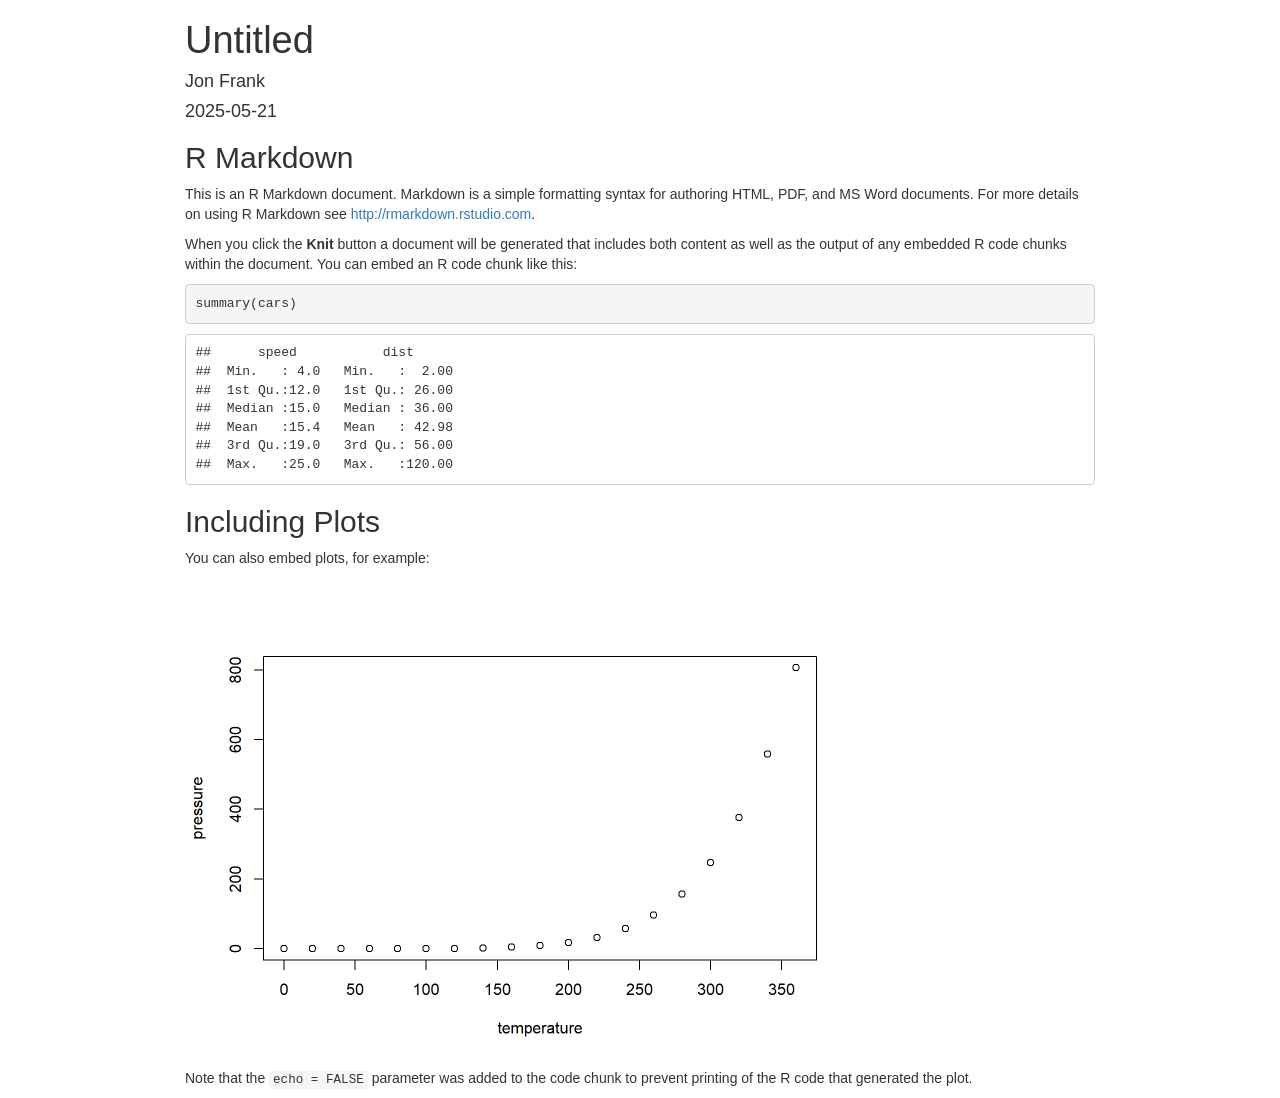
==== docs/index.html @ 38a83220 "Diverse uppdateringar" ====
<!DOCTYPE html>

<html>

<head>

<meta charset="utf-8" />
<meta name="generator" content="pandoc" />
<meta http-equiv="X-UA-Compatible" content="IE=EDGE" />


<meta name="author" content="Jon Frank" />

<meta name="date" content="2025-05-21" />

<title>Untitled</title>

<script>// Pandoc 2.9 adds attributes on both header and div. We remove the former (to
// be compatible with the behavior of Pandoc < 2.8).
document.addEventListener('DOMContentLoaded', function(e) {
  var hs = document.querySelectorAll("div.section[class*='level'] > :first-child");
  var i, h, a;
  for (i = 0; i < hs.length; i++) {
    h = hs[i];
    if (!/^h[1-6]$/i.test(h.tagName)) continue;  // it should be a header h1-h6
    a = h.attributes;
    while (a.length > 0) h.removeAttribute(a[0].name);
  }
});
</script>
<script>/*! jQuery v3.6.0 | (c) OpenJS Foundation and other contributors | jquery.org/license */
!function(e,t){"use strict";"object"==typeof module&&"object"==typeof module.exports?module.exports=e.document?t(e,!0):function(e){if(!e.document)throw new Error("jQuery requires a window with a document");return t(e)}:t(e)}("undefined"!=typeof window?window:this,function(C,e){"use strict";var t=[],r=Object.getPrototypeOf,s=t.slice,g=t.flat?function(e){return t.flat.call(e)}:function(e){return t.concat.apply([],e)},u=t.push,i=t.indexOf,n={},o=n.toString,v=n.hasOwnProperty,a=v.toString,l=a.call(Object),y={},m=function(e){return"function"==typeof e&&"number"!=typeof e.nodeType&&"function"!=typeof e.item},x=function(e){return null!=e&&e===e.window},E=C.document,c={type:!0,src:!0,nonce:!0,noModule:!0};function b(e,t,n){var r,i,o=(n=n||E).createElement("script");if(o.text=e,t)for(r in c)(i=t[r]||t.getAttribute&&t.getAttribute(r))&&o.setAttribute(r,i);n.head.appendChild(o).parentNode.removeChild(o)}function w(e){return null==e?e+"":"object"==typeof e||"function"==typeof e?n[o.call(e)]||"object":typeof e}var f="3.6.0",S=function(e,t){return new S.fn.init(e,t)};function p(e){var t=!!e&&"length"in e&&e.length,n=w(e);return!m(e)&&!x(e)&&("array"===n||0===t||"number"==typeof t&&0<t&&t-1 in e)}S.fn=S.prototype={jquery:f,constructor:S,length:0,toArray:function(){return s.call(this)},get:function(e){return null==e?s.call(this):e<0?this[e+this.length]:this[e]},pushStack:function(e){var t=S.merge(this.constructor(),e);return t.prevObject=this,t},each:function(e){return S.each(this,e)},map:function(n){return this.pushStack(S.map(this,function(e,t){return n.call(e,t,e)}))},slice:function(){return this.pushStack(s.apply(this,arguments))},first:function(){return this.eq(0)},last:function(){return this.eq(-1)},even:function(){return this.pushStack(S.grep(this,function(e,t){return(t+1)%2}))},odd:function(){return this.pushStack(S.grep(this,function(e,t){return t%2}))},eq:function(e){var t=this.length,n=+e+(e<0?t:0);return this.pushStack(0<=n&&n<t?[this[n]]:[])},end:function(){return this.prevObject||this.constructor()},push:u,sort:t.sort,splice:t.splice},S.extend=S.fn.extend=function(){var e,t,n,r,i,o,a=arguments[0]||{},s=1,u=arguments.length,l=!1;for("boolean"==typeof a&&(l=a,a=arguments[s]||{},s++),"object"==typeof a||m(a)||(a={}),s===u&&(a=this,s--);s<u;s++)if(null!=(e=arguments[s]))for(t in e)r=e[t],"__proto__"!==t&&a!==r&&(l&&r&&(S.isPlainObject(r)||(i=Array.isArray(r)))?(n=a[t],o=i&&!Array.isArray(n)?[]:i||S.isPlainObject(n)?n:{},i=!1,a[t]=S.extend(l,o,r)):void 0!==r&&(a[t]=r));return a},S.extend({expando:"jQuery"+(f+Math.random()).replace(/\D/g,""),isReady:!0,error:function(e){throw new Error(e)},noop:function(){},isPlainObject:function(e){var t,n;return!(!e||"[object Object]"!==o.call(e))&&(!(t=r(e))||"function"==typeof(n=v.call(t,"constructor")&&t.constructor)&&a.call(n)===l)},isEmptyObject:function(e){var t;for(t in e)return!1;return!0},globalEval:function(e,t,n){b(e,{nonce:t&&t.nonce},n)},each:function(e,t){var n,r=0;if(p(e)){for(n=e.length;r<n;r++)if(!1===t.call(e[r],r,e[r]))break}else for(r in e)if(!1===t.call(e[r],r,e[r]))break;return e},makeArray:function(e,t){var n=t||[];return null!=e&&(p(Object(e))?S.merge(n,"string"==typeof e?[e]:e):u.call(n,e)),n},inArray:function(e,t,n){return null==t?-1:i.call(t,e,n)},merge:function(e,t){for(var n=+t.length,r=0,i=e.length;r<n;r++)e[i++]=t[r];return e.length=i,e},grep:function(e,t,n){for(var r=[],i=0,o=e.length,a=!n;i<o;i++)!t(e[i],i)!==a&&r.push(e[i]);return r},map:function(e,t,n){var r,i,o=0,a=[];if(p(e))for(r=e.length;o<r;o++)null!=(i=t(e[o],o,n))&&a.push(i);else for(o in e)null!=(i=t(e[o],o,n))&&a.push(i);return g(a)},guid:1,support:y}),"function"==typeof Symbol&&(S.fn[Symbol.iterator]=t[Symbol.iterator]),S.each("Boolean Number String Function Array Date RegExp Object Error Symbol".split(" "),function(e,t){n["[object "+t+"]"]=t.toLowerCase()});var d=function(n){var e,d,b,o,i,h,f,g,w,u,l,T,C,a,E,v,s,c,y,S="sizzle"+1*new Date,p=n.document,k=0,r=0,m=ue(),x=ue(),A=ue(),N=ue(),j=function(e,t){return e===t&&(l=!0),0},D={}.hasOwnProperty,t=[],q=t.pop,L=t.push,H=t.push,O=t.slice,P=function(e,t){for(var n=0,r=e.length;n<r;n++)if(e[n]===t)return n;return-1},R="checked|selected|async|autofocus|autoplay|controls|defer|disabled|hidden|ismap|loop|multiple|open|readonly|required|scoped",M="[\\x20\\t\\r\\n\\f]",I="(?:\\\\[\\da-fA-F]{1,6}"+M+"?|\\\\[^\\r\\n\\f]|[\\w-]|[^\0-\\x7f])+",W="\\["+M+"*("+I+")(?:"+M+"*([*^$|!~]?=)"+M+"*(?:'((?:\\\\.|[^\\\\'])*)'|\"((?:\\\\.|[^\\\\\"])*)\"|("+I+"))|)"+M+"*\\]",F=":("+I+")(?:\\((('((?:\\\\.|[^\\\\'])*)'|\"((?:\\\\.|[^\\\\\"])*)\")|((?:\\\\.|[^\\\\()[\\]]|"+W+")*)|.*)\\)|)",B=new RegExp(M+"+","g"),$=new RegExp("^"+M+"+|((?:^|[^\\\\])(?:\\\\.)*)"+M+"+$","g"),_=new RegExp("^"+M+"*,"+M+"*"),z=new RegExp("^"+M+"*([>+~]|"+M+")"+M+"*"),U=new RegExp(M+"|>"),X=new RegExp(F),V=new RegExp("^"+I+"$"),G={ID:new RegExp("^#("+I+")"),CLASS:new RegExp("^\\.("+I+")"),TAG:new RegExp("^("+I+"|[*])"),ATTR:new RegExp("^"+W),PSEUDO:new RegExp("^"+F),CHILD:new RegExp("^:(only|first|last|nth|nth-last)-(child|of-type)(?:\\("+M+"*(even|odd|(([+-]|)(\\d*)n|)"+M+"*(?:([+-]|)"+M+"*(\\d+)|))"+M+"*\\)|)","i"),bool:new RegExp("^(?:"+R+")$","i"),needsContext:new RegExp("^"+M+"*[>+~]|:(even|odd|eq|gt|lt|nth|first|last)(?:\\("+M+"*((?:-\\d)?\\d*)"+M+"*\\)|)(?=[^-]|$)","i")},Y=/HTML$/i,Q=/^(?:input|select|textarea|button)$/i,J=/^h\d$/i,K=/^[^{]+\{\s*\[native \w/,Z=/^(?:#([\w-]+)|(\w+)|\.([\w-]+))$/,ee=/[+~]/,te=new RegExp("\\\\[\\da-fA-F]{1,6}"+M+"?|\\\\([^\\r\\n\\f])","g"),ne=function(e,t){var n="0x"+e.slice(1)-65536;return t||(n<0?String.fromCharCode(n+65536):String.fromCharCode(n>>10|55296,1023&n|56320))},re=/([\0-\x1f\x7f]|^-?\d)|^-$|[^\0-\x1f\x7f-\uFFFF\w-]/g,ie=function(e,t){return t?"\0"===e?"\ufffd":e.slice(0,-1)+"\\"+e.charCodeAt(e.length-1).toString(16)+" ":"\\"+e},oe=function(){T()},ae=be(function(e){return!0===e.disabled&&"fieldset"===e.nodeName.toLowerCase()},{dir:"parentNode",next:"legend"});try{H.apply(t=O.call(p.childNodes),p.childNodes),t[p.childNodes.length].nodeType}catch(e){H={apply:t.length?function(e,t){L.apply(e,O.call(t))}:function(e,t){var n=e.length,r=0;while(e[n++]=t[r++]);e.length=n-1}}}function se(t,e,n,r){var i,o,a,s,u,l,c,f=e&&e.ownerDocument,p=e?e.nodeType:9;if(n=n||[],"string"!=typeof t||!t||1!==p&&9!==p&&11!==p)return n;if(!r&&(T(e),e=e||C,E)){if(11!==p&&(u=Z.exec(t)))if(i=u[1]){if(9===p){if(!(a=e.getElementById(i)))return n;if(a.id===i)return n.push(a),n}else if(f&&(a=f.getElementById(i))&&y(e,a)&&a.id===i)return n.push(a),n}else{if(u[2])return H.apply(n,e.getElementsByTagName(t)),n;if((i=u[3])&&d.getElementsByClassName&&e.getElementsByClassName)return H.apply(n,e.getElementsByClassName(i)),n}if(d.qsa&&!N[t+" "]&&(!v||!v.test(t))&&(1!==p||"object"!==e.nodeName.toLowerCase())){if(c=t,f=e,1===p&&(U.test(t)||z.test(t))){(f=ee.test(t)&&ye(e.parentNode)||e)===e&&d.scope||((s=e.getAttribute("id"))?s=s.replace(re,ie):e.setAttribute("id",s=S)),o=(l=h(t)).length;while(o--)l[o]=(s?"#"+s:":scope")+" "+xe(l[o]);c=l.join(",")}try{return H.apply(n,f.querySelectorAll(c)),n}catch(e){N(t,!0)}finally{s===S&&e.removeAttribute("id")}}}return g(t.replace($,"$1"),e,n,r)}function ue(){var r=[];return function e(t,n){return r.push(t+" ")>b.cacheLength&&delete e[r.shift()],e[t+" "]=n}}function le(e){return e[S]=!0,e}function ce(e){var t=C.createElement("fieldset");try{return!!e(t)}catch(e){return!1}finally{t.parentNode&&t.parentNode.removeChild(t),t=null}}function fe(e,t){var n=e.split("|"),r=n.length;while(r--)b.attrHandle[n[r]]=t}function pe(e,t){var n=t&&e,r=n&&1===e.nodeType&&1===t.nodeType&&e.sourceIndex-t.sourceIndex;if(r)return r;if(n)while(n=n.nextSibling)if(n===t)return-1;return e?1:-1}function de(t){return function(e){return"input"===e.nodeName.toLowerCase()&&e.type===t}}function he(n){return function(e){var t=e.nodeName.toLowerCase();return("input"===t||"button"===t)&&e.type===n}}function ge(t){return function(e){return"form"in e?e.parentNode&&!1===e.disabled?"label"in e?"label"in e.parentNode?e.parentNode.disabled===t:e.disabled===t:e.isDisabled===t||e.isDisabled!==!t&&ae(e)===t:e.disabled===t:"label"in e&&e.disabled===t}}function ve(a){return le(function(o){return o=+o,le(function(e,t){var n,r=a([],e.length,o),i=r.length;while(i--)e[n=r[i]]&&(e[n]=!(t[n]=e[n]))})})}function ye(e){return e&&"undefined"!=typeof e.getElementsByTagName&&e}for(e in d=se.support={},i=se.isXML=function(e){var t=e&&e.namespaceURI,n=e&&(e.ownerDocument||e).documentElement;return!Y.test(t||n&&n.nodeName||"HTML")},T=se.setDocument=function(e){var t,n,r=e?e.ownerDocument||e:p;return r!=C&&9===r.nodeType&&r.documentElement&&(a=(C=r).documentElement,E=!i(C),p!=C&&(n=C.defaultView)&&n.top!==n&&(n.addEventListener?n.addEventListener("unload",oe,!1):n.attachEvent&&n.attachEvent("onunload",oe)),d.scope=ce(function(e){return a.appendChild(e).appendChild(C.createElement("div")),"undefined"!=typeof e.querySelectorAll&&!e.querySelectorAll(":scope fieldset div").length}),d.attributes=ce(function(e){return e.className="i",!e.getAttribute("className")}),d.getElementsByTagName=ce(function(e){return e.appendChild(C.createComment("")),!e.getElementsByTagName("*").length}),d.getElementsByClassName=K.test(C.getElementsByClassName),d.getById=ce(function(e){return a.appendChild(e).id=S,!C.getElementsByName||!C.getElementsByName(S).length}),d.getById?(b.filter.ID=function(e){var t=e.replace(te,ne);return function(e){return e.getAttribute("id")===t}},b.find.ID=function(e,t){if("undefined"!=typeof t.getElementById&&E){var n=t.getElementById(e);return n?[n]:[]}}):(b.filter.ID=function(e){var n=e.replace(te,ne);return function(e){var t="undefined"!=typeof e.getAttributeNode&&e.getAttributeNode("id");return t&&t.value===n}},b.find.ID=function(e,t){if("undefined"!=typeof t.getElementById&&E){var n,r,i,o=t.getElementById(e);if(o){if((n=o.getAttributeNode("id"))&&n.value===e)return[o];i=t.getElementsByName(e),r=0;while(o=i[r++])if((n=o.getAttributeNode("id"))&&n.value===e)return[o]}return[]}}),b.find.TAG=d.getElementsByTagName?function(e,t){return"undefined"!=typeof t.getElementsByTagName?t.getElementsByTagName(e):d.qsa?t.querySelectorAll(e):void 0}:function(e,t){var n,r=[],i=0,o=t.getElementsByTagName(e);if("*"===e){while(n=o[i++])1===n.nodeType&&r.push(n);return r}return o},b.find.CLASS=d.getElementsByClassName&&function(e,t){if("undefined"!=typeof t.getElementsByClassName&&E)return t.getElementsByClassName(e)},s=[],v=[],(d.qsa=K.test(C.querySelectorAll))&&(ce(function(e){var t;a.appendChild(e).innerHTML="<a id='"+S+"'></a><select id='"+S+"-\r\\' msallowcapture=''><option selected=''></option></select>",e.querySelectorAll("[msallowcapture^='']").length&&v.push("[*^$]="+M+"*(?:''|\"\")"),e.querySelectorAll("[selected]").length||v.push("\\["+M+"*(?:value|"+R+")"),e.querySelectorAll("[id~="+S+"-]").length||v.push("~="),(t=C.createElement("input")).setAttribute("name",""),e.appendChild(t),e.querySelectorAll("[name='']").length||v.push("\\["+M+"*name"+M+"*="+M+"*(?:''|\"\")"),e.querySelectorAll(":checked").length||v.push(":checked"),e.querySelectorAll("a#"+S+"+*").length||v.push(".#.+[+~]"),e.querySelectorAll("\\\f"),v.push("[\\r\\n\\f]")}),ce(function(e){e.innerHTML="<a href='' disabled='disabled'></a><select disabled='disabled'><option/></select>";var t=C.createElement("input");t.setAttribute("type","hidden"),e.appendChild(t).setAttribute("name","D"),e.querySelectorAll("[name=d]").length&&v.push("name"+M+"*[*^$|!~]?="),2!==e.querySelectorAll(":enabled").length&&v.push(":enabled",":disabled"),a.appendChild(e).disabled=!0,2!==e.querySelectorAll(":disabled").length&&v.push(":enabled",":disabled"),e.querySelectorAll("*,:x"),v.push(",.*:")})),(d.matchesSelector=K.test(c=a.matches||a.webkitMatchesSelector||a.mozMatchesSelector||a.oMatchesSelector||a.msMatchesSelector))&&ce(function(e){d.disconnectedMatch=c.call(e,"*"),c.call(e,"[s!='']:x"),s.push("!=",F)}),v=v.length&&new RegExp(v.join("|")),s=s.length&&new RegExp(s.join("|")),t=K.test(a.compareDocumentPosition),y=t||K.test(a.contains)?function(e,t){var n=9===e.nodeType?e.documentElement:e,r=t&&t.parentNode;return e===r||!(!r||1!==r.nodeType||!(n.contains?n.contains(r):e.compareDocumentPosition&&16&e.compareDocumentPosition(r)))}:function(e,t){if(t)while(t=t.parentNode)if(t===e)return!0;return!1},j=t?function(e,t){if(e===t)return l=!0,0;var n=!e.compareDocumentPosition-!t.compareDocumentPosition;return n||(1&(n=(e.ownerDocument||e)==(t.ownerDocument||t)?e.compareDocumentPosition(t):1)||!d.sortDetached&&t.compareDocumentPosition(e)===n?e==C||e.ownerDocument==p&&y(p,e)?-1:t==C||t.ownerDocument==p&&y(p,t)?1:u?P(u,e)-P(u,t):0:4&n?-1:1)}:function(e,t){if(e===t)return l=!0,0;var n,r=0,i=e.parentNode,o=t.parentNode,a=[e],s=[t];if(!i||!o)return e==C?-1:t==C?1:i?-1:o?1:u?P(u,e)-P(u,t):0;if(i===o)return pe(e,t);n=e;while(n=n.parentNode)a.unshift(n);n=t;while(n=n.parentNode)s.unshift(n);while(a[r]===s[r])r++;return r?pe(a[r],s[r]):a[r]==p?-1:s[r]==p?1:0}),C},se.matches=function(e,t){return se(e,null,null,t)},se.matchesSelector=function(e,t){if(T(e),d.matchesSelector&&E&&!N[t+" "]&&(!s||!s.test(t))&&(!v||!v.test(t)))try{var n=c.call(e,t);if(n||d.disconnectedMatch||e.document&&11!==e.document.nodeType)return n}catch(e){N(t,!0)}return 0<se(t,C,null,[e]).length},se.contains=function(e,t){return(e.ownerDocument||e)!=C&&T(e),y(e,t)},se.attr=function(e,t){(e.ownerDocument||e)!=C&&T(e);var n=b.attrHandle[t.toLowerCase()],r=n&&D.call(b.attrHandle,t.toLowerCase())?n(e,t,!E):void 0;return void 0!==r?r:d.attributes||!E?e.getAttribute(t):(r=e.getAttributeNode(t))&&r.specified?r.value:null},se.escape=function(e){return(e+"").replace(re,ie)},se.error=function(e){throw new Error("Syntax error, unrecognized expression: "+e)},se.uniqueSort=function(e){var t,n=[],r=0,i=0;if(l=!d.detectDuplicates,u=!d.sortStable&&e.slice(0),e.sort(j),l){while(t=e[i++])t===e[i]&&(r=n.push(i));while(r--)e.splice(n[r],1)}return u=null,e},o=se.getText=function(e){var t,n="",r=0,i=e.nodeType;if(i){if(1===i||9===i||11===i){if("string"==typeof e.textContent)return e.textContent;for(e=e.firstChild;e;e=e.nextSibling)n+=o(e)}else if(3===i||4===i)return e.nodeValue}else while(t=e[r++])n+=o(t);return n},(b=se.selectors={cacheLength:50,createPseudo:le,match:G,attrHandle:{},find:{},relative:{">":{dir:"parentNode",first:!0}," ":{dir:"parentNode"},"+":{dir:"previousSibling",first:!0},"~":{dir:"previousSibling"}},preFilter:{ATTR:function(e){return e[1]=e[1].replace(te,ne),e[3]=(e[3]||e[4]||e[5]||"").replace(te,ne),"~="===e[2]&&(e[3]=" "+e[3]+" "),e.slice(0,4)},CHILD:function(e){return e[1]=e[1].toLowerCase(),"nth"===e[1].slice(0,3)?(e[3]||se.error(e[0]),e[4]=+(e[4]?e[5]+(e[6]||1):2*("even"===e[3]||"odd"===e[3])),e[5]=+(e[7]+e[8]||"odd"===e[3])):e[3]&&se.error(e[0]),e},PSEUDO:function(e){var t,n=!e[6]&&e[2];return G.CHILD.test(e[0])?null:(e[3]?e[2]=e[4]||e[5]||"":n&&X.test(n)&&(t=h(n,!0))&&(t=n.indexOf(")",n.length-t)-n.length)&&(e[0]=e[0].slice(0,t),e[2]=n.slice(0,t)),e.slice(0,3))}},filter:{TAG:function(e){var t=e.replace(te,ne).toLowerCase();return"*"===e?function(){return!0}:function(e){return e.nodeName&&e.nodeName.toLowerCase()===t}},CLASS:function(e){var t=m[e+" "];return t||(t=new RegExp("(^|"+M+")"+e+"("+M+"|$)"))&&m(e,function(e){return t.test("string"==typeof e.className&&e.className||"undefined"!=typeof e.getAttribute&&e.getAttribute("class")||"")})},ATTR:function(n,r,i){return function(e){var t=se.attr(e,n);return null==t?"!="===r:!r||(t+="","="===r?t===i:"!="===r?t!==i:"^="===r?i&&0===t.indexOf(i):"*="===r?i&&-1<t.indexOf(i):"$="===r?i&&t.slice(-i.length)===i:"~="===r?-1<(" "+t.replace(B," ")+" ").indexOf(i):"|="===r&&(t===i||t.slice(0,i.length+1)===i+"-"))}},CHILD:function(h,e,t,g,v){var y="nth"!==h.slice(0,3),m="last"!==h.slice(-4),x="of-type"===e;return 1===g&&0===v?function(e){return!!e.parentNode}:function(e,t,n){var r,i,o,a,s,u,l=y!==m?"nextSibling":"previousSibling",c=e.parentNode,f=x&&e.nodeName.toLowerCase(),p=!n&&!x,d=!1;if(c){if(y){while(l){a=e;while(a=a[l])if(x?a.nodeName.toLowerCase()===f:1===a.nodeType)return!1;u=l="only"===h&&!u&&"nextSibling"}return!0}if(u=[m?c.firstChild:c.lastChild],m&&p){d=(s=(r=(i=(o=(a=c)[S]||(a[S]={}))[a.uniqueID]||(o[a.uniqueID]={}))[h]||[])[0]===k&&r[1])&&r[2],a=s&&c.childNodes[s];while(a=++s&&a&&a[l]||(d=s=0)||u.pop())if(1===a.nodeType&&++d&&a===e){i[h]=[k,s,d];break}}else if(p&&(d=s=(r=(i=(o=(a=e)[S]||(a[S]={}))[a.uniqueID]||(o[a.uniqueID]={}))[h]||[])[0]===k&&r[1]),!1===d)while(a=++s&&a&&a[l]||(d=s=0)||u.pop())if((x?a.nodeName.toLowerCase()===f:1===a.nodeType)&&++d&&(p&&((i=(o=a[S]||(a[S]={}))[a.uniqueID]||(o[a.uniqueID]={}))[h]=[k,d]),a===e))break;return(d-=v)===g||d%g==0&&0<=d/g}}},PSEUDO:function(e,o){var t,a=b.pseudos[e]||b.setFilters[e.toLowerCase()]||se.error("unsupported pseudo: "+e);return a[S]?a(o):1<a.length?(t=[e,e,"",o],b.setFilters.hasOwnProperty(e.toLowerCase())?le(function(e,t){var n,r=a(e,o),i=r.length;while(i--)e[n=P(e,r[i])]=!(t[n]=r[i])}):function(e){return a(e,0,t)}):a}},pseudos:{not:le(function(e){var r=[],i=[],s=f(e.replace($,"$1"));return s[S]?le(function(e,t,n,r){var i,o=s(e,null,r,[]),a=e.length;while(a--)(i=o[a])&&(e[a]=!(t[a]=i))}):function(e,t,n){return r[0]=e,s(r,null,n,i),r[0]=null,!i.pop()}}),has:le(function(t){return function(e){return 0<se(t,e).length}}),contains:le(function(t){return t=t.replace(te,ne),function(e){return-1<(e.textContent||o(e)).indexOf(t)}}),lang:le(function(n){return V.test(n||"")||se.error("unsupported lang: "+n),n=n.replace(te,ne).toLowerCase(),function(e){var t;do{if(t=E?e.lang:e.getAttribute("xml:lang")||e.getAttribute("lang"))return(t=t.toLowerCase())===n||0===t.indexOf(n+"-")}while((e=e.parentNode)&&1===e.nodeType);return!1}}),target:function(e){var t=n.location&&n.location.hash;return t&&t.slice(1)===e.id},root:function(e){return e===a},focus:function(e){return e===C.activeElement&&(!C.hasFocus||C.hasFocus())&&!!(e.type||e.href||~e.tabIndex)},enabled:ge(!1),disabled:ge(!0),checked:function(e){var t=e.nodeName.toLowerCase();return"input"===t&&!!e.checked||"option"===t&&!!e.selected},selected:function(e){return e.parentNode&&e.parentNode.selectedIndex,!0===e.selected},empty:function(e){for(e=e.firstChild;e;e=e.nextSibling)if(e.nodeType<6)return!1;return!0},parent:function(e){return!b.pseudos.empty(e)},header:function(e){return J.test(e.nodeName)},input:function(e){return Q.test(e.nodeName)},button:function(e){var t=e.nodeName.toLowerCase();return"input"===t&&"button"===e.type||"button"===t},text:function(e){var t;return"input"===e.nodeName.toLowerCase()&&"text"===e.type&&(null==(t=e.getAttribute("type"))||"text"===t.toLowerCase())},first:ve(function(){return[0]}),last:ve(function(e,t){return[t-1]}),eq:ve(function(e,t,n){return[n<0?n+t:n]}),even:ve(function(e,t){for(var n=0;n<t;n+=2)e.push(n);return e}),odd:ve(function(e,t){for(var n=1;n<t;n+=2)e.push(n);return e}),lt:ve(function(e,t,n){for(var r=n<0?n+t:t<n?t:n;0<=--r;)e.push(r);return e}),gt:ve(function(e,t,n){for(var r=n<0?n+t:n;++r<t;)e.push(r);return e})}}).pseudos.nth=b.pseudos.eq,{radio:!0,checkbox:!0,file:!0,password:!0,image:!0})b.pseudos[e]=de(e);for(e in{submit:!0,reset:!0})b.pseudos[e]=he(e);function me(){}function xe(e){for(var t=0,n=e.length,r="";t<n;t++)r+=e[t].value;return r}function be(s,e,t){var u=e.dir,l=e.next,c=l||u,f=t&&"parentNode"===c,p=r++;return e.first?function(e,t,n){while(e=e[u])if(1===e.nodeType||f)return s(e,t,n);return!1}:function(e,t,n){var r,i,o,a=[k,p];if(n){while(e=e[u])if((1===e.nodeType||f)&&s(e,t,n))return!0}else while(e=e[u])if(1===e.nodeType||f)if(i=(o=e[S]||(e[S]={}))[e.uniqueID]||(o[e.uniqueID]={}),l&&l===e.nodeName.toLowerCase())e=e[u]||e;else{if((r=i[c])&&r[0]===k&&r[1]===p)return a[2]=r[2];if((i[c]=a)[2]=s(e,t,n))return!0}return!1}}function we(i){return 1<i.length?function(e,t,n){var r=i.length;while(r--)if(!i[r](e,t,n))return!1;return!0}:i[0]}function Te(e,t,n,r,i){for(var o,a=[],s=0,u=e.length,l=null!=t;s<u;s++)(o=e[s])&&(n&&!n(o,r,i)||(a.push(o),l&&t.push(s)));return a}function Ce(d,h,g,v,y,e){return v&&!v[S]&&(v=Ce(v)),y&&!y[S]&&(y=Ce(y,e)),le(function(e,t,n,r){var i,o,a,s=[],u=[],l=t.length,c=e||function(e,t,n){for(var r=0,i=t.length;r<i;r++)se(e,t[r],n);return n}(h||"*",n.nodeType?[n]:n,[]),f=!d||!e&&h?c:Te(c,s,d,n,r),p=g?y||(e?d:l||v)?[]:t:f;if(g&&g(f,p,n,r),v){i=Te(p,u),v(i,[],n,r),o=i.length;while(o--)(a=i[o])&&(p[u[o]]=!(f[u[o]]=a))}if(e){if(y||d){if(y){i=[],o=p.length;while(o--)(a=p[o])&&i.push(f[o]=a);y(null,p=[],i,r)}o=p.length;while(o--)(a=p[o])&&-1<(i=y?P(e,a):s[o])&&(e[i]=!(t[i]=a))}}else p=Te(p===t?p.splice(l,p.length):p),y?y(null,t,p,r):H.apply(t,p)})}function Ee(e){for(var i,t,n,r=e.length,o=b.relative[e[0].type],a=o||b.relative[" "],s=o?1:0,u=be(function(e){return e===i},a,!0),l=be(function(e){return-1<P(i,e)},a,!0),c=[function(e,t,n){var r=!o&&(n||t!==w)||((i=t).nodeType?u(e,t,n):l(e,t,n));return i=null,r}];s<r;s++)if(t=b.relative[e[s].type])c=[be(we(c),t)];else{if((t=b.filter[e[s].type].apply(null,e[s].matches))[S]){for(n=++s;n<r;n++)if(b.relative[e[n].type])break;return Ce(1<s&&we(c),1<s&&xe(e.slice(0,s-1).concat({value:" "===e[s-2].type?"*":""})).replace($,"$1"),t,s<n&&Ee(e.slice(s,n)),n<r&&Ee(e=e.slice(n)),n<r&&xe(e))}c.push(t)}return we(c)}return me.prototype=b.filters=b.pseudos,b.setFilters=new me,h=se.tokenize=function(e,t){var n,r,i,o,a,s,u,l=x[e+" "];if(l)return t?0:l.slice(0);a=e,s=[],u=b.preFilter;while(a){for(o in n&&!(r=_.exec(a))||(r&&(a=a.slice(r[0].length)||a),s.push(i=[])),n=!1,(r=z.exec(a))&&(n=r.shift(),i.push({value:n,type:r[0].replace($," ")}),a=a.slice(n.length)),b.filter)!(r=G[o].exec(a))||u[o]&&!(r=u[o](r))||(n=r.shift(),i.push({value:n,type:o,matches:r}),a=a.slice(n.length));if(!n)break}return t?a.length:a?se.error(e):x(e,s).slice(0)},f=se.compile=function(e,t){var n,v,y,m,x,r,i=[],o=[],a=A[e+" "];if(!a){t||(t=h(e)),n=t.length;while(n--)(a=Ee(t[n]))[S]?i.push(a):o.push(a);(a=A(e,(v=o,m=0<(y=i).length,x=0<v.length,r=function(e,t,n,r,i){var o,a,s,u=0,l="0",c=e&&[],f=[],p=w,d=e||x&&b.find.TAG("*",i),h=k+=null==p?1:Math.random()||.1,g=d.length;for(i&&(w=t==C||t||i);l!==g&&null!=(o=d[l]);l++){if(x&&o){a=0,t||o.ownerDocument==C||(T(o),n=!E);while(s=v[a++])if(s(o,t||C,n)){r.push(o);break}i&&(k=h)}m&&((o=!s&&o)&&u--,e&&c.push(o))}if(u+=l,m&&l!==u){a=0;while(s=y[a++])s(c,f,t,n);if(e){if(0<u)while(l--)c[l]||f[l]||(f[l]=q.call(r));f=Te(f)}H.apply(r,f),i&&!e&&0<f.length&&1<u+y.length&&se.uniqueSort(r)}return i&&(k=h,w=p),c},m?le(r):r))).selector=e}return a},g=se.select=function(e,t,n,r){var i,o,a,s,u,l="function"==typeof e&&e,c=!r&&h(e=l.selector||e);if(n=n||[],1===c.length){if(2<(o=c[0]=c[0].slice(0)).length&&"ID"===(a=o[0]).type&&9===t.nodeType&&E&&b.relative[o[1].type]){if(!(t=(b.find.ID(a.matches[0].replace(te,ne),t)||[])[0]))return n;l&&(t=t.parentNode),e=e.slice(o.shift().value.length)}i=G.needsContext.test(e)?0:o.length;while(i--){if(a=o[i],b.relative[s=a.type])break;if((u=b.find[s])&&(r=u(a.matches[0].replace(te,ne),ee.test(o[0].type)&&ye(t.parentNode)||t))){if(o.splice(i,1),!(e=r.length&&xe(o)))return H.apply(n,r),n;break}}}return(l||f(e,c))(r,t,!E,n,!t||ee.test(e)&&ye(t.parentNode)||t),n},d.sortStable=S.split("").sort(j).join("")===S,d.detectDuplicates=!!l,T(),d.sortDetached=ce(function(e){return 1&e.compareDocumentPosition(C.createElement("fieldset"))}),ce(function(e){return e.innerHTML="<a href='#'></a>","#"===e.firstChild.getAttribute("href")})||fe("type|href|height|width",function(e,t,n){if(!n)return e.getAttribute(t,"type"===t.toLowerCase()?1:2)}),d.attributes&&ce(function(e){return e.innerHTML="<input/>",e.firstChild.setAttribute("value",""),""===e.firstChild.getAttribute("value")})||fe("value",function(e,t,n){if(!n&&"input"===e.nodeName.toLowerCase())return e.defaultValue}),ce(function(e){return null==e.getAttribute("disabled")})||fe(R,function(e,t,n){var r;if(!n)return!0===e[t]?t.toLowerCase():(r=e.getAttributeNode(t))&&r.specified?r.value:null}),se}(C);S.find=d,S.expr=d.selectors,S.expr[":"]=S.expr.pseudos,S.uniqueSort=S.unique=d.uniqueSort,S.text=d.getText,S.isXMLDoc=d.isXML,S.contains=d.contains,S.escapeSelector=d.escape;var h=function(e,t,n){var r=[],i=void 0!==n;while((e=e[t])&&9!==e.nodeType)if(1===e.nodeType){if(i&&S(e).is(n))break;r.push(e)}return r},T=function(e,t){for(var n=[];e;e=e.nextSibling)1===e.nodeType&&e!==t&&n.push(e);return n},k=S.expr.match.needsContext;function A(e,t){return e.nodeName&&e.nodeName.toLowerCase()===t.toLowerCase()}var N=/^<([a-z][^\/\0>:\x20\t\r\n\f]*)[\x20\t\r\n\f]*\/?>(?:<\/\1>|)$/i;function j(e,n,r){return m(n)?S.grep(e,function(e,t){return!!n.call(e,t,e)!==r}):n.nodeType?S.grep(e,function(e){return e===n!==r}):"string"!=typeof n?S.grep(e,function(e){return-1<i.call(n,e)!==r}):S.filter(n,e,r)}S.filter=function(e,t,n){var r=t[0];return n&&(e=":not("+e+")"),1===t.length&&1===r.nodeType?S.find.matchesSelector(r,e)?[r]:[]:S.find.matches(e,S.grep(t,function(e){return 1===e.nodeType}))},S.fn.extend({find:function(e){var t,n,r=this.length,i=this;if("string"!=typeof e)return this.pushStack(S(e).filter(function(){for(t=0;t<r;t++)if(S.contains(i[t],this))return!0}));for(n=this.pushStack([]),t=0;t<r;t++)S.find(e,i[t],n);return 1<r?S.uniqueSort(n):n},filter:function(e){return this.pushStack(j(this,e||[],!1))},not:function(e){return this.pushStack(j(this,e||[],!0))},is:function(e){return!!j(this,"string"==typeof e&&k.test(e)?S(e):e||[],!1).length}});var D,q=/^(?:\s*(<[\w\W]+>)[^>]*|#([\w-]+))$/;(S.fn.init=function(e,t,n){var r,i;if(!e)return this;if(n=n||D,"string"==typeof e){if(!(r="<"===e[0]&&">"===e[e.length-1]&&3<=e.length?[null,e,null]:q.exec(e))||!r[1]&&t)return!t||t.jquery?(t||n).find(e):this.constructor(t).find(e);if(r[1]){if(t=t instanceof S?t[0]:t,S.merge(this,S.parseHTML(r[1],t&&t.nodeType?t.ownerDocument||t:E,!0)),N.test(r[1])&&S.isPlainObject(t))for(r in t)m(this[r])?this[r](t[r]):this.attr(r,t[r]);return this}return(i=E.getElementById(r[2]))&&(this[0]=i,this.length=1),this}return e.nodeType?(this[0]=e,this.length=1,this):m(e)?void 0!==n.ready?n.ready(e):e(S):S.makeArray(e,this)}).prototype=S.fn,D=S(E);var L=/^(?:parents|prev(?:Until|All))/,H={children:!0,contents:!0,next:!0,prev:!0};function O(e,t){while((e=e[t])&&1!==e.nodeType);return e}S.fn.extend({has:function(e){var t=S(e,this),n=t.length;return this.filter(function(){for(var e=0;e<n;e++)if(S.contains(this,t[e]))return!0})},closest:function(e,t){var n,r=0,i=this.length,o=[],a="string"!=typeof e&&S(e);if(!k.test(e))for(;r<i;r++)for(n=this[r];n&&n!==t;n=n.parentNode)if(n.nodeType<11&&(a?-1<a.index(n):1===n.nodeType&&S.find.matchesSelector(n,e))){o.push(n);break}return this.pushStack(1<o.length?S.uniqueSort(o):o)},index:function(e){return e?"string"==typeof e?i.call(S(e),this[0]):i.call(this,e.jquery?e[0]:e):this[0]&&this[0].parentNode?this.first().prevAll().length:-1},add:function(e,t){return this.pushStack(S.uniqueSort(S.merge(this.get(),S(e,t))))},addBack:function(e){return this.add(null==e?this.prevObject:this.prevObject.filter(e))}}),S.each({parent:function(e){var t=e.parentNode;return t&&11!==t.nodeType?t:null},parents:function(e){return h(e,"parentNode")},parentsUntil:function(e,t,n){return h(e,"parentNode",n)},next:function(e){return O(e,"nextSibling")},prev:function(e){return O(e,"previousSibling")},nextAll:function(e){return h(e,"nextSibling")},prevAll:function(e){return h(e,"previousSibling")},nextUntil:function(e,t,n){return h(e,"nextSibling",n)},prevUntil:function(e,t,n){return h(e,"previousSibling",n)},siblings:function(e){return T((e.parentNode||{}).firstChild,e)},children:function(e){return T(e.firstChild)},contents:function(e){return null!=e.contentDocument&&r(e.contentDocument)?e.contentDocument:(A(e,"template")&&(e=e.content||e),S.merge([],e.childNodes))}},function(r,i){S.fn[r]=function(e,t){var n=S.map(this,i,e);return"Until"!==r.slice(-5)&&(t=e),t&&"string"==typeof t&&(n=S.filter(t,n)),1<this.length&&(H[r]||S.uniqueSort(n),L.test(r)&&n.reverse()),this.pushStack(n)}});var P=/[^\x20\t\r\n\f]+/g;function R(e){return e}function M(e){throw e}function I(e,t,n,r){var i;try{e&&m(i=e.promise)?i.call(e).done(t).fail(n):e&&m(i=e.then)?i.call(e,t,n):t.apply(void 0,[e].slice(r))}catch(e){n.apply(void 0,[e])}}S.Callbacks=function(r){var e,n;r="string"==typeof r?(e=r,n={},S.each(e.match(P)||[],function(e,t){n[t]=!0}),n):S.extend({},r);var i,t,o,a,s=[],u=[],l=-1,c=function(){for(a=a||r.once,o=i=!0;u.length;l=-1){t=u.shift();while(++l<s.length)!1===s[l].apply(t[0],t[1])&&r.stopOnFalse&&(l=s.length,t=!1)}r.memory||(t=!1),i=!1,a&&(s=t?[]:"")},f={add:function(){return s&&(t&&!i&&(l=s.length-1,u.push(t)),function n(e){S.each(e,function(e,t){m(t)?r.unique&&f.has(t)||s.push(t):t&&t.length&&"string"!==w(t)&&n(t)})}(arguments),t&&!i&&c()),this},remove:function(){return S.each(arguments,function(e,t){var n;while(-1<(n=S.inArray(t,s,n)))s.splice(n,1),n<=l&&l--}),this},has:function(e){return e?-1<S.inArray(e,s):0<s.length},empty:function(){return s&&(s=[]),this},disable:function(){return a=u=[],s=t="",this},disabled:function(){return!s},lock:function(){return a=u=[],t||i||(s=t=""),this},locked:function(){return!!a},fireWith:function(e,t){return a||(t=[e,(t=t||[]).slice?t.slice():t],u.push(t),i||c()),this},fire:function(){return f.fireWith(this,arguments),this},fired:function(){return!!o}};return f},S.extend({Deferred:function(e){var o=[["notify","progress",S.Callbacks("memory"),S.Callbacks("memory"),2],["resolve","done",S.Callbacks("once memory"),S.Callbacks("once memory"),0,"resolved"],["reject","fail",S.Callbacks("once memory"),S.Callbacks("once memory"),1,"rejected"]],i="pending",a={state:function(){return i},always:function(){return s.done(arguments).fail(arguments),this},"catch":function(e){return a.then(null,e)},pipe:function(){var i=arguments;return S.Deferred(function(r){S.each(o,function(e,t){var n=m(i[t[4]])&&i[t[4]];s[t[1]](function(){var e=n&&n.apply(this,arguments);e&&m(e.promise)?e.promise().progress(r.notify).done(r.resolve).fail(r.reject):r[t[0]+"With"](this,n?[e]:arguments)})}),i=null}).promise()},then:function(t,n,r){var u=0;function l(i,o,a,s){return function(){var n=this,r=arguments,e=function(){var e,t;if(!(i<u)){if((e=a.apply(n,r))===o.promise())throw new TypeError("Thenable self-resolution");t=e&&("object"==typeof e||"function"==typeof e)&&e.then,m(t)?s?t.call(e,l(u,o,R,s),l(u,o,M,s)):(u++,t.call(e,l(u,o,R,s),l(u,o,M,s),l(u,o,R,o.notifyWith))):(a!==R&&(n=void 0,r=[e]),(s||o.resolveWith)(n,r))}},t=s?e:function(){try{e()}catch(e){S.Deferred.exceptionHook&&S.Deferred.exceptionHook(e,t.stackTrace),u<=i+1&&(a!==M&&(n=void 0,r=[e]),o.rejectWith(n,r))}};i?t():(S.Deferred.getStackHook&&(t.stackTrace=S.Deferred.getStackHook()),C.setTimeout(t))}}return S.Deferred(function(e){o[0][3].add(l(0,e,m(r)?r:R,e.notifyWith)),o[1][3].add(l(0,e,m(t)?t:R)),o[2][3].add(l(0,e,m(n)?n:M))}).promise()},promise:function(e){return null!=e?S.extend(e,a):a}},s={};return S.each(o,function(e,t){var n=t[2],r=t[5];a[t[1]]=n.add,r&&n.add(function(){i=r},o[3-e][2].disable,o[3-e][3].disable,o[0][2].lock,o[0][3].lock),n.add(t[3].fire),s[t[0]]=function(){return s[t[0]+"With"](this===s?void 0:this,arguments),this},s[t[0]+"With"]=n.fireWith}),a.promise(s),e&&e.call(s,s),s},when:function(e){var n=arguments.length,t=n,r=Array(t),i=s.call(arguments),o=S.Deferred(),a=function(t){return function(e){r[t]=this,i[t]=1<arguments.length?s.call(arguments):e,--n||o.resolveWith(r,i)}};if(n<=1&&(I(e,o.done(a(t)).resolve,o.reject,!n),"pending"===o.state()||m(i[t]&&i[t].then)))return o.then();while(t--)I(i[t],a(t),o.reject);return o.promise()}});var W=/^(Eval|Internal|Range|Reference|Syntax|Type|URI)Error$/;S.Deferred.exceptionHook=function(e,t){C.console&&C.console.warn&&e&&W.test(e.name)&&C.console.warn("jQuery.Deferred exception: "+e.message,e.stack,t)},S.readyException=function(e){C.setTimeout(function(){throw e})};var F=S.Deferred();function B(){E.removeEventListener("DOMContentLoaded",B),C.removeEventListener("load",B),S.ready()}S.fn.ready=function(e){return F.then(e)["catch"](function(e){S.readyException(e)}),this},S.extend({isReady:!1,readyWait:1,ready:function(e){(!0===e?--S.readyWait:S.isReady)||(S.isReady=!0)!==e&&0<--S.readyWait||F.resolveWith(E,[S])}}),S.ready.then=F.then,"complete"===E.readyState||"loading"!==E.readyState&&!E.documentElement.doScroll?C.setTimeout(S.ready):(E.addEventListener("DOMContentLoaded",B),C.addEventListener("load",B));var $=function(e,t,n,r,i,o,a){var s=0,u=e.length,l=null==n;if("object"===w(n))for(s in i=!0,n)$(e,t,s,n[s],!0,o,a);else if(void 0!==r&&(i=!0,m(r)||(a=!0),l&&(a?(t.call(e,r),t=null):(l=t,t=function(e,t,n){return l.call(S(e),n)})),t))for(;s<u;s++)t(e[s],n,a?r:r.call(e[s],s,t(e[s],n)));return i?e:l?t.call(e):u?t(e[0],n):o},_=/^-ms-/,z=/-([a-z])/g;function U(e,t){return t.toUpperCase()}function X(e){return e.replace(_,"ms-").replace(z,U)}var V=function(e){return 1===e.nodeType||9===e.nodeType||!+e.nodeType};function G(){this.expando=S.expando+G.uid++}G.uid=1,G.prototype={cache:function(e){var t=e[this.expando];return t||(t={},V(e)&&(e.nodeType?e[this.expando]=t:Object.defineProperty(e,this.expando,{value:t,configurable:!0}))),t},set:function(e,t,n){var r,i=this.cache(e);if("string"==typeof t)i[X(t)]=n;else for(r in t)i[X(r)]=t[r];return i},get:function(e,t){return void 0===t?this.cache(e):e[this.expando]&&e[this.expando][X(t)]},access:function(e,t,n){return void 0===t||t&&"string"==typeof t&&void 0===n?this.get(e,t):(this.set(e,t,n),void 0!==n?n:t)},remove:function(e,t){var n,r=e[this.expando];if(void 0!==r){if(void 0!==t){n=(t=Array.isArray(t)?t.map(X):(t=X(t))in r?[t]:t.match(P)||[]).length;while(n--)delete r[t[n]]}(void 0===t||S.isEmptyObject(r))&&(e.nodeType?e[this.expando]=void 0:delete e[this.expando])}},hasData:function(e){var t=e[this.expando];return void 0!==t&&!S.isEmptyObject(t)}};var Y=new G,Q=new G,J=/^(?:\{[\w\W]*\}|\[[\w\W]*\])$/,K=/[A-Z]/g;function Z(e,t,n){var r,i;if(void 0===n&&1===e.nodeType)if(r="data-"+t.replace(K,"-$&").toLowerCase(),"string"==typeof(n=e.getAttribute(r))){try{n="true"===(i=n)||"false"!==i&&("null"===i?null:i===+i+""?+i:J.test(i)?JSON.parse(i):i)}catch(e){}Q.set(e,t,n)}else n=void 0;return n}S.extend({hasData:function(e){return Q.hasData(e)||Y.hasData(e)},data:function(e,t,n){return Q.access(e,t,n)},removeData:function(e,t){Q.remove(e,t)},_data:function(e,t,n){return Y.access(e,t,n)},_removeData:function(e,t){Y.remove(e,t)}}),S.fn.extend({data:function(n,e){var t,r,i,o=this[0],a=o&&o.attributes;if(void 0===n){if(this.length&&(i=Q.get(o),1===o.nodeType&&!Y.get(o,"hasDataAttrs"))){t=a.length;while(t--)a[t]&&0===(r=a[t].name).indexOf("data-")&&(r=X(r.slice(5)),Z(o,r,i[r]));Y.set(o,"hasDataAttrs",!0)}return i}return"object"==typeof n?this.each(function(){Q.set(this,n)}):$(this,function(e){var t;if(o&&void 0===e)return void 0!==(t=Q.get(o,n))?t:void 0!==(t=Z(o,n))?t:void 0;this.each(function(){Q.set(this,n,e)})},null,e,1<arguments.length,null,!0)},removeData:function(e){return this.each(function(){Q.remove(this,e)})}}),S.extend({queue:function(e,t,n){var r;if(e)return t=(t||"fx")+"queue",r=Y.get(e,t),n&&(!r||Array.isArray(n)?r=Y.access(e,t,S.makeArray(n)):r.push(n)),r||[]},dequeue:function(e,t){t=t||"fx";var n=S.queue(e,t),r=n.length,i=n.shift(),o=S._queueHooks(e,t);"inprogress"===i&&(i=n.shift(),r--),i&&("fx"===t&&n.unshift("inprogress"),delete o.stop,i.call(e,function(){S.dequeue(e,t)},o)),!r&&o&&o.empty.fire()},_queueHooks:function(e,t){var n=t+"queueHooks";return Y.get(e,n)||Y.access(e,n,{empty:S.Callbacks("once memory").add(function(){Y.remove(e,[t+"queue",n])})})}}),S.fn.extend({queue:function(t,n){var e=2;return"string"!=typeof t&&(n=t,t="fx",e--),arguments.length<e?S.queue(this[0],t):void 0===n?this:this.each(function(){var e=S.queue(this,t,n);S._queueHooks(this,t),"fx"===t&&"inprogress"!==e[0]&&S.dequeue(this,t)})},dequeue:function(e){return this.each(function(){S.dequeue(this,e)})},clearQueue:function(e){return this.queue(e||"fx",[])},promise:function(e,t){var n,r=1,i=S.Deferred(),o=this,a=this.length,s=function(){--r||i.resolveWith(o,[o])};"string"!=typeof e&&(t=e,e=void 0),e=e||"fx";while(a--)(n=Y.get(o[a],e+"queueHooks"))&&n.empty&&(r++,n.empty.add(s));return s(),i.promise(t)}});var ee=/[+-]?(?:\d*\.|)\d+(?:[eE][+-]?\d+|)/.source,te=new RegExp("^(?:([+-])=|)("+ee+")([a-z%]*)$","i"),ne=["Top","Right","Bottom","Left"],re=E.documentElement,ie=function(e){return S.contains(e.ownerDocument,e)},oe={composed:!0};re.getRootNode&&(ie=function(e){return S.contains(e.ownerDocument,e)||e.getRootNode(oe)===e.ownerDocument});var ae=function(e,t){return"none"===(e=t||e).style.display||""===e.style.display&&ie(e)&&"none"===S.css(e,"display")};function se(e,t,n,r){var i,o,a=20,s=r?function(){return r.cur()}:function(){return S.css(e,t,"")},u=s(),l=n&&n[3]||(S.cssNumber[t]?"":"px"),c=e.nodeType&&(S.cssNumber[t]||"px"!==l&&+u)&&te.exec(S.css(e,t));if(c&&c[3]!==l){u/=2,l=l||c[3],c=+u||1;while(a--)S.style(e,t,c+l),(1-o)*(1-(o=s()/u||.5))<=0&&(a=0),c/=o;c*=2,S.style(e,t,c+l),n=n||[]}return n&&(c=+c||+u||0,i=n[1]?c+(n[1]+1)*n[2]:+n[2],r&&(r.unit=l,r.start=c,r.end=i)),i}var ue={};function le(e,t){for(var n,r,i,o,a,s,u,l=[],c=0,f=e.length;c<f;c++)(r=e[c]).style&&(n=r.style.display,t?("none"===n&&(l[c]=Y.get(r,"display")||null,l[c]||(r.style.display="")),""===r.style.display&&ae(r)&&(l[c]=(u=a=o=void 0,a=(i=r).ownerDocument,s=i.nodeName,(u=ue[s])||(o=a.body.appendChild(a.createElement(s)),u=S.css(o,"display"),o.parentNode.removeChild(o),"none"===u&&(u="block"),ue[s]=u)))):"none"!==n&&(l[c]="none",Y.set(r,"display",n)));for(c=0;c<f;c++)null!=l[c]&&(e[c].style.display=l[c]);return e}S.fn.extend({show:function(){return le(this,!0)},hide:function(){return le(this)},toggle:function(e){return"boolean"==typeof e?e?this.show():this.hide():this.each(function(){ae(this)?S(this).show():S(this).hide()})}});var ce,fe,pe=/^(?:checkbox|radio)$/i,de=/<([a-z][^\/\0>\x20\t\r\n\f]*)/i,he=/^$|^module$|\/(?:java|ecma)script/i;ce=E.createDocumentFragment().appendChild(E.createElement("div")),(fe=E.createElement("input")).setAttribute("type","radio"),fe.setAttribute("checked","checked"),fe.setAttribute("name","t"),ce.appendChild(fe),y.checkClone=ce.cloneNode(!0).cloneNode(!0).lastChild.checked,ce.innerHTML="<textarea>x</textarea>",y.noCloneChecked=!!ce.cloneNode(!0).lastChild.defaultValue,ce.innerHTML="<option></option>",y.option=!!ce.lastChild;var ge={thead:[1,"<table>","</table>"],col:[2,"<table><colgroup>","</colgroup></table>"],tr:[2,"<table><tbody>","</tbody></table>"],td:[3,"<table><tbody><tr>","</tr></tbody></table>"],_default:[0,"",""]};function ve(e,t){var n;return n="undefined"!=typeof e.getElementsByTagName?e.getElementsByTagName(t||"*"):"undefined"!=typeof e.querySelectorAll?e.querySelectorAll(t||"*"):[],void 0===t||t&&A(e,t)?S.merge([e],n):n}function ye(e,t){for(var n=0,r=e.length;n<r;n++)Y.set(e[n],"globalEval",!t||Y.get(t[n],"globalEval"))}ge.tbody=ge.tfoot=ge.colgroup=ge.caption=ge.thead,ge.th=ge.td,y.option||(ge.optgroup=ge.option=[1,"<select multiple='multiple'>","</select>"]);var me=/<|&#?\w+;/;function xe(e,t,n,r,i){for(var o,a,s,u,l,c,f=t.createDocumentFragment(),p=[],d=0,h=e.length;d<h;d++)if((o=e[d])||0===o)if("object"===w(o))S.merge(p,o.nodeType?[o]:o);else if(me.test(o)){a=a||f.appendChild(t.createElement("div")),s=(de.exec(o)||["",""])[1].toLowerCase(),u=ge[s]||ge._default,a.innerHTML=u[1]+S.htmlPrefilter(o)+u[2],c=u[0];while(c--)a=a.lastChild;S.merge(p,a.childNodes),(a=f.firstChild).textContent=""}else p.push(t.createTextNode(o));f.textContent="",d=0;while(o=p[d++])if(r&&-1<S.inArray(o,r))i&&i.push(o);else if(l=ie(o),a=ve(f.appendChild(o),"script"),l&&ye(a),n){c=0;while(o=a[c++])he.test(o.type||"")&&n.push(o)}return f}var be=/^([^.]*)(?:\.(.+)|)/;function we(){return!0}function Te(){return!1}function Ce(e,t){return e===function(){try{return E.activeElement}catch(e){}}()==("focus"===t)}function Ee(e,t,n,r,i,o){var a,s;if("object"==typeof t){for(s in"string"!=typeof n&&(r=r||n,n=void 0),t)Ee(e,s,n,r,t[s],o);return e}if(null==r&&null==i?(i=n,r=n=void 0):null==i&&("string"==typeof n?(i=r,r=void 0):(i=r,r=n,n=void 0)),!1===i)i=Te;else if(!i)return e;return 1===o&&(a=i,(i=function(e){return S().off(e),a.apply(this,arguments)}).guid=a.guid||(a.guid=S.guid++)),e.each(function(){S.event.add(this,t,i,r,n)})}function Se(e,i,o){o?(Y.set(e,i,!1),S.event.add(e,i,{namespace:!1,handler:function(e){var t,n,r=Y.get(this,i);if(1&e.isTrigger&&this[i]){if(r.length)(S.event.special[i]||{}).delegateType&&e.stopPropagation();else if(r=s.call(arguments),Y.set(this,i,r),t=o(this,i),this[i](),r!==(n=Y.get(this,i))||t?Y.set(this,i,!1):n={},r!==n)return e.stopImmediatePropagation(),e.preventDefault(),n&&n.value}else r.length&&(Y.set(this,i,{value:S.event.trigger(S.extend(r[0],S.Event.prototype),r.slice(1),this)}),e.stopImmediatePropagation())}})):void 0===Y.get(e,i)&&S.event.add(e,i,we)}S.event={global:{},add:function(t,e,n,r,i){var o,a,s,u,l,c,f,p,d,h,g,v=Y.get(t);if(V(t)){n.handler&&(n=(o=n).handler,i=o.selector),i&&S.find.matchesSelector(re,i),n.guid||(n.guid=S.guid++),(u=v.events)||(u=v.events=Object.create(null)),(a=v.handle)||(a=v.handle=function(e){return"undefined"!=typeof S&&S.event.triggered!==e.type?S.event.dispatch.apply(t,arguments):void 0}),l=(e=(e||"").match(P)||[""]).length;while(l--)d=g=(s=be.exec(e[l])||[])[1],h=(s[2]||"").split(".").sort(),d&&(f=S.event.special[d]||{},d=(i?f.delegateType:f.bindType)||d,f=S.event.special[d]||{},c=S.extend({type:d,origType:g,data:r,handler:n,guid:n.guid,selector:i,needsContext:i&&S.expr.match.needsContext.test(i),namespace:h.join(".")},o),(p=u[d])||((p=u[d]=[]).delegateCount=0,f.setup&&!1!==f.setup.call(t,r,h,a)||t.addEventListener&&t.addEventListener(d,a)),f.add&&(f.add.call(t,c),c.handler.guid||(c.handler.guid=n.guid)),i?p.splice(p.delegateCount++,0,c):p.push(c),S.event.global[d]=!0)}},remove:function(e,t,n,r,i){var o,a,s,u,l,c,f,p,d,h,g,v=Y.hasData(e)&&Y.get(e);if(v&&(u=v.events)){l=(t=(t||"").match(P)||[""]).length;while(l--)if(d=g=(s=be.exec(t[l])||[])[1],h=(s[2]||"").split(".").sort(),d){f=S.event.special[d]||{},p=u[d=(r?f.delegateType:f.bindType)||d]||[],s=s[2]&&new RegExp("(^|\\.)"+h.join("\\.(?:.*\\.|)")+"(\\.|$)"),a=o=p.length;while(o--)c=p[o],!i&&g!==c.origType||n&&n.guid!==c.guid||s&&!s.test(c.namespace)||r&&r!==c.selector&&("**"!==r||!c.selector)||(p.splice(o,1),c.selector&&p.delegateCount--,f.remove&&f.remove.call(e,c));a&&!p.length&&(f.teardown&&!1!==f.teardown.call(e,h,v.handle)||S.removeEvent(e,d,v.handle),delete u[d])}else for(d in u)S.event.remove(e,d+t[l],n,r,!0);S.isEmptyObject(u)&&Y.remove(e,"handle events")}},dispatch:function(e){var t,n,r,i,o,a,s=new Array(arguments.length),u=S.event.fix(e),l=(Y.get(this,"events")||Object.create(null))[u.type]||[],c=S.event.special[u.type]||{};for(s[0]=u,t=1;t<arguments.length;t++)s[t]=arguments[t];if(u.delegateTarget=this,!c.preDispatch||!1!==c.preDispatch.call(this,u)){a=S.event.handlers.call(this,u,l),t=0;while((i=a[t++])&&!u.isPropagationStopped()){u.currentTarget=i.elem,n=0;while((o=i.handlers[n++])&&!u.isImmediatePropagationStopped())u.rnamespace&&!1!==o.namespace&&!u.rnamespace.test(o.namespace)||(u.handleObj=o,u.data=o.data,void 0!==(r=((S.event.special[o.origType]||{}).handle||o.handler).apply(i.elem,s))&&!1===(u.result=r)&&(u.preventDefault(),u.stopPropagation()))}return c.postDispatch&&c.postDispatch.call(this,u),u.result}},handlers:function(e,t){var n,r,i,o,a,s=[],u=t.delegateCount,l=e.target;if(u&&l.nodeType&&!("click"===e.type&&1<=e.button))for(;l!==this;l=l.parentNode||this)if(1===l.nodeType&&("click"!==e.type||!0!==l.disabled)){for(o=[],a={},n=0;n<u;n++)void 0===a[i=(r=t[n]).selector+" "]&&(a[i]=r.needsContext?-1<S(i,this).index(l):S.find(i,this,null,[l]).length),a[i]&&o.push(r);o.length&&s.push({elem:l,handlers:o})}return l=this,u<t.length&&s.push({elem:l,handlers:t.slice(u)}),s},addProp:function(t,e){Object.defineProperty(S.Event.prototype,t,{enumerable:!0,configurable:!0,get:m(e)?function(){if(this.originalEvent)return e(this.originalEvent)}:function(){if(this.originalEvent)return this.originalEvent[t]},set:function(e){Object.defineProperty(this,t,{enumerable:!0,configurable:!0,writable:!0,value:e})}})},fix:function(e){return e[S.expando]?e:new S.Event(e)},special:{load:{noBubble:!0},click:{setup:function(e){var t=this||e;return pe.test(t.type)&&t.click&&A(t,"input")&&Se(t,"click",we),!1},trigger:function(e){var t=this||e;return pe.test(t.type)&&t.click&&A(t,"input")&&Se(t,"click"),!0},_default:function(e){var t=e.target;return pe.test(t.type)&&t.click&&A(t,"input")&&Y.get(t,"click")||A(t,"a")}},beforeunload:{postDispatch:function(e){void 0!==e.result&&e.originalEvent&&(e.originalEvent.returnValue=e.result)}}}},S.removeEvent=function(e,t,n){e.removeEventListener&&e.removeEventListener(t,n)},S.Event=function(e,t){if(!(this instanceof S.Event))return new S.Event(e,t);e&&e.type?(this.originalEvent=e,this.type=e.type,this.isDefaultPrevented=e.defaultPrevented||void 0===e.defaultPrevented&&!1===e.returnValue?we:Te,this.target=e.target&&3===e.target.nodeType?e.target.parentNode:e.target,this.currentTarget=e.currentTarget,this.relatedTarget=e.relatedTarget):this.type=e,t&&S.extend(this,t),this.timeStamp=e&&e.timeStamp||Date.now(),this[S.expando]=!0},S.Event.prototype={constructor:S.Event,isDefaultPrevented:Te,isPropagationStopped:Te,isImmediatePropagationStopped:Te,isSimulated:!1,preventDefault:function(){var e=this.originalEvent;this.isDefaultPrevented=we,e&&!this.isSimulated&&e.preventDefault()},stopPropagation:function(){var e=this.originalEvent;this.isPropagationStopped=we,e&&!this.isSimulated&&e.stopPropagation()},stopImmediatePropagation:function(){var e=this.originalEvent;this.isImmediatePropagationStopped=we,e&&!this.isSimulated&&e.stopImmediatePropagation(),this.stopPropagation()}},S.each({altKey:!0,bubbles:!0,cancelable:!0,changedTouches:!0,ctrlKey:!0,detail:!0,eventPhase:!0,metaKey:!0,pageX:!0,pageY:!0,shiftKey:!0,view:!0,"char":!0,code:!0,charCode:!0,key:!0,keyCode:!0,button:!0,buttons:!0,clientX:!0,clientY:!0,offsetX:!0,offsetY:!0,pointerId:!0,pointerType:!0,screenX:!0,screenY:!0,targetTouches:!0,toElement:!0,touches:!0,which:!0},S.event.addProp),S.each({focus:"focusin",blur:"focusout"},function(e,t){S.event.special[e]={setup:function(){return Se(this,e,Ce),!1},trigger:function(){return Se(this,e),!0},_default:function(){return!0},delegateType:t}}),S.each({mouseenter:"mouseover",mouseleave:"mouseout",pointerenter:"pointerover",pointerleave:"pointerout"},function(e,i){S.event.special[e]={delegateType:i,bindType:i,handle:function(e){var t,n=e.relatedTarget,r=e.handleObj;return n&&(n===this||S.contains(this,n))||(e.type=r.origType,t=r.handler.apply(this,arguments),e.type=i),t}}}),S.fn.extend({on:function(e,t,n,r){return Ee(this,e,t,n,r)},one:function(e,t,n,r){return Ee(this,e,t,n,r,1)},off:function(e,t,n){var r,i;if(e&&e.preventDefault&&e.handleObj)return r=e.handleObj,S(e.delegateTarget).off(r.namespace?r.origType+"."+r.namespace:r.origType,r.selector,r.handler),this;if("object"==typeof e){for(i in e)this.off(i,t,e[i]);return this}return!1!==t&&"function"!=typeof t||(n=t,t=void 0),!1===n&&(n=Te),this.each(function(){S.event.remove(this,e,n,t)})}});var ke=/<script|<style|<link/i,Ae=/checked\s*(?:[^=]|=\s*.checked.)/i,Ne=/^\s*<!(?:\[CDATA\[|--)|(?:\]\]|--)>\s*$/g;function je(e,t){return A(e,"table")&&A(11!==t.nodeType?t:t.firstChild,"tr")&&S(e).children("tbody")[0]||e}function De(e){return e.type=(null!==e.getAttribute("type"))+"/"+e.type,e}function qe(e){return"true/"===(e.type||"").slice(0,5)?e.type=e.type.slice(5):e.removeAttribute("type"),e}function Le(e,t){var n,r,i,o,a,s;if(1===t.nodeType){if(Y.hasData(e)&&(s=Y.get(e).events))for(i in Y.remove(t,"handle events"),s)for(n=0,r=s[i].length;n<r;n++)S.event.add(t,i,s[i][n]);Q.hasData(e)&&(o=Q.access(e),a=S.extend({},o),Q.set(t,a))}}function He(n,r,i,o){r=g(r);var e,t,a,s,u,l,c=0,f=n.length,p=f-1,d=r[0],h=m(d);if(h||1<f&&"string"==typeof d&&!y.checkClone&&Ae.test(d))return n.each(function(e){var t=n.eq(e);h&&(r[0]=d.call(this,e,t.html())),He(t,r,i,o)});if(f&&(t=(e=xe(r,n[0].ownerDocument,!1,n,o)).firstChild,1===e.childNodes.length&&(e=t),t||o)){for(s=(a=S.map(ve(e,"script"),De)).length;c<f;c++)u=e,c!==p&&(u=S.clone(u,!0,!0),s&&S.merge(a,ve(u,"script"))),i.call(n[c],u,c);if(s)for(l=a[a.length-1].ownerDocument,S.map(a,qe),c=0;c<s;c++)u=a[c],he.test(u.type||"")&&!Y.access(u,"globalEval")&&S.contains(l,u)&&(u.src&&"module"!==(u.type||"").toLowerCase()?S._evalUrl&&!u.noModule&&S._evalUrl(u.src,{nonce:u.nonce||u.getAttribute("nonce")},l):b(u.textContent.replace(Ne,""),u,l))}return n}function Oe(e,t,n){for(var r,i=t?S.filter(t,e):e,o=0;null!=(r=i[o]);o++)n||1!==r.nodeType||S.cleanData(ve(r)),r.parentNode&&(n&&ie(r)&&ye(ve(r,"script")),r.parentNode.removeChild(r));return e}S.extend({htmlPrefilter:function(e){return e},clone:function(e,t,n){var r,i,o,a,s,u,l,c=e.cloneNode(!0),f=ie(e);if(!(y.noCloneChecked||1!==e.nodeType&&11!==e.nodeType||S.isXMLDoc(e)))for(a=ve(c),r=0,i=(o=ve(e)).length;r<i;r++)s=o[r],u=a[r],void 0,"input"===(l=u.nodeName.toLowerCase())&&pe.test(s.type)?u.checked=s.checked:"input"!==l&&"textarea"!==l||(u.defaultValue=s.defaultValue);if(t)if(n)for(o=o||ve(e),a=a||ve(c),r=0,i=o.length;r<i;r++)Le(o[r],a[r]);else Le(e,c);return 0<(a=ve(c,"script")).length&&ye(a,!f&&ve(e,"script")),c},cleanData:function(e){for(var t,n,r,i=S.event.special,o=0;void 0!==(n=e[o]);o++)if(V(n)){if(t=n[Y.expando]){if(t.events)for(r in t.events)i[r]?S.event.remove(n,r):S.removeEvent(n,r,t.handle);n[Y.expando]=void 0}n[Q.expando]&&(n[Q.expando]=void 0)}}}),S.fn.extend({detach:function(e){return Oe(this,e,!0)},remove:function(e){return Oe(this,e)},text:function(e){return $(this,function(e){return void 0===e?S.text(this):this.empty().each(function(){1!==this.nodeType&&11!==this.nodeType&&9!==this.nodeType||(this.textContent=e)})},null,e,arguments.length)},append:function(){return He(this,arguments,function(e){1!==this.nodeType&&11!==this.nodeType&&9!==this.nodeType||je(this,e).appendChild(e)})},prepend:function(){return He(this,arguments,function(e){if(1===this.nodeType||11===this.nodeType||9===this.nodeType){var t=je(this,e);t.insertBefore(e,t.firstChild)}})},before:function(){return He(this,arguments,function(e){this.parentNode&&this.parentNode.insertBefore(e,this)})},after:function(){return He(this,arguments,function(e){this.parentNode&&this.parentNode.insertBefore(e,this.nextSibling)})},empty:function(){for(var e,t=0;null!=(e=this[t]);t++)1===e.nodeType&&(S.cleanData(ve(e,!1)),e.textContent="");return this},clone:function(e,t){return e=null!=e&&e,t=null==t?e:t,this.map(function(){return S.clone(this,e,t)})},html:function(e){return $(this,function(e){var t=this[0]||{},n=0,r=this.length;if(void 0===e&&1===t.nodeType)return t.innerHTML;if("string"==typeof e&&!ke.test(e)&&!ge[(de.exec(e)||["",""])[1].toLowerCase()]){e=S.htmlPrefilter(e);try{for(;n<r;n++)1===(t=this[n]||{}).nodeType&&(S.cleanData(ve(t,!1)),t.innerHTML=e);t=0}catch(e){}}t&&this.empty().append(e)},null,e,arguments.length)},replaceWith:function(){var n=[];return He(this,arguments,function(e){var t=this.parentNode;S.inArray(this,n)<0&&(S.cleanData(ve(this)),t&&t.replaceChild(e,this))},n)}}),S.each({appendTo:"append",prependTo:"prepend",insertBefore:"before",insertAfter:"after",replaceAll:"replaceWith"},function(e,a){S.fn[e]=function(e){for(var t,n=[],r=S(e),i=r.length-1,o=0;o<=i;o++)t=o===i?this:this.clone(!0),S(r[o])[a](t),u.apply(n,t.get());return this.pushStack(n)}});var Pe=new RegExp("^("+ee+")(?!px)[a-z%]+$","i"),Re=function(e){var t=e.ownerDocument.defaultView;return t&&t.opener||(t=C),t.getComputedStyle(e)},Me=function(e,t,n){var r,i,o={};for(i in t)o[i]=e.style[i],e.style[i]=t[i];for(i in r=n.call(e),t)e.style[i]=o[i];return r},Ie=new RegExp(ne.join("|"),"i");function We(e,t,n){var r,i,o,a,s=e.style;return(n=n||Re(e))&&(""!==(a=n.getPropertyValue(t)||n[t])||ie(e)||(a=S.style(e,t)),!y.pixelBoxStyles()&&Pe.test(a)&&Ie.test(t)&&(r=s.width,i=s.minWidth,o=s.maxWidth,s.minWidth=s.maxWidth=s.width=a,a=n.width,s.width=r,s.minWidth=i,s.maxWidth=o)),void 0!==a?a+"":a}function Fe(e,t){return{get:function(){if(!e())return(this.get=t).apply(this,arguments);delete this.get}}}!function(){function e(){if(l){u.style.cssText="position:absolute;left:-11111px;width:60px;margin-top:1px;padding:0;border:0",l.style.cssText="position:relative;display:block;box-sizing:border-box;overflow:scroll;margin:auto;border:1px;padding:1px;width:60%;top:1%",re.appendChild(u).appendChild(l);var e=C.getComputedStyle(l);n="1%"!==e.top,s=12===t(e.marginLeft),l.style.right="60%",o=36===t(e.right),r=36===t(e.width),l.style.position="absolute",i=12===t(l.offsetWidth/3),re.removeChild(u),l=null}}function t(e){return Math.round(parseFloat(e))}var n,r,i,o,a,s,u=E.createElement("div"),l=E.createElement("div");l.style&&(l.style.backgroundClip="content-box",l.cloneNode(!0).style.backgroundClip="",y.clearCloneStyle="content-box"===l.style.backgroundClip,S.extend(y,{boxSizingReliable:function(){return e(),r},pixelBoxStyles:function(){return e(),o},pixelPosition:function(){return e(),n},reliableMarginLeft:function(){return e(),s},scrollboxSize:function(){return e(),i},reliableTrDimensions:function(){var e,t,n,r;return null==a&&(e=E.createElement("table"),t=E.createElement("tr"),n=E.createElement("div"),e.style.cssText="position:absolute;left:-11111px;border-collapse:separate",t.style.cssText="border:1px solid",t.style.height="1px",n.style.height="9px",n.style.display="block",re.appendChild(e).appendChild(t).appendChild(n),r=C.getComputedStyle(t),a=parseInt(r.height,10)+parseInt(r.borderTopWidth,10)+parseInt(r.borderBottomWidth,10)===t.offsetHeight,re.removeChild(e)),a}}))}();var Be=["Webkit","Moz","ms"],$e=E.createElement("div").style,_e={};function ze(e){var t=S.cssProps[e]||_e[e];return t||(e in $e?e:_e[e]=function(e){var t=e[0].toUpperCase()+e.slice(1),n=Be.length;while(n--)if((e=Be[n]+t)in $e)return e}(e)||e)}var Ue=/^(none|table(?!-c[ea]).+)/,Xe=/^--/,Ve={position:"absolute",visibility:"hidden",display:"block"},Ge={letterSpacing:"0",fontWeight:"400"};function Ye(e,t,n){var r=te.exec(t);return r?Math.max(0,r[2]-(n||0))+(r[3]||"px"):t}function Qe(e,t,n,r,i,o){var a="width"===t?1:0,s=0,u=0;if(n===(r?"border":"content"))return 0;for(;a<4;a+=2)"margin"===n&&(u+=S.css(e,n+ne[a],!0,i)),r?("content"===n&&(u-=S.css(e,"padding"+ne[a],!0,i)),"margin"!==n&&(u-=S.css(e,"border"+ne[a]+"Width",!0,i))):(u+=S.css(e,"padding"+ne[a],!0,i),"padding"!==n?u+=S.css(e,"border"+ne[a]+"Width",!0,i):s+=S.css(e,"border"+ne[a]+"Width",!0,i));return!r&&0<=o&&(u+=Math.max(0,Math.ceil(e["offset"+t[0].toUpperCase()+t.slice(1)]-o-u-s-.5))||0),u}function Je(e,t,n){var r=Re(e),i=(!y.boxSizingReliable()||n)&&"border-box"===S.css(e,"boxSizing",!1,r),o=i,a=We(e,t,r),s="offset"+t[0].toUpperCase()+t.slice(1);if(Pe.test(a)){if(!n)return a;a="auto"}return(!y.boxSizingReliable()&&i||!y.reliableTrDimensions()&&A(e,"tr")||"auto"===a||!parseFloat(a)&&"inline"===S.css(e,"display",!1,r))&&e.getClientRects().length&&(i="border-box"===S.css(e,"boxSizing",!1,r),(o=s in e)&&(a=e[s])),(a=parseFloat(a)||0)+Qe(e,t,n||(i?"border":"content"),o,r,a)+"px"}function Ke(e,t,n,r,i){return new Ke.prototype.init(e,t,n,r,i)}S.extend({cssHooks:{opacity:{get:function(e,t){if(t){var n=We(e,"opacity");return""===n?"1":n}}}},cssNumber:{animationIterationCount:!0,columnCount:!0,fillOpacity:!0,flexGrow:!0,flexShrink:!0,fontWeight:!0,gridArea:!0,gridColumn:!0,gridColumnEnd:!0,gridColumnStart:!0,gridRow:!0,gridRowEnd:!0,gridRowStart:!0,lineHeight:!0,opacity:!0,order:!0,orphans:!0,widows:!0,zIndex:!0,zoom:!0},cssProps:{},style:function(e,t,n,r){if(e&&3!==e.nodeType&&8!==e.nodeType&&e.style){var i,o,a,s=X(t),u=Xe.test(t),l=e.style;if(u||(t=ze(s)),a=S.cssHooks[t]||S.cssHooks[s],void 0===n)return a&&"get"in a&&void 0!==(i=a.get(e,!1,r))?i:l[t];"string"===(o=typeof n)&&(i=te.exec(n))&&i[1]&&(n=se(e,t,i),o="number"),null!=n&&n==n&&("number"!==o||u||(n+=i&&i[3]||(S.cssNumber[s]?"":"px")),y.clearCloneStyle||""!==n||0!==t.indexOf("background")||(l[t]="inherit"),a&&"set"in a&&void 0===(n=a.set(e,n,r))||(u?l.setProperty(t,n):l[t]=n))}},css:function(e,t,n,r){var i,o,a,s=X(t);return Xe.test(t)||(t=ze(s)),(a=S.cssHooks[t]||S.cssHooks[s])&&"get"in a&&(i=a.get(e,!0,n)),void 0===i&&(i=We(e,t,r)),"normal"===i&&t in Ge&&(i=Ge[t]),""===n||n?(o=parseFloat(i),!0===n||isFinite(o)?o||0:i):i}}),S.each(["height","width"],function(e,u){S.cssHooks[u]={get:function(e,t,n){if(t)return!Ue.test(S.css(e,"display"))||e.getClientRects().length&&e.getBoundingClientRect().width?Je(e,u,n):Me(e,Ve,function(){return Je(e,u,n)})},set:function(e,t,n){var r,i=Re(e),o=!y.scrollboxSize()&&"absolute"===i.position,a=(o||n)&&"border-box"===S.css(e,"boxSizing",!1,i),s=n?Qe(e,u,n,a,i):0;return a&&o&&(s-=Math.ceil(e["offset"+u[0].toUpperCase()+u.slice(1)]-parseFloat(i[u])-Qe(e,u,"border",!1,i)-.5)),s&&(r=te.exec(t))&&"px"!==(r[3]||"px")&&(e.style[u]=t,t=S.css(e,u)),Ye(0,t,s)}}}),S.cssHooks.marginLeft=Fe(y.reliableMarginLeft,function(e,t){if(t)return(parseFloat(We(e,"marginLeft"))||e.getBoundingClientRect().left-Me(e,{marginLeft:0},function(){return e.getBoundingClientRect().left}))+"px"}),S.each({margin:"",padding:"",border:"Width"},function(i,o){S.cssHooks[i+o]={expand:function(e){for(var t=0,n={},r="string"==typeof e?e.split(" "):[e];t<4;t++)n[i+ne[t]+o]=r[t]||r[t-2]||r[0];return n}},"margin"!==i&&(S.cssHooks[i+o].set=Ye)}),S.fn.extend({css:function(e,t){return $(this,function(e,t,n){var r,i,o={},a=0;if(Array.isArray(t)){for(r=Re(e),i=t.length;a<i;a++)o[t[a]]=S.css(e,t[a],!1,r);return o}return void 0!==n?S.style(e,t,n):S.css(e,t)},e,t,1<arguments.length)}}),((S.Tween=Ke).prototype={constructor:Ke,init:function(e,t,n,r,i,o){this.elem=e,this.prop=n,this.easing=i||S.easing._default,this.options=t,this.start=this.now=this.cur(),this.end=r,this.unit=o||(S.cssNumber[n]?"":"px")},cur:function(){var e=Ke.propHooks[this.prop];return e&&e.get?e.get(this):Ke.propHooks._default.get(this)},run:function(e){var t,n=Ke.propHooks[this.prop];return this.options.duration?this.pos=t=S.easing[this.easing](e,this.options.duration*e,0,1,this.options.duration):this.pos=t=e,this.now=(this.end-this.start)*t+this.start,this.options.step&&this.options.step.call(this.elem,this.now,this),n&&n.set?n.set(this):Ke.propHooks._default.set(this),this}}).init.prototype=Ke.prototype,(Ke.propHooks={_default:{get:function(e){var t;return 1!==e.elem.nodeType||null!=e.elem[e.prop]&&null==e.elem.style[e.prop]?e.elem[e.prop]:(t=S.css(e.elem,e.prop,""))&&"auto"!==t?t:0},set:function(e){S.fx.step[e.prop]?S.fx.step[e.prop](e):1!==e.elem.nodeType||!S.cssHooks[e.prop]&&null==e.elem.style[ze(e.prop)]?e.elem[e.prop]=e.now:S.style(e.elem,e.prop,e.now+e.unit)}}}).scrollTop=Ke.propHooks.scrollLeft={set:function(e){e.elem.nodeType&&e.elem.parentNode&&(e.elem[e.prop]=e.now)}},S.easing={linear:function(e){return e},swing:function(e){return.5-Math.cos(e*Math.PI)/2},_default:"swing"},S.fx=Ke.prototype.init,S.fx.step={};var Ze,et,tt,nt,rt=/^(?:toggle|show|hide)$/,it=/queueHooks$/;function ot(){et&&(!1===E.hidden&&C.requestAnimationFrame?C.requestAnimationFrame(ot):C.setTimeout(ot,S.fx.interval),S.fx.tick())}function at(){return C.setTimeout(function(){Ze=void 0}),Ze=Date.now()}function st(e,t){var n,r=0,i={height:e};for(t=t?1:0;r<4;r+=2-t)i["margin"+(n=ne[r])]=i["padding"+n]=e;return t&&(i.opacity=i.width=e),i}function ut(e,t,n){for(var r,i=(lt.tweeners[t]||[]).concat(lt.tweeners["*"]),o=0,a=i.length;o<a;o++)if(r=i[o].call(n,t,e))return r}function lt(o,e,t){var n,a,r=0,i=lt.prefilters.length,s=S.Deferred().always(function(){delete u.elem}),u=function(){if(a)return!1;for(var e=Ze||at(),t=Math.max(0,l.startTime+l.duration-e),n=1-(t/l.duration||0),r=0,i=l.tweens.length;r<i;r++)l.tweens[r].run(n);return s.notifyWith(o,[l,n,t]),n<1&&i?t:(i||s.notifyWith(o,[l,1,0]),s.resolveWith(o,[l]),!1)},l=s.promise({elem:o,props:S.extend({},e),opts:S.extend(!0,{specialEasing:{},easing:S.easing._default},t),originalProperties:e,originalOptions:t,startTime:Ze||at(),duration:t.duration,tweens:[],createTween:function(e,t){var n=S.Tween(o,l.opts,e,t,l.opts.specialEasing[e]||l.opts.easing);return l.tweens.push(n),n},stop:function(e){var t=0,n=e?l.tweens.length:0;if(a)return this;for(a=!0;t<n;t++)l.tweens[t].run(1);return e?(s.notifyWith(o,[l,1,0]),s.resolveWith(o,[l,e])):s.rejectWith(o,[l,e]),this}}),c=l.props;for(!function(e,t){var n,r,i,o,a;for(n in e)if(i=t[r=X(n)],o=e[n],Array.isArray(o)&&(i=o[1],o=e[n]=o[0]),n!==r&&(e[r]=o,delete e[n]),(a=S.cssHooks[r])&&"expand"in a)for(n in o=a.expand(o),delete e[r],o)n in e||(e[n]=o[n],t[n]=i);else t[r]=i}(c,l.opts.specialEasing);r<i;r++)if(n=lt.prefilters[r].call(l,o,c,l.opts))return m(n.stop)&&(S._queueHooks(l.elem,l.opts.queue).stop=n.stop.bind(n)),n;return S.map(c,ut,l),m(l.opts.start)&&l.opts.start.call(o,l),l.progress(l.opts.progress).done(l.opts.done,l.opts.complete).fail(l.opts.fail).always(l.opts.always),S.fx.timer(S.extend(u,{elem:o,anim:l,queue:l.opts.queue})),l}S.Animation=S.extend(lt,{tweeners:{"*":[function(e,t){var n=this.createTween(e,t);return se(n.elem,e,te.exec(t),n),n}]},tweener:function(e,t){m(e)?(t=e,e=["*"]):e=e.match(P);for(var n,r=0,i=e.length;r<i;r++)n=e[r],lt.tweeners[n]=lt.tweeners[n]||[],lt.tweeners[n].unshift(t)},prefilters:[function(e,t,n){var r,i,o,a,s,u,l,c,f="width"in t||"height"in t,p=this,d={},h=e.style,g=e.nodeType&&ae(e),v=Y.get(e,"fxshow");for(r in n.queue||(null==(a=S._queueHooks(e,"fx")).unqueued&&(a.unqueued=0,s=a.empty.fire,a.empty.fire=function(){a.unqueued||s()}),a.unqueued++,p.always(function(){p.always(function(){a.unqueued--,S.queue(e,"fx").length||a.empty.fire()})})),t)if(i=t[r],rt.test(i)){if(delete t[r],o=o||"toggle"===i,i===(g?"hide":"show")){if("show"!==i||!v||void 0===v[r])continue;g=!0}d[r]=v&&v[r]||S.style(e,r)}if((u=!S.isEmptyObject(t))||!S.isEmptyObject(d))for(r in f&&1===e.nodeType&&(n.overflow=[h.overflow,h.overflowX,h.overflowY],null==(l=v&&v.display)&&(l=Y.get(e,"display")),"none"===(c=S.css(e,"display"))&&(l?c=l:(le([e],!0),l=e.style.display||l,c=S.css(e,"display"),le([e]))),("inline"===c||"inline-block"===c&&null!=l)&&"none"===S.css(e,"float")&&(u||(p.done(function(){h.display=l}),null==l&&(c=h.display,l="none"===c?"":c)),h.display="inline-block")),n.overflow&&(h.overflow="hidden",p.always(function(){h.overflow=n.overflow[0],h.overflowX=n.overflow[1],h.overflowY=n.overflow[2]})),u=!1,d)u||(v?"hidden"in v&&(g=v.hidden):v=Y.access(e,"fxshow",{display:l}),o&&(v.hidden=!g),g&&le([e],!0),p.done(function(){for(r in g||le([e]),Y.remove(e,"fxshow"),d)S.style(e,r,d[r])})),u=ut(g?v[r]:0,r,p),r in v||(v[r]=u.start,g&&(u.end=u.start,u.start=0))}],prefilter:function(e,t){t?lt.prefilters.unshift(e):lt.prefilters.push(e)}}),S.speed=function(e,t,n){var r=e&&"object"==typeof e?S.extend({},e):{complete:n||!n&&t||m(e)&&e,duration:e,easing:n&&t||t&&!m(t)&&t};return S.fx.off?r.duration=0:"number"!=typeof r.duration&&(r.duration in S.fx.speeds?r.duration=S.fx.speeds[r.duration]:r.duration=S.fx.speeds._default),null!=r.queue&&!0!==r.queue||(r.queue="fx"),r.old=r.complete,r.complete=function(){m(r.old)&&r.old.call(this),r.queue&&S.dequeue(this,r.queue)},r},S.fn.extend({fadeTo:function(e,t,n,r){return this.filter(ae).css("opacity",0).show().end().animate({opacity:t},e,n,r)},animate:function(t,e,n,r){var i=S.isEmptyObject(t),o=S.speed(e,n,r),a=function(){var e=lt(this,S.extend({},t),o);(i||Y.get(this,"finish"))&&e.stop(!0)};return a.finish=a,i||!1===o.queue?this.each(a):this.queue(o.queue,a)},stop:function(i,e,o){var a=function(e){var t=e.stop;delete e.stop,t(o)};return"string"!=typeof i&&(o=e,e=i,i=void 0),e&&this.queue(i||"fx",[]),this.each(function(){var e=!0,t=null!=i&&i+"queueHooks",n=S.timers,r=Y.get(this);if(t)r[t]&&r[t].stop&&a(r[t]);else for(t in r)r[t]&&r[t].stop&&it.test(t)&&a(r[t]);for(t=n.length;t--;)n[t].elem!==this||null!=i&&n[t].queue!==i||(n[t].anim.stop(o),e=!1,n.splice(t,1));!e&&o||S.dequeue(this,i)})},finish:function(a){return!1!==a&&(a=a||"fx"),this.each(function(){var e,t=Y.get(this),n=t[a+"queue"],r=t[a+"queueHooks"],i=S.timers,o=n?n.length:0;for(t.finish=!0,S.queue(this,a,[]),r&&r.stop&&r.stop.call(this,!0),e=i.length;e--;)i[e].elem===this&&i[e].queue===a&&(i[e].anim.stop(!0),i.splice(e,1));for(e=0;e<o;e++)n[e]&&n[e].finish&&n[e].finish.call(this);delete t.finish})}}),S.each(["toggle","show","hide"],function(e,r){var i=S.fn[r];S.fn[r]=function(e,t,n){return null==e||"boolean"==typeof e?i.apply(this,arguments):this.animate(st(r,!0),e,t,n)}}),S.each({slideDown:st("show"),slideUp:st("hide"),slideToggle:st("toggle"),fadeIn:{opacity:"show"},fadeOut:{opacity:"hide"},fadeToggle:{opacity:"toggle"}},function(e,r){S.fn[e]=function(e,t,n){return this.animate(r,e,t,n)}}),S.timers=[],S.fx.tick=function(){var e,t=0,n=S.timers;for(Ze=Date.now();t<n.length;t++)(e=n[t])()||n[t]!==e||n.splice(t--,1);n.length||S.fx.stop(),Ze=void 0},S.fx.timer=function(e){S.timers.push(e),S.fx.start()},S.fx.interval=13,S.fx.start=function(){et||(et=!0,ot())},S.fx.stop=function(){et=null},S.fx.speeds={slow:600,fast:200,_default:400},S.fn.delay=function(r,e){return r=S.fx&&S.fx.speeds[r]||r,e=e||"fx",this.queue(e,function(e,t){var n=C.setTimeout(e,r);t.stop=function(){C.clearTimeout(n)}})},tt=E.createElement("input"),nt=E.createElement("select").appendChild(E.createElement("option")),tt.type="checkbox",y.checkOn=""!==tt.value,y.optSelected=nt.selected,(tt=E.createElement("input")).value="t",tt.type="radio",y.radioValue="t"===tt.value;var ct,ft=S.expr.attrHandle;S.fn.extend({attr:function(e,t){return $(this,S.attr,e,t,1<arguments.length)},removeAttr:function(e){return this.each(function(){S.removeAttr(this,e)})}}),S.extend({attr:function(e,t,n){var r,i,o=e.nodeType;if(3!==o&&8!==o&&2!==o)return"undefined"==typeof e.getAttribute?S.prop(e,t,n):(1===o&&S.isXMLDoc(e)||(i=S.attrHooks[t.toLowerCase()]||(S.expr.match.bool.test(t)?ct:void 0)),void 0!==n?null===n?void S.removeAttr(e,t):i&&"set"in i&&void 0!==(r=i.set(e,n,t))?r:(e.setAttribute(t,n+""),n):i&&"get"in i&&null!==(r=i.get(e,t))?r:null==(r=S.find.attr(e,t))?void 0:r)},attrHooks:{type:{set:function(e,t){if(!y.radioValue&&"radio"===t&&A(e,"input")){var n=e.value;return e.setAttribute("type",t),n&&(e.value=n),t}}}},removeAttr:function(e,t){var n,r=0,i=t&&t.match(P);if(i&&1===e.nodeType)while(n=i[r++])e.removeAttribute(n)}}),ct={set:function(e,t,n){return!1===t?S.removeAttr(e,n):e.setAttribute(n,n),n}},S.each(S.expr.match.bool.source.match(/\w+/g),function(e,t){var a=ft[t]||S.find.attr;ft[t]=function(e,t,n){var r,i,o=t.toLowerCase();return n||(i=ft[o],ft[o]=r,r=null!=a(e,t,n)?o:null,ft[o]=i),r}});var pt=/^(?:input|select|textarea|button)$/i,dt=/^(?:a|area)$/i;function ht(e){return(e.match(P)||[]).join(" ")}function gt(e){return e.getAttribute&&e.getAttribute("class")||""}function vt(e){return Array.isArray(e)?e:"string"==typeof e&&e.match(P)||[]}S.fn.extend({prop:function(e,t){return $(this,S.prop,e,t,1<arguments.length)},removeProp:function(e){return this.each(function(){delete this[S.propFix[e]||e]})}}),S.extend({prop:function(e,t,n){var r,i,o=e.nodeType;if(3!==o&&8!==o&&2!==o)return 1===o&&S.isXMLDoc(e)||(t=S.propFix[t]||t,i=S.propHooks[t]),void 0!==n?i&&"set"in i&&void 0!==(r=i.set(e,n,t))?r:e[t]=n:i&&"get"in i&&null!==(r=i.get(e,t))?r:e[t]},propHooks:{tabIndex:{get:function(e){var t=S.find.attr(e,"tabindex");return t?parseInt(t,10):pt.test(e.nodeName)||dt.test(e.nodeName)&&e.href?0:-1}}},propFix:{"for":"htmlFor","class":"className"}}),y.optSelected||(S.propHooks.selected={get:function(e){var t=e.parentNode;return t&&t.parentNode&&t.parentNode.selectedIndex,null},set:function(e){var t=e.parentNode;t&&(t.selectedIndex,t.parentNode&&t.parentNode.selectedIndex)}}),S.each(["tabIndex","readOnly","maxLength","cellSpacing","cellPadding","rowSpan","colSpan","useMap","frameBorder","contentEditable"],function(){S.propFix[this.toLowerCase()]=this}),S.fn.extend({addClass:function(t){var e,n,r,i,o,a,s,u=0;if(m(t))return this.each(function(e){S(this).addClass(t.call(this,e,gt(this)))});if((e=vt(t)).length)while(n=this[u++])if(i=gt(n),r=1===n.nodeType&&" "+ht(i)+" "){a=0;while(o=e[a++])r.indexOf(" "+o+" ")<0&&(r+=o+" ");i!==(s=ht(r))&&n.setAttribute("class",s)}return this},removeClass:function(t){var e,n,r,i,o,a,s,u=0;if(m(t))return this.each(function(e){S(this).removeClass(t.call(this,e,gt(this)))});if(!arguments.length)return this.attr("class","");if((e=vt(t)).length)while(n=this[u++])if(i=gt(n),r=1===n.nodeType&&" "+ht(i)+" "){a=0;while(o=e[a++])while(-1<r.indexOf(" "+o+" "))r=r.replace(" "+o+" "," ");i!==(s=ht(r))&&n.setAttribute("class",s)}return this},toggleClass:function(i,t){var o=typeof i,a="string"===o||Array.isArray(i);return"boolean"==typeof t&&a?t?this.addClass(i):this.removeClass(i):m(i)?this.each(function(e){S(this).toggleClass(i.call(this,e,gt(this),t),t)}):this.each(function(){var e,t,n,r;if(a){t=0,n=S(this),r=vt(i);while(e=r[t++])n.hasClass(e)?n.removeClass(e):n.addClass(e)}else void 0!==i&&"boolean"!==o||((e=gt(this))&&Y.set(this,"__className__",e),this.setAttribute&&this.setAttribute("class",e||!1===i?"":Y.get(this,"__className__")||""))})},hasClass:function(e){var t,n,r=0;t=" "+e+" ";while(n=this[r++])if(1===n.nodeType&&-1<(" "+ht(gt(n))+" ").indexOf(t))return!0;return!1}});var yt=/\r/g;S.fn.extend({val:function(n){var r,e,i,t=this[0];return arguments.length?(i=m(n),this.each(function(e){var t;1===this.nodeType&&(null==(t=i?n.call(this,e,S(this).val()):n)?t="":"number"==typeof t?t+="":Array.isArray(t)&&(t=S.map(t,function(e){return null==e?"":e+""})),(r=S.valHooks[this.type]||S.valHooks[this.nodeName.toLowerCase()])&&"set"in r&&void 0!==r.set(this,t,"value")||(this.value=t))})):t?(r=S.valHooks[t.type]||S.valHooks[t.nodeName.toLowerCase()])&&"get"in r&&void 0!==(e=r.get(t,"value"))?e:"string"==typeof(e=t.value)?e.replace(yt,""):null==e?"":e:void 0}}),S.extend({valHooks:{option:{get:function(e){var t=S.find.attr(e,"value");return null!=t?t:ht(S.text(e))}},select:{get:function(e){var t,n,r,i=e.options,o=e.selectedIndex,a="select-one"===e.type,s=a?null:[],u=a?o+1:i.length;for(r=o<0?u:a?o:0;r<u;r++)if(((n=i[r]).selected||r===o)&&!n.disabled&&(!n.parentNode.disabled||!A(n.parentNode,"optgroup"))){if(t=S(n).val(),a)return t;s.push(t)}return s},set:function(e,t){var n,r,i=e.options,o=S.makeArray(t),a=i.length;while(a--)((r=i[a]).selected=-1<S.inArray(S.valHooks.option.get(r),o))&&(n=!0);return n||(e.selectedIndex=-1),o}}}}),S.each(["radio","checkbox"],function(){S.valHooks[this]={set:function(e,t){if(Array.isArray(t))return e.checked=-1<S.inArray(S(e).val(),t)}},y.checkOn||(S.valHooks[this].get=function(e){return null===e.getAttribute("value")?"on":e.value})}),y.focusin="onfocusin"in C;var mt=/^(?:focusinfocus|focusoutblur)$/,xt=function(e){e.stopPropagation()};S.extend(S.event,{trigger:function(e,t,n,r){var i,o,a,s,u,l,c,f,p=[n||E],d=v.call(e,"type")?e.type:e,h=v.call(e,"namespace")?e.namespace.split("."):[];if(o=f=a=n=n||E,3!==n.nodeType&&8!==n.nodeType&&!mt.test(d+S.event.triggered)&&(-1<d.indexOf(".")&&(d=(h=d.split(".")).shift(),h.sort()),u=d.indexOf(":")<0&&"on"+d,(e=e[S.expando]?e:new S.Event(d,"object"==typeof e&&e)).isTrigger=r?2:3,e.namespace=h.join("."),e.rnamespace=e.namespace?new RegExp("(^|\\.)"+h.join("\\.(?:.*\\.|)")+"(\\.|$)"):null,e.result=void 0,e.target||(e.target=n),t=null==t?[e]:S.makeArray(t,[e]),c=S.event.special[d]||{},r||!c.trigger||!1!==c.trigger.apply(n,t))){if(!r&&!c.noBubble&&!x(n)){for(s=c.delegateType||d,mt.test(s+d)||(o=o.parentNode);o;o=o.parentNode)p.push(o),a=o;a===(n.ownerDocument||E)&&p.push(a.defaultView||a.parentWindow||C)}i=0;while((o=p[i++])&&!e.isPropagationStopped())f=o,e.type=1<i?s:c.bindType||d,(l=(Y.get(o,"events")||Object.create(null))[e.type]&&Y.get(o,"handle"))&&l.apply(o,t),(l=u&&o[u])&&l.apply&&V(o)&&(e.result=l.apply(o,t),!1===e.result&&e.preventDefault());return e.type=d,r||e.isDefaultPrevented()||c._default&&!1!==c._default.apply(p.pop(),t)||!V(n)||u&&m(n[d])&&!x(n)&&((a=n[u])&&(n[u]=null),S.event.triggered=d,e.isPropagationStopped()&&f.addEventListener(d,xt),n[d](),e.isPropagationStopped()&&f.removeEventListener(d,xt),S.event.triggered=void 0,a&&(n[u]=a)),e.result}},simulate:function(e,t,n){var r=S.extend(new S.Event,n,{type:e,isSimulated:!0});S.event.trigger(r,null,t)}}),S.fn.extend({trigger:function(e,t){return this.each(function(){S.event.trigger(e,t,this)})},triggerHandler:function(e,t){var n=this[0];if(n)return S.event.trigger(e,t,n,!0)}}),y.focusin||S.each({focus:"focusin",blur:"focusout"},function(n,r){var i=function(e){S.event.simulate(r,e.target,S.event.fix(e))};S.event.special[r]={setup:function(){var e=this.ownerDocument||this.document||this,t=Y.access(e,r);t||e.addEventListener(n,i,!0),Y.access(e,r,(t||0)+1)},teardown:function(){var e=this.ownerDocument||this.document||this,t=Y.access(e,r)-1;t?Y.access(e,r,t):(e.removeEventListener(n,i,!0),Y.remove(e,r))}}});var bt=C.location,wt={guid:Date.now()},Tt=/\?/;S.parseXML=function(e){var t,n;if(!e||"string"!=typeof e)return null;try{t=(new C.DOMParser).parseFromString(e,"text/xml")}catch(e){}return n=t&&t.getElementsByTagName("parsererror")[0],t&&!n||S.error("Invalid XML: "+(n?S.map(n.childNodes,function(e){return e.textContent}).join("\n"):e)),t};var Ct=/\[\]$/,Et=/\r?\n/g,St=/^(?:submit|button|image|reset|file)$/i,kt=/^(?:input|select|textarea|keygen)/i;function At(n,e,r,i){var t;if(Array.isArray(e))S.each(e,function(e,t){r||Ct.test(n)?i(n,t):At(n+"["+("object"==typeof t&&null!=t?e:"")+"]",t,r,i)});else if(r||"object"!==w(e))i(n,e);else for(t in e)At(n+"["+t+"]",e[t],r,i)}S.param=function(e,t){var n,r=[],i=function(e,t){var n=m(t)?t():t;r[r.length]=encodeURIComponent(e)+"="+encodeURIComponent(null==n?"":n)};if(null==e)return"";if(Array.isArray(e)||e.jquery&&!S.isPlainObject(e))S.each(e,function(){i(this.name,this.value)});else for(n in e)At(n,e[n],t,i);return r.join("&")},S.fn.extend({serialize:function(){return S.param(this.serializeArray())},serializeArray:function(){return this.map(function(){var e=S.prop(this,"elements");return e?S.makeArray(e):this}).filter(function(){var e=this.type;return this.name&&!S(this).is(":disabled")&&kt.test(this.nodeName)&&!St.test(e)&&(this.checked||!pe.test(e))}).map(function(e,t){var n=S(this).val();return null==n?null:Array.isArray(n)?S.map(n,function(e){return{name:t.name,value:e.replace(Et,"\r\n")}}):{name:t.name,value:n.replace(Et,"\r\n")}}).get()}});var Nt=/%20/g,jt=/#.*$/,Dt=/([?&])_=[^&]*/,qt=/^(.*?):[ \t]*([^\r\n]*)$/gm,Lt=/^(?:GET|HEAD)$/,Ht=/^\/\//,Ot={},Pt={},Rt="*/".concat("*"),Mt=E.createElement("a");function It(o){return function(e,t){"string"!=typeof e&&(t=e,e="*");var n,r=0,i=e.toLowerCase().match(P)||[];if(m(t))while(n=i[r++])"+"===n[0]?(n=n.slice(1)||"*",(o[n]=o[n]||[]).unshift(t)):(o[n]=o[n]||[]).push(t)}}function Wt(t,i,o,a){var s={},u=t===Pt;function l(e){var r;return s[e]=!0,S.each(t[e]||[],function(e,t){var n=t(i,o,a);return"string"!=typeof n||u||s[n]?u?!(r=n):void 0:(i.dataTypes.unshift(n),l(n),!1)}),r}return l(i.dataTypes[0])||!s["*"]&&l("*")}function Ft(e,t){var n,r,i=S.ajaxSettings.flatOptions||{};for(n in t)void 0!==t[n]&&((i[n]?e:r||(r={}))[n]=t[n]);return r&&S.extend(!0,e,r),e}Mt.href=bt.href,S.extend({active:0,lastModified:{},etag:{},ajaxSettings:{url:bt.href,type:"GET",isLocal:/^(?:about|app|app-storage|.+-extension|file|res|widget):$/.test(bt.protocol),global:!0,processData:!0,async:!0,contentType:"application/x-www-form-urlencoded; charset=UTF-8",accepts:{"*":Rt,text:"text/plain",html:"text/html",xml:"application/xml, text/xml",json:"application/json, text/javascript"},contents:{xml:/\bxml\b/,html:/\bhtml/,json:/\bjson\b/},responseFields:{xml:"responseXML",text:"responseText",json:"responseJSON"},converters:{"* text":String,"text html":!0,"text json":JSON.parse,"text xml":S.parseXML},flatOptions:{url:!0,context:!0}},ajaxSetup:function(e,t){return t?Ft(Ft(e,S.ajaxSettings),t):Ft(S.ajaxSettings,e)},ajaxPrefilter:It(Ot),ajaxTransport:It(Pt),ajax:function(e,t){"object"==typeof e&&(t=e,e=void 0),t=t||{};var c,f,p,n,d,r,h,g,i,o,v=S.ajaxSetup({},t),y=v.context||v,m=v.context&&(y.nodeType||y.jquery)?S(y):S.event,x=S.Deferred(),b=S.Callbacks("once memory"),w=v.statusCode||{},a={},s={},u="canceled",T={readyState:0,getResponseHeader:function(e){var t;if(h){if(!n){n={};while(t=qt.exec(p))n[t[1].toLowerCase()+" "]=(n[t[1].toLowerCase()+" "]||[]).concat(t[2])}t=n[e.toLowerCase()+" "]}return null==t?null:t.join(", ")},getAllResponseHeaders:function(){return h?p:null},setRequestHeader:function(e,t){return null==h&&(e=s[e.toLowerCase()]=s[e.toLowerCase()]||e,a[e]=t),this},overrideMimeType:function(e){return null==h&&(v.mimeType=e),this},statusCode:function(e){var t;if(e)if(h)T.always(e[T.status]);else for(t in e)w[t]=[w[t],e[t]];return this},abort:function(e){var t=e||u;return c&&c.abort(t),l(0,t),this}};if(x.promise(T),v.url=((e||v.url||bt.href)+"").replace(Ht,bt.protocol+"//"),v.type=t.method||t.type||v.method||v.type,v.dataTypes=(v.dataType||"*").toLowerCase().match(P)||[""],null==v.crossDomain){r=E.createElement("a");try{r.href=v.url,r.href=r.href,v.crossDomain=Mt.protocol+"//"+Mt.host!=r.protocol+"//"+r.host}catch(e){v.crossDomain=!0}}if(v.data&&v.processData&&"string"!=typeof v.data&&(v.data=S.param(v.data,v.traditional)),Wt(Ot,v,t,T),h)return T;for(i in(g=S.event&&v.global)&&0==S.active++&&S.event.trigger("ajaxStart"),v.type=v.type.toUpperCase(),v.hasContent=!Lt.test(v.type),f=v.url.replace(jt,""),v.hasContent?v.data&&v.processData&&0===(v.contentType||"").indexOf("application/x-www-form-urlencoded")&&(v.data=v.data.replace(Nt,"+")):(o=v.url.slice(f.length),v.data&&(v.processData||"string"==typeof v.data)&&(f+=(Tt.test(f)?"&":"?")+v.data,delete v.data),!1===v.cache&&(f=f.replace(Dt,"$1"),o=(Tt.test(f)?"&":"?")+"_="+wt.guid+++o),v.url=f+o),v.ifModified&&(S.lastModified[f]&&T.setRequestHeader("If-Modified-Since",S.lastModified[f]),S.etag[f]&&T.setRequestHeader("If-None-Match",S.etag[f])),(v.data&&v.hasContent&&!1!==v.contentType||t.contentType)&&T.setRequestHeader("Content-Type",v.contentType),T.setRequestHeader("Accept",v.dataTypes[0]&&v.accepts[v.dataTypes[0]]?v.accepts[v.dataTypes[0]]+("*"!==v.dataTypes[0]?", "+Rt+"; q=0.01":""):v.accepts["*"]),v.headers)T.setRequestHeader(i,v.headers[i]);if(v.beforeSend&&(!1===v.beforeSend.call(y,T,v)||h))return T.abort();if(u="abort",b.add(v.complete),T.done(v.success),T.fail(v.error),c=Wt(Pt,v,t,T)){if(T.readyState=1,g&&m.trigger("ajaxSend",[T,v]),h)return T;v.async&&0<v.timeout&&(d=C.setTimeout(function(){T.abort("timeout")},v.timeout));try{h=!1,c.send(a,l)}catch(e){if(h)throw e;l(-1,e)}}else l(-1,"No Transport");function l(e,t,n,r){var i,o,a,s,u,l=t;h||(h=!0,d&&C.clearTimeout(d),c=void 0,p=r||"",T.readyState=0<e?4:0,i=200<=e&&e<300||304===e,n&&(s=function(e,t,n){var r,i,o,a,s=e.contents,u=e.dataTypes;while("*"===u[0])u.shift(),void 0===r&&(r=e.mimeType||t.getResponseHeader("Content-Type"));if(r)for(i in s)if(s[i]&&s[i].test(r)){u.unshift(i);break}if(u[0]in n)o=u[0];else{for(i in n){if(!u[0]||e.converters[i+" "+u[0]]){o=i;break}a||(a=i)}o=o||a}if(o)return o!==u[0]&&u.unshift(o),n[o]}(v,T,n)),!i&&-1<S.inArray("script",v.dataTypes)&&S.inArray("json",v.dataTypes)<0&&(v.converters["text script"]=function(){}),s=function(e,t,n,r){var i,o,a,s,u,l={},c=e.dataTypes.slice();if(c[1])for(a in e.converters)l[a.toLowerCase()]=e.converters[a];o=c.shift();while(o)if(e.responseFields[o]&&(n[e.responseFields[o]]=t),!u&&r&&e.dataFilter&&(t=e.dataFilter(t,e.dataType)),u=o,o=c.shift())if("*"===o)o=u;else if("*"!==u&&u!==o){if(!(a=l[u+" "+o]||l["* "+o]))for(i in l)if((s=i.split(" "))[1]===o&&(a=l[u+" "+s[0]]||l["* "+s[0]])){!0===a?a=l[i]:!0!==l[i]&&(o=s[0],c.unshift(s[1]));break}if(!0!==a)if(a&&e["throws"])t=a(t);else try{t=a(t)}catch(e){return{state:"parsererror",error:a?e:"No conversion from "+u+" to "+o}}}return{state:"success",data:t}}(v,s,T,i),i?(v.ifModified&&((u=T.getResponseHeader("Last-Modified"))&&(S.lastModified[f]=u),(u=T.getResponseHeader("etag"))&&(S.etag[f]=u)),204===e||"HEAD"===v.type?l="nocontent":304===e?l="notmodified":(l=s.state,o=s.data,i=!(a=s.error))):(a=l,!e&&l||(l="error",e<0&&(e=0))),T.status=e,T.statusText=(t||l)+"",i?x.resolveWith(y,[o,l,T]):x.rejectWith(y,[T,l,a]),T.statusCode(w),w=void 0,g&&m.trigger(i?"ajaxSuccess":"ajaxError",[T,v,i?o:a]),b.fireWith(y,[T,l]),g&&(m.trigger("ajaxComplete",[T,v]),--S.active||S.event.trigger("ajaxStop")))}return T},getJSON:function(e,t,n){return S.get(e,t,n,"json")},getScript:function(e,t){return S.get(e,void 0,t,"script")}}),S.each(["get","post"],function(e,i){S[i]=function(e,t,n,r){return m(t)&&(r=r||n,n=t,t=void 0),S.ajax(S.extend({url:e,type:i,dataType:r,data:t,success:n},S.isPlainObject(e)&&e))}}),S.ajaxPrefilter(function(e){var t;for(t in e.headers)"content-type"===t.toLowerCase()&&(e.contentType=e.headers[t]||"")}),S._evalUrl=function(e,t,n){return S.ajax({url:e,type:"GET",dataType:"script",cache:!0,async:!1,global:!1,converters:{"text script":function(){}},dataFilter:function(e){S.globalEval(e,t,n)}})},S.fn.extend({wrapAll:function(e){var t;return this[0]&&(m(e)&&(e=e.call(this[0])),t=S(e,this[0].ownerDocument).eq(0).clone(!0),this[0].parentNode&&t.insertBefore(this[0]),t.map(function(){var e=this;while(e.firstElementChild)e=e.firstElementChild;return e}).append(this)),this},wrapInner:function(n){return m(n)?this.each(function(e){S(this).wrapInner(n.call(this,e))}):this.each(function(){var e=S(this),t=e.contents();t.length?t.wrapAll(n):e.append(n)})},wrap:function(t){var n=m(t);return this.each(function(e){S(this).wrapAll(n?t.call(this,e):t)})},unwrap:function(e){return this.parent(e).not("body").each(function(){S(this).replaceWith(this.childNodes)}),this}}),S.expr.pseudos.hidden=function(e){return!S.expr.pseudos.visible(e)},S.expr.pseudos.visible=function(e){return!!(e.offsetWidth||e.offsetHeight||e.getClientRects().length)},S.ajaxSettings.xhr=function(){try{return new C.XMLHttpRequest}catch(e){}};var Bt={0:200,1223:204},$t=S.ajaxSettings.xhr();y.cors=!!$t&&"withCredentials"in $t,y.ajax=$t=!!$t,S.ajaxTransport(function(i){var o,a;if(y.cors||$t&&!i.crossDomain)return{send:function(e,t){var n,r=i.xhr();if(r.open(i.type,i.url,i.async,i.username,i.password),i.xhrFields)for(n in i.xhrFields)r[n]=i.xhrFields[n];for(n in i.mimeType&&r.overrideMimeType&&r.overrideMimeType(i.mimeType),i.crossDomain||e["X-Requested-With"]||(e["X-Requested-With"]="XMLHttpRequest"),e)r.setRequestHeader(n,e[n]);o=function(e){return function(){o&&(o=a=r.onload=r.onerror=r.onabort=r.ontimeout=r.onreadystatechange=null,"abort"===e?r.abort():"error"===e?"number"!=typeof r.status?t(0,"error"):t(r.status,r.statusText):t(Bt[r.status]||r.status,r.statusText,"text"!==(r.responseType||"text")||"string"!=typeof r.responseText?{binary:r.response}:{text:r.responseText},r.getAllResponseHeaders()))}},r.onload=o(),a=r.onerror=r.ontimeout=o("error"),void 0!==r.onabort?r.onabort=a:r.onreadystatechange=function(){4===r.readyState&&C.setTimeout(function(){o&&a()})},o=o("abort");try{r.send(i.hasContent&&i.data||null)}catch(e){if(o)throw e}},abort:function(){o&&o()}}}),S.ajaxPrefilter(function(e){e.crossDomain&&(e.contents.script=!1)}),S.ajaxSetup({accepts:{script:"text/javascript, application/javascript, application/ecmascript, application/x-ecmascript"},contents:{script:/\b(?:java|ecma)script\b/},converters:{"text script":function(e){return S.globalEval(e),e}}}),S.ajaxPrefilter("script",function(e){void 0===e.cache&&(e.cache=!1),e.crossDomain&&(e.type="GET")}),S.ajaxTransport("script",function(n){var r,i;if(n.crossDomain||n.scriptAttrs)return{send:function(e,t){r=S("<script>").attr(n.scriptAttrs||{}).prop({charset:n.scriptCharset,src:n.url}).on("load error",i=function(e){r.remove(),i=null,e&&t("error"===e.type?404:200,e.type)}),E.head.appendChild(r[0])},abort:function(){i&&i()}}});var _t,zt=[],Ut=/(=)\?(?=&|$)|\?\?/;S.ajaxSetup({jsonp:"callback",jsonpCallback:function(){var e=zt.pop()||S.expando+"_"+wt.guid++;return this[e]=!0,e}}),S.ajaxPrefilter("json jsonp",function(e,t,n){var r,i,o,a=!1!==e.jsonp&&(Ut.test(e.url)?"url":"string"==typeof e.data&&0===(e.contentType||"").indexOf("application/x-www-form-urlencoded")&&Ut.test(e.data)&&"data");if(a||"jsonp"===e.dataTypes[0])return r=e.jsonpCallback=m(e.jsonpCallback)?e.jsonpCallback():e.jsonpCallback,a?e[a]=e[a].replace(Ut,"$1"+r):!1!==e.jsonp&&(e.url+=(Tt.test(e.url)?"&":"?")+e.jsonp+"="+r),e.converters["script json"]=function(){return o||S.error(r+" was not called"),o[0]},e.dataTypes[0]="json",i=C[r],C[r]=function(){o=arguments},n.always(function(){void 0===i?S(C).removeProp(r):C[r]=i,e[r]&&(e.jsonpCallback=t.jsonpCallback,zt.push(r)),o&&m(i)&&i(o[0]),o=i=void 0}),"script"}),y.createHTMLDocument=((_t=E.implementation.createHTMLDocument("").body).innerHTML="<form></form><form></form>",2===_t.childNodes.length),S.parseHTML=function(e,t,n){return"string"!=typeof e?[]:("boolean"==typeof t&&(n=t,t=!1),t||(y.createHTMLDocument?((r=(t=E.implementation.createHTMLDocument("")).createElement("base")).href=E.location.href,t.head.appendChild(r)):t=E),o=!n&&[],(i=N.exec(e))?[t.createElement(i[1])]:(i=xe([e],t,o),o&&o.length&&S(o).remove(),S.merge([],i.childNodes)));var r,i,o},S.fn.load=function(e,t,n){var r,i,o,a=this,s=e.indexOf(" ");return-1<s&&(r=ht(e.slice(s)),e=e.slice(0,s)),m(t)?(n=t,t=void 0):t&&"object"==typeof t&&(i="POST"),0<a.length&&S.ajax({url:e,type:i||"GET",dataType:"html",data:t}).done(function(e){o=arguments,a.html(r?S("<div>").append(S.parseHTML(e)).find(r):e)}).always(n&&function(e,t){a.each(function(){n.apply(this,o||[e.responseText,t,e])})}),this},S.expr.pseudos.animated=function(t){return S.grep(S.timers,function(e){return t===e.elem}).length},S.offset={setOffset:function(e,t,n){var r,i,o,a,s,u,l=S.css(e,"position"),c=S(e),f={};"static"===l&&(e.style.position="relative"),s=c.offset(),o=S.css(e,"top"),u=S.css(e,"left"),("absolute"===l||"fixed"===l)&&-1<(o+u).indexOf("auto")?(a=(r=c.position()).top,i=r.left):(a=parseFloat(o)||0,i=parseFloat(u)||0),m(t)&&(t=t.call(e,n,S.extend({},s))),null!=t.top&&(f.top=t.top-s.top+a),null!=t.left&&(f.left=t.left-s.left+i),"using"in t?t.using.call(e,f):c.css(f)}},S.fn.extend({offset:function(t){if(arguments.length)return void 0===t?this:this.each(function(e){S.offset.setOffset(this,t,e)});var e,n,r=this[0];return r?r.getClientRects().length?(e=r.getBoundingClientRect(),n=r.ownerDocument.defaultView,{top:e.top+n.pageYOffset,left:e.left+n.pageXOffset}):{top:0,left:0}:void 0},position:function(){if(this[0]){var e,t,n,r=this[0],i={top:0,left:0};if("fixed"===S.css(r,"position"))t=r.getBoundingClientRect();else{t=this.offset(),n=r.ownerDocument,e=r.offsetParent||n.documentElement;while(e&&(e===n.body||e===n.documentElement)&&"static"===S.css(e,"position"))e=e.parentNode;e&&e!==r&&1===e.nodeType&&((i=S(e).offset()).top+=S.css(e,"borderTopWidth",!0),i.left+=S.css(e,"borderLeftWidth",!0))}return{top:t.top-i.top-S.css(r,"marginTop",!0),left:t.left-i.left-S.css(r,"marginLeft",!0)}}},offsetParent:function(){return this.map(function(){var e=this.offsetParent;while(e&&"static"===S.css(e,"position"))e=e.offsetParent;return e||re})}}),S.each({scrollLeft:"pageXOffset",scrollTop:"pageYOffset"},function(t,i){var o="pageYOffset"===i;S.fn[t]=function(e){return $(this,function(e,t,n){var r;if(x(e)?r=e:9===e.nodeType&&(r=e.defaultView),void 0===n)return r?r[i]:e[t];r?r.scrollTo(o?r.pageXOffset:n,o?n:r.pageYOffset):e[t]=n},t,e,arguments.length)}}),S.each(["top","left"],function(e,n){S.cssHooks[n]=Fe(y.pixelPosition,function(e,t){if(t)return t=We(e,n),Pe.test(t)?S(e).position()[n]+"px":t})}),S.each({Height:"height",Width:"width"},function(a,s){S.each({padding:"inner"+a,content:s,"":"outer"+a},function(r,o){S.fn[o]=function(e,t){var n=arguments.length&&(r||"boolean"!=typeof e),i=r||(!0===e||!0===t?"margin":"border");return $(this,function(e,t,n){var r;return x(e)?0===o.indexOf("outer")?e["inner"+a]:e.document.documentElement["client"+a]:9===e.nodeType?(r=e.documentElement,Math.max(e.body["scroll"+a],r["scroll"+a],e.body["offset"+a],r["offset"+a],r["client"+a])):void 0===n?S.css(e,t,i):S.style(e,t,n,i)},s,n?e:void 0,n)}})}),S.each(["ajaxStart","ajaxStop","ajaxComplete","ajaxError","ajaxSuccess","ajaxSend"],function(e,t){S.fn[t]=function(e){return this.on(t,e)}}),S.fn.extend({bind:function(e,t,n){return this.on(e,null,t,n)},unbind:function(e,t){return this.off(e,null,t)},delegate:function(e,t,n,r){return this.on(t,e,n,r)},undelegate:function(e,t,n){return 1===arguments.length?this.off(e,"**"):this.off(t,e||"**",n)},hover:function(e,t){return this.mouseenter(e).mouseleave(t||e)}}),S.each("blur focus focusin focusout resize scroll click dblclick mousedown mouseup mousemove mouseover mouseout mouseenter mouseleave change select submit keydown keypress keyup contextmenu".split(" "),function(e,n){S.fn[n]=function(e,t){return 0<arguments.length?this.on(n,null,e,t):this.trigger(n)}});var Xt=/^[\s\uFEFF\xA0]+|[\s\uFEFF\xA0]+$/g;S.proxy=function(e,t){var n,r,i;if("string"==typeof t&&(n=e[t],t=e,e=n),m(e))return r=s.call(arguments,2),(i=function(){return e.apply(t||this,r.concat(s.call(arguments)))}).guid=e.guid=e.guid||S.guid++,i},S.holdReady=function(e){e?S.readyWait++:S.ready(!0)},S.isArray=Array.isArray,S.parseJSON=JSON.parse,S.nodeName=A,S.isFunction=m,S.isWindow=x,S.camelCase=X,S.type=w,S.now=Date.now,S.isNumeric=function(e){var t=S.type(e);return("number"===t||"string"===t)&&!isNaN(e-parseFloat(e))},S.trim=function(e){return null==e?"":(e+"").replace(Xt,"")},"function"==typeof define&&define.amd&&define("jquery",[],function(){return S});var Vt=C.jQuery,Gt=C.$;return S.noConflict=function(e){return C.$===S&&(C.$=Gt),e&&C.jQuery===S&&(C.jQuery=Vt),S},"undefined"==typeof e&&(C.jQuery=C.$=S),S});
</script>
<meta name="viewport" content="width=device-width, initial-scale=1" />
<style type="text/css">html{font-family:sans-serif;-webkit-text-size-adjust:100%;-ms-text-size-adjust:100%}body{margin:0}article,aside,details,figcaption,figure,footer,header,hgroup,main,menu,nav,section,summary{display:block}audio,canvas,progress,video{display:inline-block;vertical-align:baseline}audio:not([controls]){display:none;height:0}[hidden],template{display:none}a{background-color:transparent}a:active,a:hover{outline:0}abbr[title]{border-bottom:1px dotted}b,strong{font-weight:700}dfn{font-style:italic}h1{margin:.67em 0;font-size:2em}mark{color:#000;background:#ff0}small{font-size:80%}sub,sup{position:relative;font-size:75%;line-height:0;vertical-align:baseline}sup{top:-.5em}sub{bottom:-.25em}img{border:0}svg:not(:root){overflow:hidden}figure{margin:1em 40px}hr{height:0;-webkit-box-sizing:content-box;-moz-box-sizing:content-box;box-sizing:content-box}pre{overflow:auto}code,kbd,pre,samp{font-family:monospace,monospace;font-size:1em}button,input,optgroup,select,textarea{margin:0;font:inherit;color:inherit}button{overflow:visible}button,select{text-transform:none}button,html input[type=button],input[type=reset],input[type=submit]{-webkit-appearance:button;cursor:pointer}button[disabled],html input[disabled]{cursor:default}button::-moz-focus-inner,input::-moz-focus-inner{padding:0;border:0}input{line-height:normal}input[type=checkbox],input[type=radio]{-webkit-box-sizing:border-box;-moz-box-sizing:border-box;box-sizing:border-box;padding:0}input[type=number]::-webkit-inner-spin-button,input[type=number]::-webkit-outer-spin-button{height:auto}input[type=search]{-webkit-box-sizing:content-box;-moz-box-sizing:content-box;box-sizing:content-box;-webkit-appearance:textfield}input[type=search]::-webkit-search-cancel-button,input[type=search]::-webkit-search-decoration{-webkit-appearance:none}fieldset{padding:.35em .625em .75em;margin:0 2px;border:1px solid silver}legend{padding:0;border:0}textarea{overflow:auto}optgroup{font-weight:700}table{border-spacing:0;border-collapse:collapse}td,th{padding:0}@media print{*,:after,:before{color:#000!important;text-shadow:none!important;background:0 0!important;-webkit-box-shadow:none!important;box-shadow:none!important}a,a:visited{text-decoration:underline}a[href]:after{content:" (" attr(href) ")"}abbr[title]:after{content:" (" attr(title) ")"}a[href^="javascript:"]:after,a[href^="#"]:after{content:""}blockquote,pre{border:1px solid #999;page-break-inside:avoid}thead{display:table-header-group}img,tr{page-break-inside:avoid}img{max-width:100%!important}h2,h3,p{orphans:3;widows:3}h2,h3{page-break-after:avoid}.navbar{display:none}.btn>.caret,.dropup>.btn>.caret{border-top-color:#000!important}.label{border:1px solid #000}.table{border-collapse:collapse!important}.table td,.table th{background-color:#fff!important}.table-bordered td,.table-bordered th{border:1px solid #ddd!important}}@font-face{font-family:'Glyphicons Halflings';src:url([data-uri]);src:url([data-uri]) format('embedded-opentype'),url([data-uri]) format('woff'),url([data-uri]) format('truetype'),url([data-uri]) format('svg')}.glyphicon{position:relative;top:1px;display:inline-block;font-family:'Glyphicons Halflings';font-style:normal;font-weight:400;line-height:1;-webkit-font-smoothing:antialiased;-moz-osx-font-smoothing:grayscale}.glyphicon-asterisk:before{content:"\2a"}.glyphicon-plus:before{content:"\2b"}.glyphicon-eur:before,.glyphicon-euro:before{content:"\20ac"}.glyphicon-minus:before{content:"\2212"}.glyphicon-cloud:before{content:"\2601"}.glyphicon-envelope:before{content:"\2709"}.glyphicon-pencil:before{content:"\270f"}.glyphicon-glass:before{content:"\e001"}.glyphicon-music:before{content:"\e002"}.glyphicon-search:before{content:"\e003"}.glyphicon-heart:before{content:"\e005"}.glyphicon-star:before{content:"\e006"}.glyphicon-star-empty:before{content:"\e007"}.glyphicon-user:before{content:"\e008"}.glyphicon-film:before{content:"\e009"}.glyphicon-th-large:before{content:"\e010"}.glyphicon-th:before{content:"\e011"}.glyphicon-th-list:before{content:"\e012"}.glyphicon-ok:before{content:"\e013"}.glyphicon-remove:before{content:"\e014"}.glyphicon-zoom-in:before{content:"\e015"}.glyphicon-zoom-out:before{content:"\e016"}.glyphicon-off:before{content:"\e017"}.glyphicon-signal:before{content:"\e018"}.glyphicon-cog:before{content:"\e019"}.glyphicon-trash:before{content:"\e020"}.glyphicon-home:before{content:"\e021"}.glyphicon-file:before{content:"\e022"}.glyphicon-time:before{content:"\e023"}.glyphicon-road:before{content:"\e024"}.glyphicon-download-alt:before{content:"\e025"}.glyphicon-download:before{content:"\e026"}.glyphicon-upload:before{content:"\e027"}.glyphicon-inbox:before{content:"\e028"}.glyphicon-play-circle:before{content:"\e029"}.glyphicon-repeat:before{content:"\e030"}.glyphicon-refresh:before{content:"\e031"}.glyphicon-list-alt:before{content:"\e032"}.glyphicon-lock:before{content:"\e033"}.glyphicon-flag:before{content:"\e034"}.glyphicon-headphones:before{content:"\e035"}.glyphicon-volume-off:before{content:"\e036"}.glyphicon-volume-down:before{content:"\e037"}.glyphicon-volume-up:before{content:"\e038"}.glyphicon-qrcode:before{content:"\e039"}.glyphicon-barcode:before{content:"\e040"}.glyphicon-tag:before{content:"\e041"}.glyphicon-tags:before{content:"\e042"}.glyphicon-book:before{content:"\e043"}.glyphicon-bookmark:before{content:"\e044"}.glyphicon-print:before{content:"\e045"}.glyphicon-camera:before{content:"\e046"}.glyphicon-font:before{content:"\e047"}.glyphicon-bold:before{content:"\e048"}.glyphicon-italic:before{content:"\e049"}.glyphicon-text-height:before{content:"\e050"}.glyphicon-text-width:before{content:"\e051"}.glyphicon-align-left:before{content:"\e052"}.glyphicon-align-center:before{content:"\e053"}.glyphicon-align-right:before{content:"\e054"}.glyphicon-align-justify:before{content:"\e055"}.glyphicon-list:before{content:"\e056"}.glyphicon-indent-left:before{content:"\e057"}.glyphicon-indent-right:before{content:"\e058"}.glyphicon-facetime-video:before{content:"\e059"}.glyphicon-picture:before{content:"\e060"}.glyphicon-map-marker:before{content:"\e062"}.glyphicon-adjust:before{content:"\e063"}.glyphicon-tint:before{content:"\e064"}.glyphicon-edit:before{content:"\e065"}.glyphicon-share:before{content:"\e066"}.glyphicon-check:before{content:"\e067"}.glyphicon-move:before{content:"\e068"}.glyphicon-step-backward:before{content:"\e069"}.glyphicon-fast-backward:before{content:"\e070"}.glyphicon-backward:before{content:"\e071"}.glyphicon-play:before{content:"\e072"}.glyphicon-pause:before{content:"\e073"}.glyphicon-stop:before{content:"\e074"}.glyphicon-forward:before{content:"\e075"}.glyphicon-fast-forward:before{content:"\e076"}.glyphicon-step-forward:before{content:"\e077"}.glyphicon-eject:before{content:"\e078"}.glyphicon-chevron-left:before{content:"\e079"}.glyphicon-chevron-right:before{content:"\e080"}.glyphicon-plus-sign:before{content:"\e081"}.glyphicon-minus-sign:before{content:"\e082"}.glyphicon-remove-sign:before{content:"\e083"}.glyphicon-ok-sign:before{content:"\e084"}.glyphicon-question-sign:before{content:"\e085"}.glyphicon-info-sign:before{content:"\e086"}.glyphicon-screenshot:before{content:"\e087"}.glyphicon-remove-circle:before{content:"\e088"}.glyphicon-ok-circle:before{content:"\e089"}.glyphicon-ban-circle:before{content:"\e090"}.glyphicon-arrow-left:before{content:"\e091"}.glyphicon-arrow-right:before{content:"\e092"}.glyphicon-arrow-up:before{content:"\e093"}.glyphicon-arrow-down:before{content:"\e094"}.glyphicon-share-alt:before{content:"\e095"}.glyphicon-resize-full:before{content:"\e096"}.glyphicon-resize-small:before{content:"\e097"}.glyphicon-exclamation-sign:before{content:"\e101"}.glyphicon-gift:before{content:"\e102"}.glyphicon-leaf:before{content:"\e103"}.glyphicon-fire:before{content:"\e104"}.glyphicon-eye-open:before{content:"\e105"}.glyphicon-eye-close:before{content:"\e106"}.glyphicon-warning-sign:before{content:"\e107"}.glyphicon-plane:before{content:"\e108"}.glyphicon-calendar:before{content:"\e109"}.glyphicon-random:before{content:"\e110"}.glyphicon-comment:before{content:"\e111"}.glyphicon-magnet:before{content:"\e112"}.glyphicon-chevron-up:before{content:"\e113"}.glyphicon-chevron-down:before{content:"\e114"}.glyphicon-retweet:before{content:"\e115"}.glyphicon-shopping-cart:before{content:"\e116"}.glyphicon-folder-close:before{content:"\e117"}.glyphicon-folder-open:before{content:"\e118"}.glyphicon-resize-vertical:before{content:"\e119"}.glyphicon-resize-horizontal:before{content:"\e120"}.glyphicon-hdd:before{content:"\e121"}.glyphicon-bullhorn:before{content:"\e122"}.glyphicon-bell:before{content:"\e123"}.glyphicon-certificate:before{content:"\e124"}.glyphicon-thumbs-up:before{content:"\e125"}.glyphicon-thumbs-down:before{content:"\e126"}.glyphicon-hand-right:before{content:"\e127"}.glyphicon-hand-left:before{content:"\e128"}.glyphicon-hand-up:before{content:"\e129"}.glyphicon-hand-down:before{content:"\e130"}.glyphicon-circle-arrow-right:before{content:"\e131"}.glyphicon-circle-arrow-left:before{content:"\e132"}.glyphicon-circle-arrow-up:before{content:"\e133"}.glyphicon-circle-arrow-down:before{content:"\e134"}.glyphicon-globe:before{content:"\e135"}.glyphicon-wrench:before{content:"\e136"}.glyphicon-tasks:before{content:"\e137"}.glyphicon-filter:before{content:"\e138"}.glyphicon-briefcase:before{content:"\e139"}.glyphicon-fullscreen:before{content:"\e140"}.glyphicon-dashboard:before{content:"\e141"}.glyphicon-paperclip:before{content:"\e142"}.glyphicon-heart-empty:before{content:"\e143"}.glyphicon-link:before{content:"\e144"}.glyphicon-phone:before{content:"\e145"}.glyphicon-pushpin:before{content:"\e146"}.glyphicon-usd:before{content:"\e148"}.glyphicon-gbp:before{content:"\e149"}.glyphicon-sort:before{content:"\e150"}.glyphicon-sort-by-alphabet:before{content:"\e151"}.glyphicon-sort-by-alphabet-alt:before{content:"\e152"}.glyphicon-sort-by-order:before{content:"\e153"}.glyphicon-sort-by-order-alt:before{content:"\e154"}.glyphicon-sort-by-attributes:before{content:"\e155"}.glyphicon-sort-by-attributes-alt:before{content:"\e156"}.glyphicon-unchecked:before{content:"\e157"}.glyphicon-expand:before{content:"\e158"}.glyphicon-collapse-down:before{content:"\e159"}.glyphicon-collapse-up:before{content:"\e160"}.glyphicon-log-in:before{content:"\e161"}.glyphicon-flash:before{content:"\e162"}.glyphicon-log-out:before{content:"\e163"}.glyphicon-new-window:before{content:"\e164"}.glyphicon-record:before{content:"\e165"}.glyphicon-save:before{content:"\e166"}.glyphicon-open:before{content:"\e167"}.glyphicon-saved:before{content:"\e168"}.glyphicon-import:before{content:"\e169"}.glyphicon-export:before{content:"\e170"}.glyphicon-send:before{content:"\e171"}.glyphicon-floppy-disk:before{content:"\e172"}.glyphicon-floppy-saved:before{content:"\e173"}.glyphicon-floppy-remove:before{content:"\e174"}.glyphicon-floppy-save:before{content:"\e175"}.glyphicon-floppy-open:before{content:"\e176"}.glyphicon-credit-card:before{content:"\e177"}.glyphicon-transfer:before{content:"\e178"}.glyphicon-cutlery:before{content:"\e179"}.glyphicon-header:before{content:"\e180"}.glyphicon-compressed:before{content:"\e181"}.glyphicon-earphone:before{content:"\e182"}.glyphicon-phone-alt:before{content:"\e183"}.glyphicon-tower:before{content:"\e184"}.glyphicon-stats:before{content:"\e185"}.glyphicon-sd-video:before{content:"\e186"}.glyphicon-hd-video:before{content:"\e187"}.glyphicon-subtitles:before{content:"\e188"}.glyphicon-sound-stereo:before{content:"\e189"}.glyphicon-sound-dolby:before{content:"\e190"}.glyphicon-sound-5-1:before{content:"\e191"}.glyphicon-sound-6-1:before{content:"\e192"}.glyphicon-sound-7-1:before{content:"\e193"}.glyphicon-copyright-mark:before{content:"\e194"}.glyphicon-registration-mark:before{content:"\e195"}.glyphicon-cloud-download:before{content:"\e197"}.glyphicon-cloud-upload:before{content:"\e198"}.glyphicon-tree-conifer:before{content:"\e199"}.glyphicon-tree-deciduous:before{content:"\e200"}.glyphicon-cd:before{content:"\e201"}.glyphicon-save-file:before{content:"\e202"}.glyphicon-open-file:before{content:"\e203"}.glyphicon-level-up:before{content:"\e204"}.glyphicon-copy:before{content:"\e205"}.glyphicon-paste:before{content:"\e206"}.glyphicon-alert:before{content:"\e209"}.glyphicon-equalizer:before{content:"\e210"}.glyphicon-king:before{content:"\e211"}.glyphicon-queen:before{content:"\e212"}.glyphicon-pawn:before{content:"\e213"}.glyphicon-bishop:before{content:"\e214"}.glyphicon-knight:before{content:"\e215"}.glyphicon-baby-formula:before{content:"\e216"}.glyphicon-tent:before{content:"\26fa"}.glyphicon-blackboard:before{content:"\e218"}.glyphicon-bed:before{content:"\e219"}.glyphicon-apple:before{content:"\f8ff"}.glyphicon-erase:before{content:"\e221"}.glyphicon-hourglass:before{content:"\231b"}.glyphicon-lamp:before{content:"\e223"}.glyphicon-duplicate:before{content:"\e224"}.glyphicon-piggy-bank:before{content:"\e225"}.glyphicon-scissors:before{content:"\e226"}.glyphicon-bitcoin:before{content:"\e227"}.glyphicon-btc:before{content:"\e227"}.glyphicon-xbt:before{content:"\e227"}.glyphicon-yen:before{content:"\00a5"}.glyphicon-jpy:before{content:"\00a5"}.glyphicon-ruble:before{content:"\20bd"}.glyphicon-rub:before{content:"\20bd"}.glyphicon-scale:before{content:"\e230"}.glyphicon-ice-lolly:before{content:"\e231"}.glyphicon-ice-lolly-tasted:before{content:"\e232"}.glyphicon-education:before{content:"\e233"}.glyphicon-option-horizontal:before{content:"\e234"}.glyphicon-option-vertical:before{content:"\e235"}.glyphicon-menu-hamburger:before{content:"\e236"}.glyphicon-modal-window:before{content:"\e237"}.glyphicon-oil:before{content:"\e238"}.glyphicon-grain:before{content:"\e239"}.glyphicon-sunglasses:before{content:"\e240"}.glyphicon-text-size:before{content:"\e241"}.glyphicon-text-color:before{content:"\e242"}.glyphicon-text-background:before{content:"\e243"}.glyphicon-object-align-top:before{content:"\e244"}.glyphicon-object-align-bottom:before{content:"\e245"}.glyphicon-object-align-horizontal:before{content:"\e246"}.glyphicon-object-align-left:before{content:"\e247"}.glyphicon-object-align-vertical:before{content:"\e248"}.glyphicon-object-align-right:before{content:"\e249"}.glyphicon-triangle-right:before{content:"\e250"}.glyphicon-triangle-left:before{content:"\e251"}.glyphicon-triangle-bottom:before{content:"\e252"}.glyphicon-triangle-top:before{content:"\e253"}.glyphicon-console:before{content:"\e254"}.glyphicon-superscript:before{content:"\e255"}.glyphicon-subscript:before{content:"\e256"}.glyphicon-menu-left:before{content:"\e257"}.glyphicon-menu-right:before{content:"\e258"}.glyphicon-menu-down:before{content:"\e259"}.glyphicon-menu-up:before{content:"\e260"}*{-webkit-box-sizing:border-box;-moz-box-sizing:border-box;box-sizing:border-box}:after,:before{-webkit-box-sizing:border-box;-moz-box-sizing:border-box;box-sizing:border-box}html{font-size:10px;-webkit-tap-highlight-color:rgba(0,0,0,0)}body{font-family:"Helvetica Neue",Helvetica,Arial,sans-serif;font-size:14px;line-height:1.42857143;color:#333;background-color:#fff}button,input,select,textarea{font-family:inherit;font-size:inherit;line-height:inherit}a{color:#337ab7;text-decoration:none}a:focus,a:hover{color:#23527c;text-decoration:underline}a:focus{outline:thin dotted;outline:5px auto -webkit-focus-ring-color;outline-offset:-2px}figure{margin:0}img{vertical-align:middle}.carousel-inner>.item>a>img,.carousel-inner>.item>img,.img-responsive,.thumbnail a>img,.thumbnail>img{display:block;max-width:100%;height:auto}.img-rounded{border-radius:6px}.img-thumbnail{display:inline-block;max-width:100%;height:auto;padding:4px;line-height:1.42857143;background-color:#fff;border:1px solid #ddd;border-radius:4px;-webkit-transition:all .2s ease-in-out;-o-transition:all .2s ease-in-out;transition:all .2s ease-in-out}.img-circle{border-radius:50%}hr{margin-top:20px;margin-bottom:20px;border:0;border-top:1px solid #eee}.sr-only{position:absolute;width:1px;height:1px;padding:0;margin:-1px;overflow:hidden;clip:rect(0,0,0,0);border:0}.sr-only-focusable:active,.sr-only-focusable:focus{position:static;width:auto;height:auto;margin:0;overflow:visible;clip:auto}[role=button]{cursor:pointer}.h1,.h2,.h3,.h4,.h5,.h6,h1,h2,h3,h4,h5,h6{font-family:inherit;font-weight:500;line-height:1.1;color:inherit}.h1 .small,.h1 small,.h2 .small,.h2 small,.h3 .small,.h3 small,.h4 .small,.h4 small,.h5 .small,.h5 small,.h6 .small,.h6 small,h1 .small,h1 small,h2 .small,h2 small,h3 .small,h3 small,h4 .small,h4 small,h5 .small,h5 small,h6 .small,h6 small{font-weight:400;line-height:1;color:#777}.h1,.h2,.h3,h1,h2,h3{margin-top:20px;margin-bottom:10px}.h1 .small,.h1 small,.h2 .small,.h2 small,.h3 .small,.h3 small,h1 .small,h1 small,h2 .small,h2 small,h3 .small,h3 small{font-size:65%}.h4,.h5,.h6,h4,h5,h6{margin-top:10px;margin-bottom:10px}.h4 .small,.h4 small,.h5 .small,.h5 small,.h6 .small,.h6 small,h4 .small,h4 small,h5 .small,h5 small,h6 .small,h6 small{font-size:75%}.h1,h1{font-size:36px}.h2,h2{font-size:30px}.h3,h3{font-size:24px}.h4,h4{font-size:18px}.h5,h5{font-size:14px}.h6,h6{font-size:12px}p{margin:0 0 10px}.lead{margin-bottom:20px;font-size:16px;font-weight:300;line-height:1.4}@media (min-width:768px){.lead{font-size:21px}}.small,small{font-size:85%}.mark,mark{padding:.2em;background-color:#fcf8e3}.text-left{text-align:left}.text-right{text-align:right}.text-center{text-align:center}.text-justify{text-align:justify}.text-nowrap{white-space:nowrap}.text-lowercase{text-transform:lowercase}.text-uppercase{text-transform:uppercase}.text-capitalize{text-transform:capitalize}.text-muted{color:#777}.text-primary{color:#337ab7}a.text-primary:focus,a.text-primary:hover{color:#286090}.text-success{color:#3c763d}a.text-success:focus,a.text-success:hover{color:#2b542c}.text-info{color:#31708f}a.text-info:focus,a.text-info:hover{color:#245269}.text-warning{color:#8a6d3b}a.text-warning:focus,a.text-warning:hover{color:#66512c}.text-danger{color:#a94442}a.text-danger:focus,a.text-danger:hover{color:#843534}.bg-primary{color:#fff;background-color:#337ab7}a.bg-primary:focus,a.bg-primary:hover{background-color:#286090}.bg-success{background-color:#dff0d8}a.bg-success:focus,a.bg-success:hover{background-color:#c1e2b3}.bg-info{background-color:#d9edf7}a.bg-info:focus,a.bg-info:hover{background-color:#afd9ee}.bg-warning{background-color:#fcf8e3}a.bg-warning:focus,a.bg-warning:hover{background-color:#f7ecb5}.bg-danger{background-color:#f2dede}a.bg-danger:focus,a.bg-danger:hover{background-color:#e4b9b9}.page-header{padding-bottom:9px;margin:40px 0 20px;border-bottom:1px solid #eee}ol,ul{margin-top:0;margin-bottom:10px}ol ol,ol ul,ul ol,ul ul{margin-bottom:0}.list-unstyled{padding-left:0;list-style:none}.list-inline{padding-left:0;margin-left:-5px;list-style:none}.list-inline>li{display:inline-block;padding-right:5px;padding-left:5px}dl{margin-top:0;margin-bottom:20px}dd,dt{line-height:1.42857143}dt{font-weight:700}dd{margin-left:0}@media (min-width:768px){.dl-horizontal dt{float:left;width:160px;overflow:hidden;clear:left;text-align:right;text-overflow:ellipsis;white-space:nowrap}.dl-horizontal dd{margin-left:180px}}abbr[data-original-title],abbr[title]{cursor:help;border-bottom:1px dotted #777}.initialism{font-size:90%;text-transform:uppercase}blockquote{padding:10px 20px;margin:0 0 20px;font-size:17.5px;border-left:5px solid #eee}blockquote ol:last-child,blockquote p:last-child,blockquote ul:last-child{margin-bottom:0}blockquote .small,blockquote footer,blockquote small{display:block;font-size:80%;line-height:1.42857143;color:#777}blockquote .small:before,blockquote footer:before,blockquote small:before{content:'\2014 \00A0'}.blockquote-reverse,blockquote.pull-right{padding-right:15px;padding-left:0;text-align:right;border-right:5px solid #eee;border-left:0}.blockquote-reverse .small:before,.blockquote-reverse footer:before,.blockquote-reverse small:before,blockquote.pull-right .small:before,blockquote.pull-right footer:before,blockquote.pull-right small:before{content:''}.blockquote-reverse .small:after,.blockquote-reverse footer:after,.blockquote-reverse small:after,blockquote.pull-right .small:after,blockquote.pull-right footer:after,blockquote.pull-right small:after{content:'\00A0 \2014'}address{margin-bottom:20px;font-style:normal;line-height:1.42857143}code,kbd,pre,samp{font-family:monospace}code{padding:2px 4px;font-size:90%;color:#c7254e;background-color:#f9f2f4;border-radius:4px}kbd{padding:2px 4px;font-size:90%;color:#fff;background-color:#333;border-radius:3px;-webkit-box-shadow:inset 0 -1px 0 rgba(0,0,0,.25);box-shadow:inset 0 -1px 0 rgba(0,0,0,.25)}kbd kbd{padding:0;font-size:100%;font-weight:700;-webkit-box-shadow:none;box-shadow:none}pre{display:block;padding:9.5px;margin:0 0 10px;font-size:13px;line-height:1.42857143;color:#333;word-break:break-all;word-wrap:break-word;background-color:#f5f5f5;border:1px solid #ccc;border-radius:4px}pre code{padding:0;font-size:inherit;color:inherit;white-space:pre-wrap;background-color:transparent;border-radius:0}.pre-scrollable{max-height:340px;overflow-y:scroll}.container{padding-right:15px;padding-left:15px;margin-right:auto;margin-left:auto}@media (min-width:768px){.container{width:750px}}@media (min-width:992px){.container{width:970px}}@media (min-width:1200px){.container{width:1170px}}.container-fluid{padding-right:15px;padding-left:15px;margin-right:auto;margin-left:auto}.row{margin-right:-15px;margin-left:-15px}.col-lg-1,.col-lg-10,.col-lg-11,.col-lg-12,.col-lg-2,.col-lg-3,.col-lg-4,.col-lg-5,.col-lg-6,.col-lg-7,.col-lg-8,.col-lg-9,.col-md-1,.col-md-10,.col-md-11,.col-md-12,.col-md-2,.col-md-3,.col-md-4,.col-md-5,.col-md-6,.col-md-7,.col-md-8,.col-md-9,.col-sm-1,.col-sm-10,.col-sm-11,.col-sm-12,.col-sm-2,.col-sm-3,.col-sm-4,.col-sm-5,.col-sm-6,.col-sm-7,.col-sm-8,.col-sm-9,.col-xs-1,.col-xs-10,.col-xs-11,.col-xs-12,.col-xs-2,.col-xs-3,.col-xs-4,.col-xs-5,.col-xs-6,.col-xs-7,.col-xs-8,.col-xs-9{position:relative;min-height:1px;padding-right:15px;padding-left:15px}.col-xs-1,.col-xs-10,.col-xs-11,.col-xs-12,.col-xs-2,.col-xs-3,.col-xs-4,.col-xs-5,.col-xs-6,.col-xs-7,.col-xs-8,.col-xs-9{float:left}.col-xs-12{width:100%}.col-xs-11{width:91.66666667%}.col-xs-10{width:83.33333333%}.col-xs-9{width:75%}.col-xs-8{width:66.66666667%}.col-xs-7{width:58.33333333%}.col-xs-6{width:50%}.col-xs-5{width:41.66666667%}.col-xs-4{width:33.33333333%}.col-xs-3{width:25%}.col-xs-2{width:16.66666667%}.col-xs-1{width:8.33333333%}.col-xs-pull-12{right:100%}.col-xs-pull-11{right:91.66666667%}.col-xs-pull-10{right:83.33333333%}.col-xs-pull-9{right:75%}.col-xs-pull-8{right:66.66666667%}.col-xs-pull-7{right:58.33333333%}.col-xs-pull-6{right:50%}.col-xs-pull-5{right:41.66666667%}.col-xs-pull-4{right:33.33333333%}.col-xs-pull-3{right:25%}.col-xs-pull-2{right:16.66666667%}.col-xs-pull-1{right:8.33333333%}.col-xs-pull-0{right:auto}.col-xs-push-12{left:100%}.col-xs-push-11{left:91.66666667%}.col-xs-push-10{left:83.33333333%}.col-xs-push-9{left:75%}.col-xs-push-8{left:66.66666667%}.col-xs-push-7{left:58.33333333%}.col-xs-push-6{left:50%}.col-xs-push-5{left:41.66666667%}.col-xs-push-4{left:33.33333333%}.col-xs-push-3{left:25%}.col-xs-push-2{left:16.66666667%}.col-xs-push-1{left:8.33333333%}.col-xs-push-0{left:auto}.col-xs-offset-12{margin-left:100%}.col-xs-offset-11{margin-left:91.66666667%}.col-xs-offset-10{margin-left:83.33333333%}.col-xs-offset-9{margin-left:75%}.col-xs-offset-8{margin-left:66.66666667%}.col-xs-offset-7{margin-left:58.33333333%}.col-xs-offset-6{margin-left:50%}.col-xs-offset-5{margin-left:41.66666667%}.col-xs-offset-4{margin-left:33.33333333%}.col-xs-offset-3{margin-left:25%}.col-xs-offset-2{margin-left:16.66666667%}.col-xs-offset-1{margin-left:8.33333333%}.col-xs-offset-0{margin-left:0}@media (min-width:768px){.col-sm-1,.col-sm-10,.col-sm-11,.col-sm-12,.col-sm-2,.col-sm-3,.col-sm-4,.col-sm-5,.col-sm-6,.col-sm-7,.col-sm-8,.col-sm-9{float:left}.col-sm-12{width:100%}.col-sm-11{width:91.66666667%}.col-sm-10{width:83.33333333%}.col-sm-9{width:75%}.col-sm-8{width:66.66666667%}.col-sm-7{width:58.33333333%}.col-sm-6{width:50%}.col-sm-5{width:41.66666667%}.col-sm-4{width:33.33333333%}.col-sm-3{width:25%}.col-sm-2{width:16.66666667%}.col-sm-1{width:8.33333333%}.col-sm-pull-12{right:100%}.col-sm-pull-11{right:91.66666667%}.col-sm-pull-10{right:83.33333333%}.col-sm-pull-9{right:75%}.col-sm-pull-8{right:66.66666667%}.col-sm-pull-7{right:58.33333333%}.col-sm-pull-6{right:50%}.col-sm-pull-5{right:41.66666667%}.col-sm-pull-4{right:33.33333333%}.col-sm-pull-3{right:25%}.col-sm-pull-2{right:16.66666667%}.col-sm-pull-1{right:8.33333333%}.col-sm-pull-0{right:auto}.col-sm-push-12{left:100%}.col-sm-push-11{left:91.66666667%}.col-sm-push-10{left:83.33333333%}.col-sm-push-9{left:75%}.col-sm-push-8{left:66.66666667%}.col-sm-push-7{left:58.33333333%}.col-sm-push-6{left:50%}.col-sm-push-5{left:41.66666667%}.col-sm-push-4{left:33.33333333%}.col-sm-push-3{left:25%}.col-sm-push-2{left:16.66666667%}.col-sm-push-1{left:8.33333333%}.col-sm-push-0{left:auto}.col-sm-offset-12{margin-left:100%}.col-sm-offset-11{margin-left:91.66666667%}.col-sm-offset-10{margin-left:83.33333333%}.col-sm-offset-9{margin-left:75%}.col-sm-offset-8{margin-left:66.66666667%}.col-sm-offset-7{margin-left:58.33333333%}.col-sm-offset-6{margin-left:50%}.col-sm-offset-5{margin-left:41.66666667%}.col-sm-offset-4{margin-left:33.33333333%}.col-sm-offset-3{margin-left:25%}.col-sm-offset-2{margin-left:16.66666667%}.col-sm-offset-1{margin-left:8.33333333%}.col-sm-offset-0{margin-left:0}}@media (min-width:992px){.col-md-1,.col-md-10,.col-md-11,.col-md-12,.col-md-2,.col-md-3,.col-md-4,.col-md-5,.col-md-6,.col-md-7,.col-md-8,.col-md-9{float:left}.col-md-12{width:100%}.col-md-11{width:91.66666667%}.col-md-10{width:83.33333333%}.col-md-9{width:75%}.col-md-8{width:66.66666667%}.col-md-7{width:58.33333333%}.col-md-6{width:50%}.col-md-5{width:41.66666667%}.col-md-4{width:33.33333333%}.col-md-3{width:25%}.col-md-2{width:16.66666667%}.col-md-1{width:8.33333333%}.col-md-pull-12{right:100%}.col-md-pull-11{right:91.66666667%}.col-md-pull-10{right:83.33333333%}.col-md-pull-9{right:75%}.col-md-pull-8{right:66.66666667%}.col-md-pull-7{right:58.33333333%}.col-md-pull-6{right:50%}.col-md-pull-5{right:41.66666667%}.col-md-pull-4{right:33.33333333%}.col-md-pull-3{right:25%}.col-md-pull-2{right:16.66666667%}.col-md-pull-1{right:8.33333333%}.col-md-pull-0{right:auto}.col-md-push-12{left:100%}.col-md-push-11{left:91.66666667%}.col-md-push-10{left:83.33333333%}.col-md-push-9{left:75%}.col-md-push-8{left:66.66666667%}.col-md-push-7{left:58.33333333%}.col-md-push-6{left:50%}.col-md-push-5{left:41.66666667%}.col-md-push-4{left:33.33333333%}.col-md-push-3{left:25%}.col-md-push-2{left:16.66666667%}.col-md-push-1{left:8.33333333%}.col-md-push-0{left:auto}.col-md-offset-12{margin-left:100%}.col-md-offset-11{margin-left:91.66666667%}.col-md-offset-10{margin-left:83.33333333%}.col-md-offset-9{margin-left:75%}.col-md-offset-8{margin-left:66.66666667%}.col-md-offset-7{margin-left:58.33333333%}.col-md-offset-6{margin-left:50%}.col-md-offset-5{margin-left:41.66666667%}.col-md-offset-4{margin-left:33.33333333%}.col-md-offset-3{margin-left:25%}.col-md-offset-2{margin-left:16.66666667%}.col-md-offset-1{margin-left:8.33333333%}.col-md-offset-0{margin-left:0}}@media (min-width:1200px){.col-lg-1,.col-lg-10,.col-lg-11,.col-lg-12,.col-lg-2,.col-lg-3,.col-lg-4,.col-lg-5,.col-lg-6,.col-lg-7,.col-lg-8,.col-lg-9{float:left}.col-lg-12{width:100%}.col-lg-11{width:91.66666667%}.col-lg-10{width:83.33333333%}.col-lg-9{width:75%}.col-lg-8{width:66.66666667%}.col-lg-7{width:58.33333333%}.col-lg-6{width:50%}.col-lg-5{width:41.66666667%}.col-lg-4{width:33.33333333%}.col-lg-3{width:25%}.col-lg-2{width:16.66666667%}.col-lg-1{width:8.33333333%}.col-lg-pull-12{right:100%}.col-lg-pull-11{right:91.66666667%}.col-lg-pull-10{right:83.33333333%}.col-lg-pull-9{right:75%}.col-lg-pull-8{right:66.66666667%}.col-lg-pull-7{right:58.33333333%}.col-lg-pull-6{right:50%}.col-lg-pull-5{right:41.66666667%}.col-lg-pull-4{right:33.33333333%}.col-lg-pull-3{right:25%}.col-lg-pull-2{right:16.66666667%}.col-lg-pull-1{right:8.33333333%}.col-lg-pull-0{right:auto}.col-lg-push-12{left:100%}.col-lg-push-11{left:91.66666667%}.col-lg-push-10{left:83.33333333%}.col-lg-push-9{left:75%}.col-lg-push-8{left:66.66666667%}.col-lg-push-7{left:58.33333333%}.col-lg-push-6{left:50%}.col-lg-push-5{left:41.66666667%}.col-lg-push-4{left:33.33333333%}.col-lg-push-3{left:25%}.col-lg-push-2{left:16.66666667%}.col-lg-push-1{left:8.33333333%}.col-lg-push-0{left:auto}.col-lg-offset-12{margin-left:100%}.col-lg-offset-11{margin-left:91.66666667%}.col-lg-offset-10{margin-left:83.33333333%}.col-lg-offset-9{margin-left:75%}.col-lg-offset-8{margin-left:66.66666667%}.col-lg-offset-7{margin-left:58.33333333%}.col-lg-offset-6{margin-left:50%}.col-lg-offset-5{margin-left:41.66666667%}.col-lg-offset-4{margin-left:33.33333333%}.col-lg-offset-3{margin-left:25%}.col-lg-offset-2{margin-left:16.66666667%}.col-lg-offset-1{margin-left:8.33333333%}.col-lg-offset-0{margin-left:0}}table{background-color:transparent}caption{padding-top:8px;padding-bottom:8px;color:#777;text-align:left}th{}.table{width:100%;max-width:100%;margin-bottom:20px}.table>tbody>tr>td,.table>tbody>tr>th,.table>tfoot>tr>td,.table>tfoot>tr>th,.table>thead>tr>td,.table>thead>tr>th{padding:8px;line-height:1.42857143;vertical-align:top;border-top:1px solid #ddd}.table>thead>tr>th{vertical-align:bottom;border-bottom:2px solid #ddd}.table>caption+thead>tr:first-child>td,.table>caption+thead>tr:first-child>th,.table>colgroup+thead>tr:first-child>td,.table>colgroup+thead>tr:first-child>th,.table>thead:first-child>tr:first-child>td,.table>thead:first-child>tr:first-child>th{border-top:0}.table>tbody+tbody{border-top:2px solid #ddd}.table .table{background-color:#fff}.table-condensed>tbody>tr>td,.table-condensed>tbody>tr>th,.table-condensed>tfoot>tr>td,.table-condensed>tfoot>tr>th,.table-condensed>thead>tr>td,.table-condensed>thead>tr>th{padding:5px}.table-bordered{border:1px solid #ddd}.table-bordered>tbody>tr>td,.table-bordered>tbody>tr>th,.table-bordered>tfoot>tr>td,.table-bordered>tfoot>tr>th,.table-bordered>thead>tr>td,.table-bordered>thead>tr>th{border:1px solid #ddd}.table-bordered>thead>tr>td,.table-bordered>thead>tr>th{border-bottom-width:2px}.table-striped>tbody>tr:nth-of-type(odd){background-color:#f9f9f9}.table-hover>tbody>tr:hover{background-color:#f5f5f5}table col[class*=col-]{position:static;display:table-column;float:none}table td[class*=col-],table th[class*=col-]{position:static;display:table-cell;float:none}.table>tbody>tr.active>td,.table>tbody>tr.active>th,.table>tbody>tr>td.active,.table>tbody>tr>th.active,.table>tfoot>tr.active>td,.table>tfoot>tr.active>th,.table>tfoot>tr>td.active,.table>tfoot>tr>th.active,.table>thead>tr.active>td,.table>thead>tr.active>th,.table>thead>tr>td.active,.table>thead>tr>th.active{background-color:#f5f5f5}.table-hover>tbody>tr.active:hover>td,.table-hover>tbody>tr.active:hover>th,.table-hover>tbody>tr:hover>.active,.table-hover>tbody>tr>td.active:hover,.table-hover>tbody>tr>th.active:hover{background-color:#e8e8e8}.table>tbody>tr.success>td,.table>tbody>tr.success>th,.table>tbody>tr>td.success,.table>tbody>tr>th.success,.table>tfoot>tr.success>td,.table>tfoot>tr.success>th,.table>tfoot>tr>td.success,.table>tfoot>tr>th.success,.table>thead>tr.success>td,.table>thead>tr.success>th,.table>thead>tr>td.success,.table>thead>tr>th.success{background-color:#dff0d8}.table-hover>tbody>tr.success:hover>td,.table-hover>tbody>tr.success:hover>th,.table-hover>tbody>tr:hover>.success,.table-hover>tbody>tr>td.success:hover,.table-hover>tbody>tr>th.success:hover{background-color:#d0e9c6}.table>tbody>tr.info>td,.table>tbody>tr.info>th,.table>tbody>tr>td.info,.table>tbody>tr>th.info,.table>tfoot>tr.info>td,.table>tfoot>tr.info>th,.table>tfoot>tr>td.info,.table>tfoot>tr>th.info,.table>thead>tr.info>td,.table>thead>tr.info>th,.table>thead>tr>td.info,.table>thead>tr>th.info{background-color:#d9edf7}.table-hover>tbody>tr.info:hover>td,.table-hover>tbody>tr.info:hover>th,.table-hover>tbody>tr:hover>.info,.table-hover>tbody>tr>td.info:hover,.table-hover>tbody>tr>th.info:hover{background-color:#c4e3f3}.table>tbody>tr.warning>td,.table>tbody>tr.warning>th,.table>tbody>tr>td.warning,.table>tbody>tr>th.warning,.table>tfoot>tr.warning>td,.table>tfoot>tr.warning>th,.table>tfoot>tr>td.warning,.table>tfoot>tr>th.warning,.table>thead>tr.warning>td,.table>thead>tr.warning>th,.table>thead>tr>td.warning,.table>thead>tr>th.warning{background-color:#fcf8e3}.table-hover>tbody>tr.warning:hover>td,.table-hover>tbody>tr.warning:hover>th,.table-hover>tbody>tr:hover>.warning,.table-hover>tbody>tr>td.warning:hover,.table-hover>tbody>tr>th.warning:hover{background-color:#faf2cc}.table>tbody>tr.danger>td,.table>tbody>tr.danger>th,.table>tbody>tr>td.danger,.table>tbody>tr>th.danger,.table>tfoot>tr.danger>td,.table>tfoot>tr.danger>th,.table>tfoot>tr>td.danger,.table>tfoot>tr>th.danger,.table>thead>tr.danger>td,.table>thead>tr.danger>th,.table>thead>tr>td.danger,.table>thead>tr>th.danger{background-color:#f2dede}.table-hover>tbody>tr.danger:hover>td,.table-hover>tbody>tr.danger:hover>th,.table-hover>tbody>tr:hover>.danger,.table-hover>tbody>tr>td.danger:hover,.table-hover>tbody>tr>th.danger:hover{background-color:#ebcccc}.table-responsive{min-height:.01%;overflow-x:auto}@media screen and (max-width:767px){.table-responsive{width:100%;margin-bottom:15px;overflow-y:hidden;-ms-overflow-style:-ms-autohiding-scrollbar;border:1px solid #ddd}.table-responsive>.table{margin-bottom:0}.table-responsive>.table>tbody>tr>td,.table-responsive>.table>tbody>tr>th,.table-responsive>.table>tfoot>tr>td,.table-responsive>.table>tfoot>tr>th,.table-responsive>.table>thead>tr>td,.table-responsive>.table>thead>tr>th{white-space:nowrap}.table-responsive>.table-bordered{border:0}.table-responsive>.table-bordered>tbody>tr>td:first-child,.table-responsive>.table-bordered>tbody>tr>th:first-child,.table-responsive>.table-bordered>tfoot>tr>td:first-child,.table-responsive>.table-bordered>tfoot>tr>th:first-child,.table-responsive>.table-bordered>thead>tr>td:first-child,.table-responsive>.table-bordered>thead>tr>th:first-child{border-left:0}.table-responsive>.table-bordered>tbody>tr>td:last-child,.table-responsive>.table-bordered>tbody>tr>th:last-child,.table-responsive>.table-bordered>tfoot>tr>td:last-child,.table-responsive>.table-bordered>tfoot>tr>th:last-child,.table-responsive>.table-bordered>thead>tr>td:last-child,.table-responsive>.table-bordered>thead>tr>th:last-child{border-right:0}.table-responsive>.table-bordered>tbody>tr:last-child>td,.table-responsive>.table-bordered>tbody>tr:last-child>th,.table-responsive>.table-bordered>tfoot>tr:last-child>td,.table-responsive>.table-bordered>tfoot>tr:last-child>th{border-bottom:0}}fieldset{min-width:0;padding:0;margin:0;border:0}legend{display:block;width:100%;padding:0;margin-bottom:20px;font-size:21px;line-height:inherit;color:#333;border:0;border-bottom:1px solid #e5e5e5}label{display:inline-block;max-width:100%;margin-bottom:5px;font-weight:700}input[type=search]{-webkit-box-sizing:border-box;-moz-box-sizing:border-box;box-sizing:border-box}input[type=checkbox],input[type=radio]{margin:4px 0 0;margin-top:1px\9;line-height:normal}input[type=file]{display:block}input[type=range]{display:block;width:100%}select[multiple],select[size]{height:auto}input[type=file]:focus,input[type=checkbox]:focus,input[type=radio]:focus{outline:thin dotted;outline:5px auto -webkit-focus-ring-color;outline-offset:-2px}output{display:block;padding-top:7px;font-size:14px;line-height:1.42857143;color:#555}.form-control{display:block;width:100%;height:34px;padding:6px 12px;font-size:14px;line-height:1.42857143;color:#555;background-color:#fff;background-image:none;border:1px solid #ccc;border-radius:4px;-webkit-box-shadow:inset 0 1px 1px rgba(0,0,0,.075);box-shadow:inset 0 1px 1px rgba(0,0,0,.075);-webkit-transition:border-color ease-in-out .15s,-webkit-box-shadow ease-in-out .15s;-o-transition:border-color ease-in-out .15s,box-shadow ease-in-out .15s;transition:border-color ease-in-out .15s,box-shadow ease-in-out .15s}.form-control:focus{border-color:#66afe9;outline:0;-webkit-box-shadow:inset 0 1px 1px rgba(0,0,0,.075),0 0 8px rgba(102,175,233,.6);box-shadow:inset 0 1px 1px rgba(0,0,0,.075),0 0 8px rgba(102,175,233,.6)}.form-control::-moz-placeholder{color:#999;opacity:1}.form-control:-ms-input-placeholder{color:#999}.form-control::-webkit-input-placeholder{color:#999}.form-control[disabled],.form-control[readonly],fieldset[disabled] .form-control{background-color:#eee;opacity:1}.form-control[disabled],fieldset[disabled] .form-control{cursor:not-allowed}textarea.form-control{height:auto}input[type=search]{-webkit-appearance:none}@media screen and (-webkit-min-device-pixel-ratio:0){input[type=date].form-control,input[type=time].form-control,input[type=datetime-local].form-control,input[type=month].form-control{line-height:34px}.input-group-sm input[type=date],.input-group-sm input[type=time],.input-group-sm input[type=datetime-local],.input-group-sm input[type=month],input[type=date].input-sm,input[type=time].input-sm,input[type=datetime-local].input-sm,input[type=month].input-sm{line-height:30px}.input-group-lg input[type=date],.input-group-lg input[type=time],.input-group-lg input[type=datetime-local],.input-group-lg input[type=month],input[type=date].input-lg,input[type=time].input-lg,input[type=datetime-local].input-lg,input[type=month].input-lg{line-height:46px}}.form-group{margin-bottom:15px}.checkbox,.radio{position:relative;display:block;margin-top:10px;margin-bottom:10px}.checkbox label,.radio label{min-height:20px;padding-left:20px;margin-bottom:0;font-weight:400;cursor:pointer}.checkbox input[type=checkbox],.checkbox-inline input[type=checkbox],.radio input[type=radio],.radio-inline input[type=radio]{position:absolute;margin-top:4px\9;margin-left:-20px}.checkbox+.checkbox,.radio+.radio{margin-top:-5px}.checkbox-inline,.radio-inline{position:relative;display:inline-block;padding-left:20px;margin-bottom:0;font-weight:400;vertical-align:middle;cursor:pointer}.checkbox-inline+.checkbox-inline,.radio-inline+.radio-inline{margin-top:0;margin-left:10px}fieldset[disabled] input[type=checkbox],fieldset[disabled] input[type=radio],input[type=checkbox].disabled,input[type=checkbox][disabled],input[type=radio].disabled,input[type=radio][disabled]{cursor:not-allowed}.checkbox-inline.disabled,.radio-inline.disabled,fieldset[disabled] .checkbox-inline,fieldset[disabled] .radio-inline{cursor:not-allowed}.checkbox.disabled label,.radio.disabled label,fieldset[disabled] .checkbox label,fieldset[disabled] .radio label{cursor:not-allowed}.form-control-static{min-height:34px;padding-top:7px;padding-bottom:7px;margin-bottom:0}.form-control-static.input-lg,.form-control-static.input-sm{padding-right:0;padding-left:0}.input-sm{height:30px;padding:5px 10px;font-size:12px;line-height:1.5;border-radius:3px}select.input-sm{height:30px;line-height:30px}select[multiple].input-sm,textarea.input-sm{height:auto}.form-group-sm .form-control{height:30px;padding:5px 10px;font-size:12px;line-height:1.5;border-radius:3px}.form-group-sm select.form-control{height:30px;line-height:30px}.form-group-sm select[multiple].form-control,.form-group-sm textarea.form-control{height:auto}.form-group-sm .form-control-static{height:30px;min-height:32px;padding:6px 10px;font-size:12px;line-height:1.5}.input-lg{height:46px;padding:10px 16px;font-size:18px;line-height:1.3333333;border-radius:6px}select.input-lg{height:46px;line-height:46px}select[multiple].input-lg,textarea.input-lg{height:auto}.form-group-lg .form-control{height:46px;padding:10px 16px;font-size:18px;line-height:1.3333333;border-radius:6px}.form-group-lg select.form-control{height:46px;line-height:46px}.form-group-lg select[multiple].form-control,.form-group-lg textarea.form-control{height:auto}.form-group-lg .form-control-static{height:46px;min-height:38px;padding:11px 16px;font-size:18px;line-height:1.3333333}.has-feedback{position:relative}.has-feedback .form-control{padding-right:42.5px}.form-control-feedback{position:absolute;top:0;right:0;z-index:2;display:block;width:34px;height:34px;line-height:34px;text-align:center;pointer-events:none}.form-group-lg .form-control+.form-control-feedback,.input-group-lg+.form-control-feedback,.input-lg+.form-control-feedback{width:46px;height:46px;line-height:46px}.form-group-sm .form-control+.form-control-feedback,.input-group-sm+.form-control-feedback,.input-sm+.form-control-feedback{width:30px;height:30px;line-height:30px}.has-success .checkbox,.has-success .checkbox-inline,.has-success .control-label,.has-success .help-block,.has-success .radio,.has-success .radio-inline,.has-success.checkbox label,.has-success.checkbox-inline label,.has-success.radio label,.has-success.radio-inline label{color:#3c763d}.has-success .form-control{border-color:#3c763d;-webkit-box-shadow:inset 0 1px 1px rgba(0,0,0,.075);box-shadow:inset 0 1px 1px rgba(0,0,0,.075)}.has-success .form-control:focus{border-color:#2b542c;-webkit-box-shadow:inset 0 1px 1px rgba(0,0,0,.075),0 0 6px #67b168;box-shadow:inset 0 1px 1px rgba(0,0,0,.075),0 0 6px #67b168}.has-success .input-group-addon{color:#3c763d;background-color:#dff0d8;border-color:#3c763d}.has-success .form-control-feedback{color:#3c763d}.has-warning .checkbox,.has-warning .checkbox-inline,.has-warning .control-label,.has-warning .help-block,.has-warning .radio,.has-warning .radio-inline,.has-warning.checkbox label,.has-warning.checkbox-inline label,.has-warning.radio label,.has-warning.radio-inline label{color:#8a6d3b}.has-warning .form-control{border-color:#8a6d3b;-webkit-box-shadow:inset 0 1px 1px rgba(0,0,0,.075);box-shadow:inset 0 1px 1px rgba(0,0,0,.075)}.has-warning .form-control:focus{border-color:#66512c;-webkit-box-shadow:inset 0 1px 1px rgba(0,0,0,.075),0 0 6px #c0a16b;box-shadow:inset 0 1px 1px rgba(0,0,0,.075),0 0 6px #c0a16b}.has-warning .input-group-addon{color:#8a6d3b;background-color:#fcf8e3;border-color:#8a6d3b}.has-warning .form-control-feedback{color:#8a6d3b}.has-error .checkbox,.has-error .checkbox-inline,.has-error .control-label,.has-error .help-block,.has-error .radio,.has-error .radio-inline,.has-error.checkbox label,.has-error.checkbox-inline label,.has-error.radio label,.has-error.radio-inline label{color:#a94442}.has-error .form-control{border-color:#a94442;-webkit-box-shadow:inset 0 1px 1px rgba(0,0,0,.075);box-shadow:inset 0 1px 1px rgba(0,0,0,.075)}.has-error .form-control:focus{border-color:#843534;-webkit-box-shadow:inset 0 1px 1px rgba(0,0,0,.075),0 0 6px #ce8483;box-shadow:inset 0 1px 1px rgba(0,0,0,.075),0 0 6px #ce8483}.has-error .input-group-addon{color:#a94442;background-color:#f2dede;border-color:#a94442}.has-error .form-control-feedback{color:#a94442}.has-feedback label~.form-control-feedback{top:25px}.has-feedback label.sr-only~.form-control-feedback{top:0}.help-block{display:block;margin-top:5px;margin-bottom:10px;color:#737373}@media (min-width:768px){.form-inline .form-group{display:inline-block;margin-bottom:0;vertical-align:middle}.form-inline .form-control{display:inline-block;width:auto;vertical-align:middle}.form-inline .form-control-static{display:inline-block}.form-inline .input-group{display:inline-table;vertical-align:middle}.form-inline .input-group .form-control,.form-inline .input-group .input-group-addon,.form-inline .input-group .input-group-btn{width:auto}.form-inline .input-group>.form-control{width:100%}.form-inline .control-label{margin-bottom:0;vertical-align:middle}.form-inline .checkbox,.form-inline .radio{display:inline-block;margin-top:0;margin-bottom:0;vertical-align:middle}.form-inline .checkbox label,.form-inline .radio label{padding-left:0}.form-inline .checkbox input[type=checkbox],.form-inline .radio input[type=radio]{position:relative;margin-left:0}.form-inline .has-feedback .form-control-feedback{top:0}}.form-horizontal .checkbox,.form-horizontal .checkbox-inline,.form-horizontal .radio,.form-horizontal .radio-inline{padding-top:7px;margin-top:0;margin-bottom:0}.form-horizontal .checkbox,.form-horizontal .radio{min-height:27px}.form-horizontal .form-group{margin-right:-15px;margin-left:-15px}@media (min-width:768px){.form-horizontal .control-label{padding-top:7px;margin-bottom:0;text-align:right}}.form-horizontal .has-feedback .form-control-feedback{right:15px}@media (min-width:768px){.form-horizontal .form-group-lg .control-label{padding-top:14.33px;font-size:18px}}@media (min-width:768px){.form-horizontal .form-group-sm .control-label{padding-top:6px;font-size:12px}}.btn{display:inline-block;padding:6px 12px;margin-bottom:0;font-size:14px;font-weight:400;line-height:1.42857143;text-align:center;white-space:nowrap;vertical-align:middle;-ms-touch-action:manipulation;touch-action:manipulation;cursor:pointer;-webkit-user-select:none;-moz-user-select:none;-ms-user-select:none;user-select:none;background-image:none;border:1px solid transparent;border-radius:4px}.btn.active.focus,.btn.active:focus,.btn.focus,.btn:active.focus,.btn:active:focus,.btn:focus{outline:thin dotted;outline:5px auto -webkit-focus-ring-color;outline-offset:-2px}.btn.focus,.btn:focus,.btn:hover{color:#333;text-decoration:none}.btn.active,.btn:active{background-image:none;outline:0;-webkit-box-shadow:inset 0 3px 5px rgba(0,0,0,.125);box-shadow:inset 0 3px 5px rgba(0,0,0,.125)}.btn.disabled,.btn[disabled],fieldset[disabled] .btn{cursor:not-allowed;filter:alpha(opacity=65);-webkit-box-shadow:none;box-shadow:none;opacity:.65}a.btn.disabled,fieldset[disabled] a.btn{pointer-events:none}.btn-default{color:#333;background-color:#fff;border-color:#ccc}.btn-default.focus,.btn-default:focus{color:#333;background-color:#e6e6e6;border-color:#8c8c8c}.btn-default:hover{color:#333;background-color:#e6e6e6;border-color:#adadad}.btn-default.active,.btn-default:active,.open>.dropdown-toggle.btn-default{color:#333;background-color:#e6e6e6;border-color:#adadad}.btn-default.active.focus,.btn-default.active:focus,.btn-default.active:hover,.btn-default:active.focus,.btn-default:active:focus,.btn-default:active:hover,.open>.dropdown-toggle.btn-default.focus,.open>.dropdown-toggle.btn-default:focus,.open>.dropdown-toggle.btn-default:hover{color:#333;background-color:#d4d4d4;border-color:#8c8c8c}.btn-default.active,.btn-default:active,.open>.dropdown-toggle.btn-default{background-image:none}.btn-default.disabled,.btn-default.disabled.active,.btn-default.disabled.focus,.btn-default.disabled:active,.btn-default.disabled:focus,.btn-default.disabled:hover,.btn-default[disabled],.btn-default[disabled].active,.btn-default[disabled].focus,.btn-default[disabled]:active,.btn-default[disabled]:focus,.btn-default[disabled]:hover,fieldset[disabled] .btn-default,fieldset[disabled] .btn-default.active,fieldset[disabled] .btn-default.focus,fieldset[disabled] .btn-default:active,fieldset[disabled] .btn-default:focus,fieldset[disabled] .btn-default:hover{background-color:#fff;border-color:#ccc}.btn-default .badge{color:#fff;background-color:#333}.btn-primary{color:#fff;background-color:#337ab7;border-color:#2e6da4}.btn-primary.focus,.btn-primary:focus{color:#fff;background-color:#286090;border-color:#122b40}.btn-primary:hover{color:#fff;background-color:#286090;border-color:#204d74}.btn-primary.active,.btn-primary:active,.open>.dropdown-toggle.btn-primary{color:#fff;background-color:#286090;border-color:#204d74}.btn-primary.active.focus,.btn-primary.active:focus,.btn-primary.active:hover,.btn-primary:active.focus,.btn-primary:active:focus,.btn-primary:active:hover,.open>.dropdown-toggle.btn-primary.focus,.open>.dropdown-toggle.btn-primary:focus,.open>.dropdown-toggle.btn-primary:hover{color:#fff;background-color:#204d74;border-color:#122b40}.btn-primary.active,.btn-primary:active,.open>.dropdown-toggle.btn-primary{background-image:none}.btn-primary.disabled,.btn-primary.disabled.active,.btn-primary.disabled.focus,.btn-primary.disabled:active,.btn-primary.disabled:focus,.btn-primary.disabled:hover,.btn-primary[disabled],.btn-primary[disabled].active,.btn-primary[disabled].focus,.btn-primary[disabled]:active,.btn-primary[disabled]:focus,.btn-primary[disabled]:hover,fieldset[disabled] .btn-primary,fieldset[disabled] .btn-primary.active,fieldset[disabled] .btn-primary.focus,fieldset[disabled] .btn-primary:active,fieldset[disabled] .btn-primary:focus,fieldset[disabled] .btn-primary:hover{background-color:#337ab7;border-color:#2e6da4}.btn-primary .badge{color:#337ab7;background-color:#fff}.btn-success{color:#fff;background-color:#5cb85c;border-color:#4cae4c}.btn-success.focus,.btn-success:focus{color:#fff;background-color:#449d44;border-color:#255625}.btn-success:hover{color:#fff;background-color:#449d44;border-color:#398439}.btn-success.active,.btn-success:active,.open>.dropdown-toggle.btn-success{color:#fff;background-color:#449d44;border-color:#398439}.btn-success.active.focus,.btn-success.active:focus,.btn-success.active:hover,.btn-success:active.focus,.btn-success:active:focus,.btn-success:active:hover,.open>.dropdown-toggle.btn-success.focus,.open>.dropdown-toggle.btn-success:focus,.open>.dropdown-toggle.btn-success:hover{color:#fff;background-color:#398439;border-color:#255625}.btn-success.active,.btn-success:active,.open>.dropdown-toggle.btn-success{background-image:none}.btn-success.disabled,.btn-success.disabled.active,.btn-success.disabled.focus,.btn-success.disabled:active,.btn-success.disabled:focus,.btn-success.disabled:hover,.btn-success[disabled],.btn-success[disabled].active,.btn-success[disabled].focus,.btn-success[disabled]:active,.btn-success[disabled]:focus,.btn-success[disabled]:hover,fieldset[disabled] .btn-success,fieldset[disabled] .btn-success.active,fieldset[disabled] .btn-success.focus,fieldset[disabled] .btn-success:active,fieldset[disabled] .btn-success:focus,fieldset[disabled] .btn-success:hover{background-color:#5cb85c;border-color:#4cae4c}.btn-success .badge{color:#5cb85c;background-color:#fff}.btn-info{color:#fff;background-color:#5bc0de;border-color:#46b8da}.btn-info.focus,.btn-info:focus{color:#fff;background-color:#31b0d5;border-color:#1b6d85}.btn-info:hover{color:#fff;background-color:#31b0d5;border-color:#269abc}.btn-info.active,.btn-info:active,.open>.dropdown-toggle.btn-info{color:#fff;background-color:#31b0d5;border-color:#269abc}.btn-info.active.focus,.btn-info.active:focus,.btn-info.active:hover,.btn-info:active.focus,.btn-info:active:focus,.btn-info:active:hover,.open>.dropdown-toggle.btn-info.focus,.open>.dropdown-toggle.btn-info:focus,.open>.dropdown-toggle.btn-info:hover{color:#fff;background-color:#269abc;border-color:#1b6d85}.btn-info.active,.btn-info:active,.open>.dropdown-toggle.btn-info{background-image:none}.btn-info.disabled,.btn-info.disabled.active,.btn-info.disabled.focus,.btn-info.disabled:active,.btn-info.disabled:focus,.btn-info.disabled:hover,.btn-info[disabled],.btn-info[disabled].active,.btn-info[disabled].focus,.btn-info[disabled]:active,.btn-info[disabled]:focus,.btn-info[disabled]:hover,fieldset[disabled] .btn-info,fieldset[disabled] .btn-info.active,fieldset[disabled] .btn-info.focus,fieldset[disabled] .btn-info:active,fieldset[disabled] .btn-info:focus,fieldset[disabled] .btn-info:hover{background-color:#5bc0de;border-color:#46b8da}.btn-info .badge{color:#5bc0de;background-color:#fff}.btn-warning{color:#fff;background-color:#f0ad4e;border-color:#eea236}.btn-warning.focus,.btn-warning:focus{color:#fff;background-color:#ec971f;border-color:#985f0d}.btn-warning:hover{color:#fff;background-color:#ec971f;border-color:#d58512}.btn-warning.active,.btn-warning:active,.open>.dropdown-toggle.btn-warning{color:#fff;background-color:#ec971f;border-color:#d58512}.btn-warning.active.focus,.btn-warning.active:focus,.btn-warning.active:hover,.btn-warning:active.focus,.btn-warning:active:focus,.btn-warning:active:hover,.open>.dropdown-toggle.btn-warning.focus,.open>.dropdown-toggle.btn-warning:focus,.open>.dropdown-toggle.btn-warning:hover{color:#fff;background-color:#d58512;border-color:#985f0d}.btn-warning.active,.btn-warning:active,.open>.dropdown-toggle.btn-warning{background-image:none}.btn-warning.disabled,.btn-warning.disabled.active,.btn-warning.disabled.focus,.btn-warning.disabled:active,.btn-warning.disabled:focus,.btn-warning.disabled:hover,.btn-warning[disabled],.btn-warning[disabled].active,.btn-warning[disabled].focus,.btn-warning[disabled]:active,.btn-warning[disabled]:focus,.btn-warning[disabled]:hover,fieldset[disabled] .btn-warning,fieldset[disabled] .btn-warning.active,fieldset[disabled] .btn-warning.focus,fieldset[disabled] .btn-warning:active,fieldset[disabled] .btn-warning:focus,fieldset[disabled] .btn-warning:hover{background-color:#f0ad4e;border-color:#eea236}.btn-warning .badge{color:#f0ad4e;background-color:#fff}.btn-danger{color:#fff;background-color:#d9534f;border-color:#d43f3a}.btn-danger.focus,.btn-danger:focus{color:#fff;background-color:#c9302c;border-color:#761c19}.btn-danger:hover{color:#fff;background-color:#c9302c;border-color:#ac2925}.btn-danger.active,.btn-danger:active,.open>.dropdown-toggle.btn-danger{color:#fff;background-color:#c9302c;border-color:#ac2925}.btn-danger.active.focus,.btn-danger.active:focus,.btn-danger.active:hover,.btn-danger:active.focus,.btn-danger:active:focus,.btn-danger:active:hover,.open>.dropdown-toggle.btn-danger.focus,.open>.dropdown-toggle.btn-danger:focus,.open>.dropdown-toggle.btn-danger:hover{color:#fff;background-color:#ac2925;border-color:#761c19}.btn-danger.active,.btn-danger:active,.open>.dropdown-toggle.btn-danger{background-image:none}.btn-danger.disabled,.btn-danger.disabled.active,.btn-danger.disabled.focus,.btn-danger.disabled:active,.btn-danger.disabled:focus,.btn-danger.disabled:hover,.btn-danger[disabled],.btn-danger[disabled].active,.btn-danger[disabled].focus,.btn-danger[disabled]:active,.btn-danger[disabled]:focus,.btn-danger[disabled]:hover,fieldset[disabled] .btn-danger,fieldset[disabled] .btn-danger.active,fieldset[disabled] .btn-danger.focus,fieldset[disabled] .btn-danger:active,fieldset[disabled] .btn-danger:focus,fieldset[disabled] .btn-danger:hover{background-color:#d9534f;border-color:#d43f3a}.btn-danger .badge{color:#d9534f;background-color:#fff}.btn-link{font-weight:400;color:#337ab7;border-radius:0}.btn-link,.btn-link.active,.btn-link:active,.btn-link[disabled],fieldset[disabled] .btn-link{background-color:transparent;-webkit-box-shadow:none;box-shadow:none}.btn-link,.btn-link:active,.btn-link:focus,.btn-link:hover{border-color:transparent}.btn-link:focus,.btn-link:hover{color:#23527c;text-decoration:underline;background-color:transparent}.btn-link[disabled]:focus,.btn-link[disabled]:hover,fieldset[disabled] .btn-link:focus,fieldset[disabled] .btn-link:hover{color:#777;text-decoration:none}.btn-group-lg>.btn,.btn-lg{padding:10px 16px;font-size:18px;line-height:1.3333333;border-radius:6px}.btn-group-sm>.btn,.btn-sm{padding:5px 10px;font-size:12px;line-height:1.5;border-radius:3px}.btn-group-xs>.btn,.btn-xs{padding:1px 5px;font-size:12px;line-height:1.5;border-radius:3px}.btn-block{display:block;width:100%}.btn-block+.btn-block{margin-top:5px}input[type=button].btn-block,input[type=reset].btn-block,input[type=submit].btn-block{width:100%}.fade{opacity:0;-webkit-transition:opacity .15s linear;-o-transition:opacity .15s linear;transition:opacity .15s linear}.fade.in{opacity:1}.collapse{display:none}.collapse.in{display:block}tr.collapse.in{display:table-row}tbody.collapse.in{display:table-row-group}.collapsing{position:relative;height:0;overflow:hidden;-webkit-transition-timing-function:ease;-o-transition-timing-function:ease;transition-timing-function:ease;-webkit-transition-duration:.35s;-o-transition-duration:.35s;transition-duration:.35s;-webkit-transition-property:height,visibility;-o-transition-property:height,visibility;transition-property:height,visibility}.caret{display:inline-block;width:0;height:0;margin-left:2px;vertical-align:middle;border-top:4px dashed;border-top:4px solid\9;border-right:4px solid transparent;border-left:4px solid transparent}.dropdown,.dropup{position:relative}.dropdown-toggle:focus{outline:0}.dropdown-menu{position:absolute;top:100%;left:0;z-index:1000;display:none;float:left;min-width:160px;padding:5px 0;margin:2px 0 0;font-size:14px;text-align:left;list-style:none;background-color:#fff;-webkit-background-clip:padding-box;background-clip:padding-box;border:1px solid #ccc;border:1px solid rgba(0,0,0,.15);border-radius:4px;-webkit-box-shadow:0 6px 12px rgba(0,0,0,.175);box-shadow:0 6px 12px rgba(0,0,0,.175)}.dropdown-menu.pull-right{right:0;left:auto}.dropdown-menu .divider{height:1px;margin:9px 0;overflow:hidden;background-color:#e5e5e5}.dropdown-menu>li>a{display:block;padding:3px 20px;clear:both;font-weight:400;line-height:1.42857143;color:#333;white-space:nowrap}.dropdown-menu>li>a:focus,.dropdown-menu>li>a:hover{color:#262626;text-decoration:none;background-color:#f5f5f5}.dropdown-menu>.active>a,.dropdown-menu>.active>a:focus,.dropdown-menu>.active>a:hover{color:#fff;text-decoration:none;background-color:#337ab7;outline:0}.dropdown-menu>.disabled>a,.dropdown-menu>.disabled>a:focus,.dropdown-menu>.disabled>a:hover{color:#777}.dropdown-menu>.disabled>a:focus,.dropdown-menu>.disabled>a:hover{text-decoration:none;cursor:not-allowed;background-color:transparent;background-image:none;filter:progid:DXImageTransform.Microsoft.gradient(enabled=false)}.open>.dropdown-menu{display:block}.open>a{outline:0}.dropdown-menu-right{right:0;left:auto}.dropdown-menu-left{right:auto;left:0}.dropdown-header{display:block;padding:3px 20px;font-size:12px;line-height:1.42857143;color:#777;white-space:nowrap}.dropdown-backdrop{position:fixed;top:0;right:0;bottom:0;left:0;z-index:990}.pull-right>.dropdown-menu{right:0;left:auto}.dropup .caret,.navbar-fixed-bottom .dropdown .caret{content:"";border-top:0;border-bottom:4px dashed;border-bottom:4px solid\9}.dropup .dropdown-menu,.navbar-fixed-bottom .dropdown .dropdown-menu{top:auto;bottom:100%;margin-bottom:2px}@media (min-width:768px){.navbar-right .dropdown-menu{right:0;left:auto}.navbar-right .dropdown-menu-left{right:auto;left:0}}.btn-group,.btn-group-vertical{position:relative;display:inline-block;vertical-align:middle}.btn-group-vertical>.btn,.btn-group>.btn{position:relative;float:left}.btn-group-vertical>.btn.active,.btn-group-vertical>.btn:active,.btn-group-vertical>.btn:focus,.btn-group-vertical>.btn:hover,.btn-group>.btn.active,.btn-group>.btn:active,.btn-group>.btn:focus,.btn-group>.btn:hover{z-index:2}.btn-group .btn+.btn,.btn-group .btn+.btn-group,.btn-group .btn-group+.btn,.btn-group .btn-group+.btn-group{margin-left:-1px}.btn-toolbar{margin-left:-5px}.btn-toolbar .btn,.btn-toolbar .btn-group,.btn-toolbar .input-group{float:left}.btn-toolbar>.btn,.btn-toolbar>.btn-group,.btn-toolbar>.input-group{margin-left:5px}.btn-group>.btn:not(:first-child):not(:last-child):not(.dropdown-toggle){border-radius:0}.btn-group>.btn:first-child{margin-left:0}.btn-group>.btn:first-child:not(:last-child):not(.dropdown-toggle){border-top-right-radius:0;border-bottom-right-radius:0}.btn-group>.btn:last-child:not(:first-child),.btn-group>.dropdown-toggle:not(:first-child){border-top-left-radius:0;border-bottom-left-radius:0}.btn-group>.btn-group{float:left}.btn-group>.btn-group:not(:first-child):not(:last-child)>.btn{border-radius:0}.btn-group>.btn-group:first-child:not(:last-child)>.btn:last-child,.btn-group>.btn-group:first-child:not(:last-child)>.dropdown-toggle{border-top-right-radius:0;border-bottom-right-radius:0}.btn-group>.btn-group:last-child:not(:first-child)>.btn:first-child{border-top-left-radius:0;border-bottom-left-radius:0}.btn-group .dropdown-toggle:active,.btn-group.open .dropdown-toggle{outline:0}.btn-group>.btn+.dropdown-toggle{padding-right:8px;padding-left:8px}.btn-group>.btn-lg+.dropdown-toggle{padding-right:12px;padding-left:12px}.btn-group.open .dropdown-toggle{-webkit-box-shadow:inset 0 3px 5px rgba(0,0,0,.125);box-shadow:inset 0 3px 5px rgba(0,0,0,.125)}.btn-group.open .dropdown-toggle.btn-link{-webkit-box-shadow:none;box-shadow:none}.btn .caret{margin-left:0}.btn-lg .caret{border-width:5px 5px 0;border-bottom-width:0}.dropup .btn-lg .caret{border-width:0 5px 5px}.btn-group-vertical>.btn,.btn-group-vertical>.btn-group,.btn-group-vertical>.btn-group>.btn{display:block;float:none;width:100%;max-width:100%}.btn-group-vertical>.btn-group>.btn{float:none}.btn-group-vertical>.btn+.btn,.btn-group-vertical>.btn+.btn-group,.btn-group-vertical>.btn-group+.btn,.btn-group-vertical>.btn-group+.btn-group{margin-top:-1px;margin-left:0}.btn-group-vertical>.btn:not(:first-child):not(:last-child){border-radius:0}.btn-group-vertical>.btn:first-child:not(:last-child){border-top-right-radius:4px;border-bottom-right-radius:0;border-bottom-left-radius:0}.btn-group-vertical>.btn:last-child:not(:first-child){border-top-left-radius:0;border-top-right-radius:0;border-bottom-left-radius:4px}.btn-group-vertical>.btn-group:not(:first-child):not(:last-child)>.btn{border-radius:0}.btn-group-vertical>.btn-group:first-child:not(:last-child)>.btn:last-child,.btn-group-vertical>.btn-group:first-child:not(:last-child)>.dropdown-toggle{border-bottom-right-radius:0;border-bottom-left-radius:0}.btn-group-vertical>.btn-group:last-child:not(:first-child)>.btn:first-child{border-top-left-radius:0;border-top-right-radius:0}.btn-group-justified{display:table;width:100%;table-layout:fixed;border-collapse:separate}.btn-group-justified>.btn,.btn-group-justified>.btn-group{display:table-cell;float:none;width:1%}.btn-group-justified>.btn-group .btn{width:100%}.btn-group-justified>.btn-group .dropdown-menu{left:auto}[data-toggle=buttons]>.btn input[type=checkbox],[data-toggle=buttons]>.btn input[type=radio],[data-toggle=buttons]>.btn-group>.btn input[type=checkbox],[data-toggle=buttons]>.btn-group>.btn input[type=radio]{position:absolute;clip:rect(0,0,0,0);pointer-events:none}.input-group{position:relative;display:table;border-collapse:separate}.input-group[class*=col-]{float:none;padding-right:0;padding-left:0}.input-group .form-control{position:relative;z-index:2;float:left;width:100%;margin-bottom:0}.input-group-lg>.form-control,.input-group-lg>.input-group-addon,.input-group-lg>.input-group-btn>.btn{height:46px;padding:10px 16px;font-size:18px;line-height:1.3333333;border-radius:6px}select.input-group-lg>.form-control,select.input-group-lg>.input-group-addon,select.input-group-lg>.input-group-btn>.btn{height:46px;line-height:46px}select[multiple].input-group-lg>.form-control,select[multiple].input-group-lg>.input-group-addon,select[multiple].input-group-lg>.input-group-btn>.btn,textarea.input-group-lg>.form-control,textarea.input-group-lg>.input-group-addon,textarea.input-group-lg>.input-group-btn>.btn{height:auto}.input-group-sm>.form-control,.input-group-sm>.input-group-addon,.input-group-sm>.input-group-btn>.btn{height:30px;padding:5px 10px;font-size:12px;line-height:1.5;border-radius:3px}select.input-group-sm>.form-control,select.input-group-sm>.input-group-addon,select.input-group-sm>.input-group-btn>.btn{height:30px;line-height:30px}select[multiple].input-group-sm>.form-control,select[multiple].input-group-sm>.input-group-addon,select[multiple].input-group-sm>.input-group-btn>.btn,textarea.input-group-sm>.form-control,textarea.input-group-sm>.input-group-addon,textarea.input-group-sm>.input-group-btn>.btn{height:auto}.input-group .form-control,.input-group-addon,.input-group-btn{display:table-cell}.input-group .form-control:not(:first-child):not(:last-child),.input-group-addon:not(:first-child):not(:last-child),.input-group-btn:not(:first-child):not(:last-child){border-radius:0}.input-group-addon,.input-group-btn{width:1%;white-space:nowrap;vertical-align:middle}.input-group-addon{padding:6px 12px;font-size:14px;font-weight:400;line-height:1;color:#555;text-align:center;background-color:#eee;border:1px solid #ccc;border-radius:4px}.input-group-addon.input-sm{padding:5px 10px;font-size:12px;border-radius:3px}.input-group-addon.input-lg{padding:10px 16px;font-size:18px;border-radius:6px}.input-group-addon input[type=checkbox],.input-group-addon input[type=radio]{margin-top:0}.input-group .form-control:first-child,.input-group-addon:first-child,.input-group-btn:first-child>.btn,.input-group-btn:first-child>.btn-group>.btn,.input-group-btn:first-child>.dropdown-toggle,.input-group-btn:last-child>.btn-group:not(:last-child)>.btn,.input-group-btn:last-child>.btn:not(:last-child):not(.dropdown-toggle){border-top-right-radius:0;border-bottom-right-radius:0}.input-group-addon:first-child{border-right:0}.input-group .form-control:last-child,.input-group-addon:last-child,.input-group-btn:first-child>.btn-group:not(:first-child)>.btn,.input-group-btn:first-child>.btn:not(:first-child),.input-group-btn:last-child>.btn,.input-group-btn:last-child>.btn-group>.btn,.input-group-btn:last-child>.dropdown-toggle{border-top-left-radius:0;border-bottom-left-radius:0}.input-group-addon:last-child{border-left:0}.input-group-btn{position:relative;font-size:0;white-space:nowrap}.input-group-btn>.btn{position:relative}.input-group-btn>.btn+.btn{margin-left:-1px}.input-group-btn>.btn:active,.input-group-btn>.btn:focus,.input-group-btn>.btn:hover{z-index:2}.input-group-btn:first-child>.btn,.input-group-btn:first-child>.btn-group{margin-right:-1px}.input-group-btn:last-child>.btn,.input-group-btn:last-child>.btn-group{z-index:2;margin-left:-1px}.nav{padding-left:0;margin-bottom:0;list-style:none}.nav>li{position:relative;display:block}.nav>li>a{position:relative;display:block;padding:10px 15px}.nav>li>a:focus,.nav>li>a:hover{text-decoration:none;background-color:#eee}.nav>li.disabled>a{color:#777}.nav>li.disabled>a:focus,.nav>li.disabled>a:hover{color:#777;text-decoration:none;cursor:not-allowed;background-color:transparent}.nav .open>a,.nav .open>a:focus,.nav .open>a:hover{background-color:#eee;border-color:#337ab7}.nav .nav-divider{height:1px;margin:9px 0;overflow:hidden;background-color:#e5e5e5}.nav>li>a>img{max-width:none}.nav-tabs{border-bottom:1px solid #ddd}.nav-tabs>li{float:left;margin-bottom:-1px}.nav-tabs>li>a{margin-right:2px;line-height:1.42857143;border:1px solid transparent;border-radius:4px 4px 0 0}.nav-tabs>li>a:hover{border-color:#eee #eee #ddd}.nav-tabs>li.active>a,.nav-tabs>li.active>a:focus,.nav-tabs>li.active>a:hover{color:#555;cursor:default;background-color:#fff;border:1px solid #ddd;border-bottom-color:transparent}.nav-tabs.nav-justified{width:100%;border-bottom:0}.nav-tabs.nav-justified>li{float:none}.nav-tabs.nav-justified>li>a{margin-bottom:5px;text-align:center}.nav-tabs.nav-justified>.dropdown .dropdown-menu{top:auto;left:auto}@media (min-width:768px){.nav-tabs.nav-justified>li{display:table-cell;width:1%}.nav-tabs.nav-justified>li>a{margin-bottom:0}}.nav-tabs.nav-justified>li>a{margin-right:0;border-radius:4px}.nav-tabs.nav-justified>.active>a,.nav-tabs.nav-justified>.active>a:focus,.nav-tabs.nav-justified>.active>a:hover{border:1px solid #ddd}@media (min-width:768px){.nav-tabs.nav-justified>li>a{border-bottom:1px solid #ddd;border-radius:4px 4px 0 0}.nav-tabs.nav-justified>.active>a,.nav-tabs.nav-justified>.active>a:focus,.nav-tabs.nav-justified>.active>a:hover{border-bottom-color:#fff}}.nav-pills>li{float:left}.nav-pills>li>a{border-radius:4px}.nav-pills>li+li{margin-left:2px}.nav-pills>li.active>a,.nav-pills>li.active>a:focus,.nav-pills>li.active>a:hover{color:#fff;background-color:#337ab7}.nav-stacked>li{float:none}.nav-stacked>li+li{margin-top:2px;margin-left:0}.nav-justified{width:100%}.nav-justified>li{float:none}.nav-justified>li>a{margin-bottom:5px;text-align:center}.nav-justified>.dropdown .dropdown-menu{top:auto;left:auto}@media (min-width:768px){.nav-justified>li{display:table-cell;width:1%}.nav-justified>li>a{margin-bottom:0}}.nav-tabs-justified{border-bottom:0}.nav-tabs-justified>li>a{margin-right:0;border-radius:4px}.nav-tabs-justified>.active>a,.nav-tabs-justified>.active>a:focus,.nav-tabs-justified>.active>a:hover{border:1px solid #ddd}@media (min-width:768px){.nav-tabs-justified>li>a{border-bottom:1px solid #ddd;border-radius:4px 4px 0 0}.nav-tabs-justified>.active>a,.nav-tabs-justified>.active>a:focus,.nav-tabs-justified>.active>a:hover{border-bottom-color:#fff}}.tab-content>.tab-pane{display:none}.tab-content>.active{display:block}.nav-tabs .dropdown-menu{margin-top:-1px;border-top-left-radius:0;border-top-right-radius:0}.navbar{position:relative;min-height:50px;margin-bottom:20px;border:1px solid transparent}@media (min-width:768px){.navbar{border-radius:4px}}@media (min-width:768px){.navbar-header{float:left}}.navbar-collapse{padding-right:15px;padding-left:15px;overflow-x:visible;-webkit-overflow-scrolling:touch;border-top:1px solid transparent;-webkit-box-shadow:inset 0 1px 0 rgba(255,255,255,.1);box-shadow:inset 0 1px 0 rgba(255,255,255,.1)}.navbar-collapse.in{overflow-y:auto}@media (min-width:768px){.navbar-collapse{width:auto;border-top:0;-webkit-box-shadow:none;box-shadow:none}.navbar-collapse.collapse{display:block!important;height:auto!important;padding-bottom:0;overflow:visible!important}.navbar-collapse.in{overflow-y:visible}.navbar-fixed-bottom .navbar-collapse,.navbar-fixed-top .navbar-collapse,.navbar-static-top .navbar-collapse{padding-right:0;padding-left:0}}.navbar-fixed-bottom .navbar-collapse,.navbar-fixed-top .navbar-collapse{max-height:340px}@media (max-device-width:480px) and (orientation:landscape){.navbar-fixed-bottom .navbar-collapse,.navbar-fixed-top .navbar-collapse{max-height:200px}}.container-fluid>.navbar-collapse,.container-fluid>.navbar-header,.container>.navbar-collapse,.container>.navbar-header{margin-right:-15px;margin-left:-15px}@media (min-width:768px){.container-fluid>.navbar-collapse,.container-fluid>.navbar-header,.container>.navbar-collapse,.container>.navbar-header{margin-right:0;margin-left:0}}.navbar-static-top{z-index:1000;border-width:0 0 1px}@media (min-width:768px){.navbar-static-top{border-radius:0}}.navbar-fixed-bottom,.navbar-fixed-top{position:fixed;right:0;left:0;z-index:1030}@media (min-width:768px){.navbar-fixed-bottom,.navbar-fixed-top{border-radius:0}}.navbar-fixed-top{top:0;border-width:0 0 1px}.navbar-fixed-bottom{bottom:0;margin-bottom:0;border-width:1px 0 0}.navbar-brand{float:left;height:50px;padding:15px 15px;font-size:18px;line-height:20px}.navbar-brand:focus,.navbar-brand:hover{text-decoration:none}.navbar-brand>img{display:block}@media (min-width:768px){.navbar>.container .navbar-brand,.navbar>.container-fluid .navbar-brand{margin-left:-15px}}.navbar-toggle{position:relative;float:right;padding:9px 10px;margin-top:8px;margin-right:15px;margin-bottom:8px;background-color:transparent;background-image:none;border:1px solid transparent;border-radius:4px}.navbar-toggle:focus{outline:0}.navbar-toggle .icon-bar{display:block;width:22px;height:2px;border-radius:1px}.navbar-toggle .icon-bar+.icon-bar{margin-top:4px}@media (min-width:768px){.navbar-toggle{display:none}}.navbar-nav{margin:7.5px -15px}.navbar-nav>li>a{padding-top:10px;padding-bottom:10px;line-height:20px}@media (max-width:767px){.navbar-nav .open .dropdown-menu{position:static;float:none;width:auto;margin-top:0;background-color:transparent;border:0;-webkit-box-shadow:none;box-shadow:none}.navbar-nav .open .dropdown-menu .dropdown-header,.navbar-nav .open .dropdown-menu>li>a{padding:5px 15px 5px 25px}.navbar-nav .open .dropdown-menu>li>a{line-height:20px}.navbar-nav .open .dropdown-menu>li>a:focus,.navbar-nav .open .dropdown-menu>li>a:hover{background-image:none}}@media (min-width:768px){.navbar-nav{float:left;margin:0}.navbar-nav>li{float:left}.navbar-nav>li>a{padding-top:15px;padding-bottom:15px}}.navbar-form{padding:10px 15px;margin-top:8px;margin-right:-15px;margin-bottom:8px;margin-left:-15px;border-top:1px solid transparent;border-bottom:1px solid transparent;-webkit-box-shadow:inset 0 1px 0 rgba(255,255,255,.1),0 1px 0 rgba(255,255,255,.1);box-shadow:inset 0 1px 0 rgba(255,255,255,.1),0 1px 0 rgba(255,255,255,.1)}@media (min-width:768px){.navbar-form .form-group{display:inline-block;margin-bottom:0;vertical-align:middle}.navbar-form .form-control{display:inline-block;width:auto;vertical-align:middle}.navbar-form .form-control-static{display:inline-block}.navbar-form .input-group{display:inline-table;vertical-align:middle}.navbar-form .input-group .form-control,.navbar-form .input-group .input-group-addon,.navbar-form .input-group .input-group-btn{width:auto}.navbar-form .input-group>.form-control{width:100%}.navbar-form .control-label{margin-bottom:0;vertical-align:middle}.navbar-form .checkbox,.navbar-form .radio{display:inline-block;margin-top:0;margin-bottom:0;vertical-align:middle}.navbar-form .checkbox label,.navbar-form .radio label{padding-left:0}.navbar-form .checkbox input[type=checkbox],.navbar-form .radio input[type=radio]{position:relative;margin-left:0}.navbar-form .has-feedback .form-control-feedback{top:0}}@media (max-width:767px){.navbar-form .form-group{margin-bottom:5px}.navbar-form .form-group:last-child{margin-bottom:0}}@media (min-width:768px){.navbar-form{width:auto;padding-top:0;padding-bottom:0;margin-right:0;margin-left:0;border:0;-webkit-box-shadow:none;box-shadow:none}}.navbar-nav>li>.dropdown-menu{margin-top:0;border-top-left-radius:0;border-top-right-radius:0}.navbar-fixed-bottom .navbar-nav>li>.dropdown-menu{margin-bottom:0;border-top-left-radius:4px;border-top-right-radius:4px;border-bottom-right-radius:0;border-bottom-left-radius:0}.navbar-btn{margin-top:8px;margin-bottom:8px}.navbar-btn.btn-sm{margin-top:10px;margin-bottom:10px}.navbar-btn.btn-xs{margin-top:14px;margin-bottom:14px}.navbar-text{margin-top:15px;margin-bottom:15px}@media (min-width:768px){.navbar-text{float:left;margin-right:15px;margin-left:15px}}@media (min-width:768px){.navbar-left{float:left!important}.navbar-right{float:right!important;margin-right:-15px}.navbar-right~.navbar-right{margin-right:0}}.navbar-default{background-color:#f8f8f8;border-color:#e7e7e7}.navbar-default .navbar-brand{color:#777}.navbar-default .navbar-brand:focus,.navbar-default .navbar-brand:hover{color:#5e5e5e;background-color:transparent}.navbar-default .navbar-text{color:#777}.navbar-default .navbar-nav>li>a{color:#777}.navbar-default .navbar-nav>li>a:focus,.navbar-default .navbar-nav>li>a:hover{color:#333;background-color:transparent}.navbar-default .navbar-nav>.active>a,.navbar-default .navbar-nav>.active>a:focus,.navbar-default .navbar-nav>.active>a:hover{color:#555;background-color:#e7e7e7}.navbar-default .navbar-nav>.disabled>a,.navbar-default .navbar-nav>.disabled>a:focus,.navbar-default .navbar-nav>.disabled>a:hover{color:#ccc;background-color:transparent}.navbar-default .navbar-toggle{border-color:#ddd}.navbar-default .navbar-toggle:focus,.navbar-default .navbar-toggle:hover{background-color:#ddd}.navbar-default .navbar-toggle .icon-bar{background-color:#888}.navbar-default .navbar-collapse,.navbar-default .navbar-form{border-color:#e7e7e7}.navbar-default .navbar-nav>.open>a,.navbar-default .navbar-nav>.open>a:focus,.navbar-default .navbar-nav>.open>a:hover{color:#555;background-color:#e7e7e7}@media (max-width:767px){.navbar-default .navbar-nav .open .dropdown-menu>li>a{color:#777}.navbar-default .navbar-nav .open .dropdown-menu>li>a:focus,.navbar-default .navbar-nav .open .dropdown-menu>li>a:hover{color:#333;background-color:transparent}.navbar-default .navbar-nav .open .dropdown-menu>.active>a,.navbar-default .navbar-nav .open .dropdown-menu>.active>a:focus,.navbar-default .navbar-nav .open .dropdown-menu>.active>a:hover{color:#555;background-color:#e7e7e7}.navbar-default .navbar-nav .open .dropdown-menu>.disabled>a,.navbar-default .navbar-nav .open .dropdown-menu>.disabled>a:focus,.navbar-default .navbar-nav .open .dropdown-menu>.disabled>a:hover{color:#ccc;background-color:transparent}}.navbar-default .navbar-link{color:#777}.navbar-default .navbar-link:hover{color:#333}.navbar-default .btn-link{color:#777}.navbar-default .btn-link:focus,.navbar-default .btn-link:hover{color:#333}.navbar-default .btn-link[disabled]:focus,.navbar-default .btn-link[disabled]:hover,fieldset[disabled] .navbar-default .btn-link:focus,fieldset[disabled] .navbar-default .btn-link:hover{color:#ccc}.navbar-inverse{background-color:#222;border-color:#080808}.navbar-inverse .navbar-brand{color:#9d9d9d}.navbar-inverse .navbar-brand:focus,.navbar-inverse .navbar-brand:hover{color:#fff;background-color:transparent}.navbar-inverse .navbar-text{color:#9d9d9d}.navbar-inverse .navbar-nav>li>a{color:#9d9d9d}.navbar-inverse .navbar-nav>li>a:focus,.navbar-inverse .navbar-nav>li>a:hover{color:#fff;background-color:transparent}.navbar-inverse .navbar-nav>.active>a,.navbar-inverse .navbar-nav>.active>a:focus,.navbar-inverse .navbar-nav>.active>a:hover{color:#fff;background-color:#080808}.navbar-inverse .navbar-nav>.disabled>a,.navbar-inverse .navbar-nav>.disabled>a:focus,.navbar-inverse .navbar-nav>.disabled>a:hover{color:#444;background-color:transparent}.navbar-inverse .navbar-toggle{border-color:#333}.navbar-inverse .navbar-toggle:focus,.navbar-inverse .navbar-toggle:hover{background-color:#333}.navbar-inverse .navbar-toggle .icon-bar{background-color:#fff}.navbar-inverse .navbar-collapse,.navbar-inverse .navbar-form{border-color:#101010}.navbar-inverse .navbar-nav>.open>a,.navbar-inverse .navbar-nav>.open>a:focus,.navbar-inverse .navbar-nav>.open>a:hover{color:#fff;background-color:#080808}@media (max-width:767px){.navbar-inverse .navbar-nav .open .dropdown-menu>.dropdown-header{border-color:#080808}.navbar-inverse .navbar-nav .open .dropdown-menu .divider{background-color:#080808}.navbar-inverse .navbar-nav .open .dropdown-menu>li>a{color:#9d9d9d}.navbar-inverse .navbar-nav .open .dropdown-menu>li>a:focus,.navbar-inverse .navbar-nav .open .dropdown-menu>li>a:hover{color:#fff;background-color:transparent}.navbar-inverse .navbar-nav .open .dropdown-menu>.active>a,.navbar-inverse .navbar-nav .open .dropdown-menu>.active>a:focus,.navbar-inverse .navbar-nav .open .dropdown-menu>.active>a:hover{color:#fff;background-color:#080808}.navbar-inverse .navbar-nav .open .dropdown-menu>.disabled>a,.navbar-inverse .navbar-nav .open .dropdown-menu>.disabled>a:focus,.navbar-inverse .navbar-nav .open .dropdown-menu>.disabled>a:hover{color:#444;background-color:transparent}}.navbar-inverse .navbar-link{color:#9d9d9d}.navbar-inverse .navbar-link:hover{color:#fff}.navbar-inverse .btn-link{color:#9d9d9d}.navbar-inverse .btn-link:focus,.navbar-inverse .btn-link:hover{color:#fff}.navbar-inverse .btn-link[disabled]:focus,.navbar-inverse .btn-link[disabled]:hover,fieldset[disabled] .navbar-inverse .btn-link:focus,fieldset[disabled] .navbar-inverse .btn-link:hover{color:#444}.breadcrumb{padding:8px 15px;margin-bottom:20px;list-style:none;background-color:#f5f5f5;border-radius:4px}.breadcrumb>li{display:inline-block}.breadcrumb>li+li:before{padding:0 5px;color:#ccc;content:"/\00a0"}.breadcrumb>.active{color:#777}.pagination{display:inline-block;padding-left:0;margin:20px 0;border-radius:4px}.pagination>li{display:inline}.pagination>li>a,.pagination>li>span{position:relative;float:left;padding:6px 12px;margin-left:-1px;line-height:1.42857143;color:#337ab7;text-decoration:none;background-color:#fff;border:1px solid #ddd}.pagination>li:first-child>a,.pagination>li:first-child>span{margin-left:0;border-top-left-radius:4px;border-bottom-left-radius:4px}.pagination>li:last-child>a,.pagination>li:last-child>span{border-top-right-radius:4px;border-bottom-right-radius:4px}.pagination>li>a:focus,.pagination>li>a:hover,.pagination>li>span:focus,.pagination>li>span:hover{z-index:3;color:#23527c;background-color:#eee;border-color:#ddd}.pagination>.active>a,.pagination>.active>a:focus,.pagination>.active>a:hover,.pagination>.active>span,.pagination>.active>span:focus,.pagination>.active>span:hover{z-index:2;color:#fff;cursor:default;background-color:#337ab7;border-color:#337ab7}.pagination>.disabled>a,.pagination>.disabled>a:focus,.pagination>.disabled>a:hover,.pagination>.disabled>span,.pagination>.disabled>span:focus,.pagination>.disabled>span:hover{color:#777;cursor:not-allowed;background-color:#fff;border-color:#ddd}.pagination-lg>li>a,.pagination-lg>li>span{padding:10px 16px;font-size:18px;line-height:1.3333333}.pagination-lg>li:first-child>a,.pagination-lg>li:first-child>span{border-top-left-radius:6px;border-bottom-left-radius:6px}.pagination-lg>li:last-child>a,.pagination-lg>li:last-child>span{border-top-right-radius:6px;border-bottom-right-radius:6px}.pagination-sm>li>a,.pagination-sm>li>span{padding:5px 10px;font-size:12px;line-height:1.5}.pagination-sm>li:first-child>a,.pagination-sm>li:first-child>span{border-top-left-radius:3px;border-bottom-left-radius:3px}.pagination-sm>li:last-child>a,.pagination-sm>li:last-child>span{border-top-right-radius:3px;border-bottom-right-radius:3px}.pager{padding-left:0;margin:20px 0;text-align:center;list-style:none}.pager li{display:inline}.pager li>a,.pager li>span{display:inline-block;padding:5px 14px;background-color:#fff;border:1px solid #ddd;border-radius:15px}.pager li>a:focus,.pager li>a:hover{text-decoration:none;background-color:#eee}.pager .next>a,.pager .next>span{float:right}.pager .previous>a,.pager .previous>span{float:left}.pager .disabled>a,.pager .disabled>a:focus,.pager .disabled>a:hover,.pager .disabled>span{color:#777;cursor:not-allowed;background-color:#fff}.label{display:inline;padding:.2em .6em .3em;font-size:75%;font-weight:700;line-height:1;color:#fff;text-align:center;white-space:nowrap;vertical-align:baseline;border-radius:.25em}a.label:focus,a.label:hover{color:#fff;text-decoration:none;cursor:pointer}.label:empty{display:none}.btn .label{position:relative;top:-1px}.label-default{background-color:#777}.label-default[href]:focus,.label-default[href]:hover{background-color:#5e5e5e}.label-primary{background-color:#337ab7}.label-primary[href]:focus,.label-primary[href]:hover{background-color:#286090}.label-success{background-color:#5cb85c}.label-success[href]:focus,.label-success[href]:hover{background-color:#449d44}.label-info{background-color:#5bc0de}.label-info[href]:focus,.label-info[href]:hover{background-color:#31b0d5}.label-warning{background-color:#f0ad4e}.label-warning[href]:focus,.label-warning[href]:hover{background-color:#ec971f}.label-danger{background-color:#d9534f}.label-danger[href]:focus,.label-danger[href]:hover{background-color:#c9302c}.badge{display:inline-block;min-width:10px;padding:3px 7px;font-size:12px;font-weight:700;line-height:1;color:#fff;text-align:center;white-space:nowrap;vertical-align:middle;background-color:#777;border-radius:10px}.badge:empty{display:none}.btn .badge{position:relative;top:-1px}.btn-group-xs>.btn .badge,.btn-xs .badge{top:0;padding:1px 5px}a.badge:focus,a.badge:hover{color:#fff;text-decoration:none;cursor:pointer}.list-group-item.active>.badge,.nav-pills>.active>a>.badge{color:#337ab7;background-color:#fff}.list-group-item>.badge{float:right}.list-group-item>.badge+.badge{margin-right:5px}.nav-pills>li>a>.badge{margin-left:3px}.jumbotron{padding-top:30px;padding-bottom:30px;margin-bottom:30px;color:inherit;background-color:#eee}.jumbotron .h1,.jumbotron h1{color:inherit}.jumbotron p{margin-bottom:15px;font-size:21px;font-weight:200}.jumbotron>hr{border-top-color:#d5d5d5}.container .jumbotron,.container-fluid .jumbotron{border-radius:6px}.jumbotron .container{max-width:100%}@media screen and (min-width:768px){.jumbotron{padding-top:48px;padding-bottom:48px}.container .jumbotron,.container-fluid .jumbotron{padding-right:60px;padding-left:60px}.jumbotron .h1,.jumbotron h1{font-size:63px}}.thumbnail{display:block;padding:4px;margin-bottom:20px;line-height:1.42857143;background-color:#fff;border:1px solid #ddd;border-radius:4px;-webkit-transition:border .2s ease-in-out;-o-transition:border .2s ease-in-out;transition:border .2s ease-in-out}.thumbnail a>img,.thumbnail>img{margin-right:auto;margin-left:auto}a.thumbnail.active,a.thumbnail:focus,a.thumbnail:hover{border-color:#337ab7}.thumbnail .caption{padding:9px;color:#333}.alert{padding:15px;margin-bottom:20px;border:1px solid transparent;border-radius:4px}.alert h4{margin-top:0;color:inherit}.alert .alert-link{font-weight:700}.alert>p,.alert>ul{margin-bottom:0}.alert>p+p{margin-top:5px}.alert-dismissable,.alert-dismissible{padding-right:35px}.alert-dismissable .close,.alert-dismissible .close{position:relative;top:-2px;right:-21px;color:inherit}.alert-success{color:#3c763d;background-color:#dff0d8;border-color:#d6e9c6}.alert-success hr{border-top-color:#c9e2b3}.alert-success .alert-link{color:#2b542c}.alert-info{color:#31708f;background-color:#d9edf7;border-color:#bce8f1}.alert-info hr{border-top-color:#a6e1ec}.alert-info .alert-link{color:#245269}.alert-warning{color:#8a6d3b;background-color:#fcf8e3;border-color:#faebcc}.alert-warning hr{border-top-color:#f7e1b5}.alert-warning .alert-link{color:#66512c}.alert-danger{color:#a94442;background-color:#f2dede;border-color:#ebccd1}.alert-danger hr{border-top-color:#e4b9c0}.alert-danger .alert-link{color:#843534}@-webkit-keyframes progress-bar-stripes{from{background-position:40px 0}to{background-position:0 0}}@-o-keyframes progress-bar-stripes{from{background-position:40px 0}to{background-position:0 0}}@keyframes progress-bar-stripes{from{background-position:40px 0}to{background-position:0 0}}.progress{height:20px;margin-bottom:20px;overflow:hidden;background-color:#f5f5f5;border-radius:4px;-webkit-box-shadow:inset 0 1px 2px rgba(0,0,0,.1);box-shadow:inset 0 1px 2px rgba(0,0,0,.1)}.progress-bar{float:left;width:0;height:100%;font-size:12px;line-height:20px;color:#fff;text-align:center;background-color:#337ab7;-webkit-box-shadow:inset 0 -1px 0 rgba(0,0,0,.15);box-shadow:inset 0 -1px 0 rgba(0,0,0,.15);-webkit-transition:width .6s ease;-o-transition:width .6s ease;transition:width .6s ease}.progress-bar-striped,.progress-striped .progress-bar{background-image:-webkit-linear-gradient(45deg,rgba(255,255,255,.15) 25%,transparent 25%,transparent 50%,rgba(255,255,255,.15) 50%,rgba(255,255,255,.15) 75%,transparent 75%,transparent);background-image:-o-linear-gradient(45deg,rgba(255,255,255,.15) 25%,transparent 25%,transparent 50%,rgba(255,255,255,.15) 50%,rgba(255,255,255,.15) 75%,transparent 75%,transparent);background-image:linear-gradient(45deg,rgba(255,255,255,.15) 25%,transparent 25%,transparent 50%,rgba(255,255,255,.15) 50%,rgba(255,255,255,.15) 75%,transparent 75%,transparent);-webkit-background-size:40px 40px;background-size:40px 40px}.progress-bar.active,.progress.active .progress-bar{-webkit-animation:progress-bar-stripes 2s linear infinite;-o-animation:progress-bar-stripes 2s linear infinite;animation:progress-bar-stripes 2s linear infinite}.progress-bar-success{background-color:#5cb85c}.progress-striped .progress-bar-success{background-image:-webkit-linear-gradient(45deg,rgba(255,255,255,.15) 25%,transparent 25%,transparent 50%,rgba(255,255,255,.15) 50%,rgba(255,255,255,.15) 75%,transparent 75%,transparent);background-image:-o-linear-gradient(45deg,rgba(255,255,255,.15) 25%,transparent 25%,transparent 50%,rgba(255,255,255,.15) 50%,rgba(255,255,255,.15) 75%,transparent 75%,transparent);background-image:linear-gradient(45deg,rgba(255,255,255,.15) 25%,transparent 25%,transparent 50%,rgba(255,255,255,.15) 50%,rgba(255,255,255,.15) 75%,transparent 75%,transparent)}.progress-bar-info{background-color:#5bc0de}.progress-striped .progress-bar-info{background-image:-webkit-linear-gradient(45deg,rgba(255,255,255,.15) 25%,transparent 25%,transparent 50%,rgba(255,255,255,.15) 50%,rgba(255,255,255,.15) 75%,transparent 75%,transparent);background-image:-o-linear-gradient(45deg,rgba(255,255,255,.15) 25%,transparent 25%,transparent 50%,rgba(255,255,255,.15) 50%,rgba(255,255,255,.15) 75%,transparent 75%,transparent);background-image:linear-gradient(45deg,rgba(255,255,255,.15) 25%,transparent 25%,transparent 50%,rgba(255,255,255,.15) 50%,rgba(255,255,255,.15) 75%,transparent 75%,transparent)}.progress-bar-warning{background-color:#f0ad4e}.progress-striped .progress-bar-warning{background-image:-webkit-linear-gradient(45deg,rgba(255,255,255,.15) 25%,transparent 25%,transparent 50%,rgba(255,255,255,.15) 50%,rgba(255,255,255,.15) 75%,transparent 75%,transparent);background-image:-o-linear-gradient(45deg,rgba(255,255,255,.15) 25%,transparent 25%,transparent 50%,rgba(255,255,255,.15) 50%,rgba(255,255,255,.15) 75%,transparent 75%,transparent);background-image:linear-gradient(45deg,rgba(255,255,255,.15) 25%,transparent 25%,transparent 50%,rgba(255,255,255,.15) 50%,rgba(255,255,255,.15) 75%,transparent 75%,transparent)}.progress-bar-danger{background-color:#d9534f}.progress-striped .progress-bar-danger{background-image:-webkit-linear-gradient(45deg,rgba(255,255,255,.15) 25%,transparent 25%,transparent 50%,rgba(255,255,255,.15) 50%,rgba(255,255,255,.15) 75%,transparent 75%,transparent);background-image:-o-linear-gradient(45deg,rgba(255,255,255,.15) 25%,transparent 25%,transparent 50%,rgba(255,255,255,.15) 50%,rgba(255,255,255,.15) 75%,transparent 75%,transparent);background-image:linear-gradient(45deg,rgba(255,255,255,.15) 25%,transparent 25%,transparent 50%,rgba(255,255,255,.15) 50%,rgba(255,255,255,.15) 75%,transparent 75%,transparent)}.media{margin-top:15px}.media:first-child{margin-top:0}.media,.media-body{overflow:hidden;zoom:1}.media-body{width:10000px}.media-object{display:block}.media-object.img-thumbnail{max-width:none}.media-right,.media>.pull-right{padding-left:10px}.media-left,.media>.pull-left{padding-right:10px}.media-body,.media-left,.media-right{display:table-cell;vertical-align:top}.media-middle{vertical-align:middle}.media-bottom{vertical-align:bottom}.media-heading{margin-top:0;margin-bottom:5px}.media-list{padding-left:0;list-style:none}.list-group{padding-left:0;margin-bottom:20px}.list-group-item{position:relative;display:block;padding:10px 15px;margin-bottom:-1px;background-color:#fff;border:1px solid #ddd}.list-group-item:first-child{border-top-left-radius:4px;border-top-right-radius:4px}.list-group-item:last-child{margin-bottom:0;border-bottom-right-radius:4px;border-bottom-left-radius:4px}a.list-group-item,button.list-group-item{color:#555}a.list-group-item .list-group-item-heading,button.list-group-item .list-group-item-heading{color:#333}a.list-group-item:focus,a.list-group-item:hover,button.list-group-item:focus,button.list-group-item:hover{color:#555;text-decoration:none;background-color:#f5f5f5}button.list-group-item{width:100%;text-align:left}.list-group-item.disabled,.list-group-item.disabled:focus,.list-group-item.disabled:hover{color:#777;cursor:not-allowed;background-color:#eee}.list-group-item.disabled .list-group-item-heading,.list-group-item.disabled:focus .list-group-item-heading,.list-group-item.disabled:hover .list-group-item-heading{color:inherit}.list-group-item.disabled .list-group-item-text,.list-group-item.disabled:focus .list-group-item-text,.list-group-item.disabled:hover .list-group-item-text{color:#777}.list-group-item.active,.list-group-item.active:focus,.list-group-item.active:hover{z-index:2;color:#fff;background-color:#337ab7;border-color:#337ab7}.list-group-item.active .list-group-item-heading,.list-group-item.active .list-group-item-heading>.small,.list-group-item.active .list-group-item-heading>small,.list-group-item.active:focus .list-group-item-heading,.list-group-item.active:focus .list-group-item-heading>.small,.list-group-item.active:focus .list-group-item-heading>small,.list-group-item.active:hover .list-group-item-heading,.list-group-item.active:hover .list-group-item-heading>.small,.list-group-item.active:hover .list-group-item-heading>small{color:inherit}.list-group-item.active .list-group-item-text,.list-group-item.active:focus .list-group-item-text,.list-group-item.active:hover .list-group-item-text{color:#c7ddef}.list-group-item-success{color:#3c763d;background-color:#dff0d8}a.list-group-item-success,button.list-group-item-success{color:#3c763d}a.list-group-item-success .list-group-item-heading,button.list-group-item-success .list-group-item-heading{color:inherit}a.list-group-item-success:focus,a.list-group-item-success:hover,button.list-group-item-success:focus,button.list-group-item-success:hover{color:#3c763d;background-color:#d0e9c6}a.list-group-item-success.active,a.list-group-item-success.active:focus,a.list-group-item-success.active:hover,button.list-group-item-success.active,button.list-group-item-success.active:focus,button.list-group-item-success.active:hover{color:#fff;background-color:#3c763d;border-color:#3c763d}.list-group-item-info{color:#31708f;background-color:#d9edf7}a.list-group-item-info,button.list-group-item-info{color:#31708f}a.list-group-item-info .list-group-item-heading,button.list-group-item-info .list-group-item-heading{color:inherit}a.list-group-item-info:focus,a.list-group-item-info:hover,button.list-group-item-info:focus,button.list-group-item-info:hover{color:#31708f;background-color:#c4e3f3}a.list-group-item-info.active,a.list-group-item-info.active:focus,a.list-group-item-info.active:hover,button.list-group-item-info.active,button.list-group-item-info.active:focus,button.list-group-item-info.active:hover{color:#fff;background-color:#31708f;border-color:#31708f}.list-group-item-warning{color:#8a6d3b;background-color:#fcf8e3}a.list-group-item-warning,button.list-group-item-warning{color:#8a6d3b}a.list-group-item-warning .list-group-item-heading,button.list-group-item-warning .list-group-item-heading{color:inherit}a.list-group-item-warning:focus,a.list-group-item-warning:hover,button.list-group-item-warning:focus,button.list-group-item-warning:hover{color:#8a6d3b;background-color:#faf2cc}a.list-group-item-warning.active,a.list-group-item-warning.active:focus,a.list-group-item-warning.active:hover,button.list-group-item-warning.active,button.list-group-item-warning.active:focus,button.list-group-item-warning.active:hover{color:#fff;background-color:#8a6d3b;border-color:#8a6d3b}.list-group-item-danger{color:#a94442;background-color:#f2dede}a.list-group-item-danger,button.list-group-item-danger{color:#a94442}a.list-group-item-danger .list-group-item-heading,button.list-group-item-danger .list-group-item-heading{color:inherit}a.list-group-item-danger:focus,a.list-group-item-danger:hover,button.list-group-item-danger:focus,button.list-group-item-danger:hover{color:#a94442;background-color:#ebcccc}a.list-group-item-danger.active,a.list-group-item-danger.active:focus,a.list-group-item-danger.active:hover,button.list-group-item-danger.active,button.list-group-item-danger.active:focus,button.list-group-item-danger.active:hover{color:#fff;background-color:#a94442;border-color:#a94442}.list-group-item-heading{margin-top:0;margin-bottom:5px}.list-group-item-text{margin-bottom:0;line-height:1.3}.panel{margin-bottom:20px;background-color:#fff;border:1px solid transparent;border-radius:4px;-webkit-box-shadow:0 1px 1px rgba(0,0,0,.05);box-shadow:0 1px 1px rgba(0,0,0,.05)}.panel-body{padding:15px}.panel-heading{padding:10px 15px;border-bottom:1px solid transparent;border-top-left-radius:3px;border-top-right-radius:3px}.panel-heading>.dropdown .dropdown-toggle{color:inherit}.panel-title{margin-top:0;margin-bottom:0;font-size:16px;color:inherit}.panel-title>.small,.panel-title>.small>a,.panel-title>a,.panel-title>small,.panel-title>small>a{color:inherit}.panel-footer{padding:10px 15px;background-color:#f5f5f5;border-top:1px solid #ddd;border-bottom-right-radius:3px;border-bottom-left-radius:3px}.panel>.list-group,.panel>.panel-collapse>.list-group{margin-bottom:0}.panel>.list-group .list-group-item,.panel>.panel-collapse>.list-group .list-group-item{border-width:1px 0;border-radius:0}.panel>.list-group:first-child .list-group-item:first-child,.panel>.panel-collapse>.list-group:first-child .list-group-item:first-child{border-top:0;border-top-left-radius:3px;border-top-right-radius:3px}.panel>.list-group:last-child .list-group-item:last-child,.panel>.panel-collapse>.list-group:last-child .list-group-item:last-child{border-bottom:0;border-bottom-right-radius:3px;border-bottom-left-radius:3px}.panel>.panel-heading+.panel-collapse>.list-group .list-group-item:first-child{border-top-left-radius:0;border-top-right-radius:0}.panel-heading+.list-group .list-group-item:first-child{border-top-width:0}.list-group+.panel-footer{border-top-width:0}.panel>.panel-collapse>.table,.panel>.table,.panel>.table-responsive>.table{margin-bottom:0}.panel>.panel-collapse>.table caption,.panel>.table caption,.panel>.table-responsive>.table caption{padding-right:15px;padding-left:15px}.panel>.table-responsive:first-child>.table:first-child,.panel>.table:first-child{border-top-left-radius:3px;border-top-right-radius:3px}.panel>.table-responsive:first-child>.table:first-child>tbody:first-child>tr:first-child,.panel>.table-responsive:first-child>.table:first-child>thead:first-child>tr:first-child,.panel>.table:first-child>tbody:first-child>tr:first-child,.panel>.table:first-child>thead:first-child>tr:first-child{border-top-left-radius:3px;border-top-right-radius:3px}.panel>.table-responsive:first-child>.table:first-child>tbody:first-child>tr:first-child td:first-child,.panel>.table-responsive:first-child>.table:first-child>tbody:first-child>tr:first-child th:first-child,.panel>.table-responsive:first-child>.table:first-child>thead:first-child>tr:first-child td:first-child,.panel>.table-responsive:first-child>.table:first-child>thead:first-child>tr:first-child th:first-child,.panel>.table:first-child>tbody:first-child>tr:first-child td:first-child,.panel>.table:first-child>tbody:first-child>tr:first-child th:first-child,.panel>.table:first-child>thead:first-child>tr:first-child td:first-child,.panel>.table:first-child>thead:first-child>tr:first-child th:first-child{border-top-left-radius:3px}.panel>.table-responsive:first-child>.table:first-child>tbody:first-child>tr:first-child td:last-child,.panel>.table-responsive:first-child>.table:first-child>tbody:first-child>tr:first-child th:last-child,.panel>.table-responsive:first-child>.table:first-child>thead:first-child>tr:first-child td:last-child,.panel>.table-responsive:first-child>.table:first-child>thead:first-child>tr:first-child th:last-child,.panel>.table:first-child>tbody:first-child>tr:first-child td:last-child,.panel>.table:first-child>tbody:first-child>tr:first-child th:last-child,.panel>.table:first-child>thead:first-child>tr:first-child td:last-child,.panel>.table:first-child>thead:first-child>tr:first-child th:last-child{border-top-right-radius:3px}.panel>.table-responsive:last-child>.table:last-child,.panel>.table:last-child{border-bottom-right-radius:3px;border-bottom-left-radius:3px}.panel>.table-responsive:last-child>.table:last-child>tbody:last-child>tr:last-child,.panel>.table-responsive:last-child>.table:last-child>tfoot:last-child>tr:last-child,.panel>.table:last-child>tbody:last-child>tr:last-child,.panel>.table:last-child>tfoot:last-child>tr:last-child{border-bottom-right-radius:3px;border-bottom-left-radius:3px}.panel>.table-responsive:last-child>.table:last-child>tbody:last-child>tr:last-child td:first-child,.panel>.table-responsive:last-child>.table:last-child>tbody:last-child>tr:last-child th:first-child,.panel>.table-responsive:last-child>.table:last-child>tfoot:last-child>tr:last-child td:first-child,.panel>.table-responsive:last-child>.table:last-child>tfoot:last-child>tr:last-child th:first-child,.panel>.table:last-child>tbody:last-child>tr:last-child td:first-child,.panel>.table:last-child>tbody:last-child>tr:last-child th:first-child,.panel>.table:last-child>tfoot:last-child>tr:last-child td:first-child,.panel>.table:last-child>tfoot:last-child>tr:last-child th:first-child{border-bottom-left-radius:3px}.panel>.table-responsive:last-child>.table:last-child>tbody:last-child>tr:last-child td:last-child,.panel>.table-responsive:last-child>.table:last-child>tbody:last-child>tr:last-child th:last-child,.panel>.table-responsive:last-child>.table:last-child>tfoot:last-child>tr:last-child td:last-child,.panel>.table-responsive:last-child>.table:last-child>tfoot:last-child>tr:last-child th:last-child,.panel>.table:last-child>tbody:last-child>tr:last-child td:last-child,.panel>.table:last-child>tbody:last-child>tr:last-child th:last-child,.panel>.table:last-child>tfoot:last-child>tr:last-child td:last-child,.panel>.table:last-child>tfoot:last-child>tr:last-child th:last-child{border-bottom-right-radius:3px}.panel>.panel-body+.table,.panel>.panel-body+.table-responsive,.panel>.table+.panel-body,.panel>.table-responsive+.panel-body{border-top:1px solid #ddd}.panel>.table>tbody:first-child>tr:first-child td,.panel>.table>tbody:first-child>tr:first-child th{border-top:0}.panel>.table-bordered,.panel>.table-responsive>.table-bordered{border:0}.panel>.table-bordered>tbody>tr>td:first-child,.panel>.table-bordered>tbody>tr>th:first-child,.panel>.table-bordered>tfoot>tr>td:first-child,.panel>.table-bordered>tfoot>tr>th:first-child,.panel>.table-bordered>thead>tr>td:first-child,.panel>.table-bordered>thead>tr>th:first-child,.panel>.table-responsive>.table-bordered>tbody>tr>td:first-child,.panel>.table-responsive>.table-bordered>tbody>tr>th:first-child,.panel>.table-responsive>.table-bordered>tfoot>tr>td:first-child,.panel>.table-responsive>.table-bordered>tfoot>tr>th:first-child,.panel>.table-responsive>.table-bordered>thead>tr>td:first-child,.panel>.table-responsive>.table-bordered>thead>tr>th:first-child{border-left:0}.panel>.table-bordered>tbody>tr>td:last-child,.panel>.table-bordered>tbody>tr>th:last-child,.panel>.table-bordered>tfoot>tr>td:last-child,.panel>.table-bordered>tfoot>tr>th:last-child,.panel>.table-bordered>thead>tr>td:last-child,.panel>.table-bordered>thead>tr>th:last-child,.panel>.table-responsive>.table-bordered>tbody>tr>td:last-child,.panel>.table-responsive>.table-bordered>tbody>tr>th:last-child,.panel>.table-responsive>.table-bordered>tfoot>tr>td:last-child,.panel>.table-responsive>.table-bordered>tfoot>tr>th:last-child,.panel>.table-responsive>.table-bordered>thead>tr>td:last-child,.panel>.table-responsive>.table-bordered>thead>tr>th:last-child{border-right:0}.panel>.table-bordered>tbody>tr:first-child>td,.panel>.table-bordered>tbody>tr:first-child>th,.panel>.table-bordered>thead>tr:first-child>td,.panel>.table-bordered>thead>tr:first-child>th,.panel>.table-responsive>.table-bordered>tbody>tr:first-child>td,.panel>.table-responsive>.table-bordered>tbody>tr:first-child>th,.panel>.table-responsive>.table-bordered>thead>tr:first-child>td,.panel>.table-responsive>.table-bordered>thead>tr:first-child>th{border-bottom:0}.panel>.table-bordered>tbody>tr:last-child>td,.panel>.table-bordered>tbody>tr:last-child>th,.panel>.table-bordered>tfoot>tr:last-child>td,.panel>.table-bordered>tfoot>tr:last-child>th,.panel>.table-responsive>.table-bordered>tbody>tr:last-child>td,.panel>.table-responsive>.table-bordered>tbody>tr:last-child>th,.panel>.table-responsive>.table-bordered>tfoot>tr:last-child>td,.panel>.table-responsive>.table-bordered>tfoot>tr:last-child>th{border-bottom:0}.panel>.table-responsive{margin-bottom:0;border:0}.panel-group{margin-bottom:20px}.panel-group .panel{margin-bottom:0;border-radius:4px}.panel-group .panel+.panel{margin-top:5px}.panel-group .panel-heading{border-bottom:0}.panel-group .panel-heading+.panel-collapse>.list-group,.panel-group .panel-heading+.panel-collapse>.panel-body{border-top:1px solid #ddd}.panel-group .panel-footer{border-top:0}.panel-group .panel-footer+.panel-collapse .panel-body{border-bottom:1px solid #ddd}.panel-default{border-color:#ddd}.panel-default>.panel-heading{color:#333;background-color:#f5f5f5;border-color:#ddd}.panel-default>.panel-heading+.panel-collapse>.panel-body{border-top-color:#ddd}.panel-default>.panel-heading .badge{color:#f5f5f5;background-color:#333}.panel-default>.panel-footer+.panel-collapse>.panel-body{border-bottom-color:#ddd}.panel-primary{border-color:#337ab7}.panel-primary>.panel-heading{color:#fff;background-color:#337ab7;border-color:#337ab7}.panel-primary>.panel-heading+.panel-collapse>.panel-body{border-top-color:#337ab7}.panel-primary>.panel-heading .badge{color:#337ab7;background-color:#fff}.panel-primary>.panel-footer+.panel-collapse>.panel-body{border-bottom-color:#337ab7}.panel-success{border-color:#d6e9c6}.panel-success>.panel-heading{color:#3c763d;background-color:#dff0d8;border-color:#d6e9c6}.panel-success>.panel-heading+.panel-collapse>.panel-body{border-top-color:#d6e9c6}.panel-success>.panel-heading .badge{color:#dff0d8;background-color:#3c763d}.panel-success>.panel-footer+.panel-collapse>.panel-body{border-bottom-color:#d6e9c6}.panel-info{border-color:#bce8f1}.panel-info>.panel-heading{color:#31708f;background-color:#d9edf7;border-color:#bce8f1}.panel-info>.panel-heading+.panel-collapse>.panel-body{border-top-color:#bce8f1}.panel-info>.panel-heading .badge{color:#d9edf7;background-color:#31708f}.panel-info>.panel-footer+.panel-collapse>.panel-body{border-bottom-color:#bce8f1}.panel-warning{border-color:#faebcc}.panel-warning>.panel-heading{color:#8a6d3b;background-color:#fcf8e3;border-color:#faebcc}.panel-warning>.panel-heading+.panel-collapse>.panel-body{border-top-color:#faebcc}.panel-warning>.panel-heading .badge{color:#fcf8e3;background-color:#8a6d3b}.panel-warning>.panel-footer+.panel-collapse>.panel-body{border-bottom-color:#faebcc}.panel-danger{border-color:#ebccd1}.panel-danger>.panel-heading{color:#a94442;background-color:#f2dede;border-color:#ebccd1}.panel-danger>.panel-heading+.panel-collapse>.panel-body{border-top-color:#ebccd1}.panel-danger>.panel-heading .badge{color:#f2dede;background-color:#a94442}.panel-danger>.panel-footer+.panel-collapse>.panel-body{border-bottom-color:#ebccd1}.embed-responsive{position:relative;display:block;height:0;padding:0;overflow:hidden}.embed-responsive .embed-responsive-item,.embed-responsive embed,.embed-responsive iframe,.embed-responsive object,.embed-responsive video{position:absolute;top:0;bottom:0;left:0;width:100%;height:100%;border:0}.embed-responsive-16by9{padding-bottom:56.25%}.embed-responsive-4by3{padding-bottom:75%}.well{min-height:20px;padding:19px;margin-bottom:20px;background-color:#f5f5f5;border:1px solid #e3e3e3;border-radius:4px;-webkit-box-shadow:inset 0 1px 1px rgba(0,0,0,.05);box-shadow:inset 0 1px 1px rgba(0,0,0,.05)}.well blockquote{border-color:#ddd;border-color:rgba(0,0,0,.15)}.well-lg{padding:24px;border-radius:6px}.well-sm{padding:9px;border-radius:3px}.close{float:right;font-size:21px;font-weight:700;line-height:1;color:#000;text-shadow:0 1px 0 #fff;filter:alpha(opacity=20);opacity:.2}.close:focus,.close:hover{color:#000;text-decoration:none;cursor:pointer;filter:alpha(opacity=50);opacity:.5}button.close{-webkit-appearance:none;padding:0;cursor:pointer;background:0 0;border:0}.modal-open{overflow:hidden}.modal{position:fixed;top:0;right:0;bottom:0;left:0;z-index:1050;display:none;overflow:hidden;-webkit-overflow-scrolling:touch;outline:0}.modal.fade .modal-dialog{-webkit-transition:-webkit-transform .3s ease-out;-o-transition:-o-transform .3s ease-out;transition:transform .3s ease-out;-webkit-transform:translate(0,-25%);-ms-transform:translate(0,-25%);-o-transform:translate(0,-25%);transform:translate(0,-25%)}.modal.in .modal-dialog{-webkit-transform:translate(0,0);-ms-transform:translate(0,0);-o-transform:translate(0,0);transform:translate(0,0)}.modal-open .modal{overflow-x:hidden;overflow-y:auto}.modal-dialog{position:relative;width:auto;margin:10px}.modal-content{position:relative;background-color:#fff;-webkit-background-clip:padding-box;background-clip:padding-box;border:1px solid #999;border:1px solid rgba(0,0,0,.2);border-radius:6px;outline:0;-webkit-box-shadow:0 3px 9px rgba(0,0,0,.5);box-shadow:0 3px 9px rgba(0,0,0,.5)}.modal-backdrop{position:fixed;top:0;right:0;bottom:0;left:0;z-index:1040;background-color:#000}.modal-backdrop.fade{filter:alpha(opacity=0);opacity:0}.modal-backdrop.in{filter:alpha(opacity=50);opacity:.5}.modal-header{min-height:16.43px;padding:15px;border-bottom:1px solid #e5e5e5}.modal-header .close{margin-top:-2px}.modal-title{margin:0;line-height:1.42857143}.modal-body{position:relative;padding:15px}.modal-footer{padding:15px;text-align:right;border-top:1px solid #e5e5e5}.modal-footer .btn+.btn{margin-bottom:0;margin-left:5px}.modal-footer .btn-group .btn+.btn{margin-left:-1px}.modal-footer .btn-block+.btn-block{margin-left:0}.modal-scrollbar-measure{position:absolute;top:-9999px;width:50px;height:50px;overflow:scroll}@media (min-width:768px){.modal-dialog{width:600px;margin:30px auto}.modal-content{-webkit-box-shadow:0 5px 15px rgba(0,0,0,.5);box-shadow:0 5px 15px rgba(0,0,0,.5)}.modal-sm{width:300px}}@media (min-width:992px){.modal-lg{width:900px}}.tooltip{position:absolute;z-index:1070;display:block;font-family:"Helvetica Neue",Helvetica,Arial,sans-serif;font-size:12px;font-style:normal;font-weight:400;line-height:1.42857143;text-align:left;text-align:start;text-decoration:none;text-shadow:none;text-transform:none;letter-spacing:normal;word-break:normal;word-spacing:normal;word-wrap:normal;white-space:normal;filter:alpha(opacity=0);opacity:0;line-break:auto}.tooltip.in{filter:alpha(opacity=90);opacity:.9}.tooltip.top{padding:5px 0;margin-top:-3px}.tooltip.right{padding:0 5px;margin-left:3px}.tooltip.bottom{padding:5px 0;margin-top:3px}.tooltip.left{padding:0 5px;margin-left:-3px}.tooltip-inner{max-width:200px;padding:3px 8px;color:#fff;text-align:center;background-color:#000;border-radius:4px}.tooltip-arrow{position:absolute;width:0;height:0;border-color:transparent;border-style:solid}.tooltip.top .tooltip-arrow{bottom:0;left:50%;margin-left:-5px;border-width:5px 5px 0;border-top-color:#000}.tooltip.top-left .tooltip-arrow{right:5px;bottom:0;margin-bottom:-5px;border-width:5px 5px 0;border-top-color:#000}.tooltip.top-right .tooltip-arrow{bottom:0;left:5px;margin-bottom:-5px;border-width:5px 5px 0;border-top-color:#000}.tooltip.right .tooltip-arrow{top:50%;left:0;margin-top:-5px;border-width:5px 5px 5px 0;border-right-color:#000}.tooltip.left .tooltip-arrow{top:50%;right:0;margin-top:-5px;border-width:5px 0 5px 5px;border-left-color:#000}.tooltip.bottom .tooltip-arrow{top:0;left:50%;margin-left:-5px;border-width:0 5px 5px;border-bottom-color:#000}.tooltip.bottom-left .tooltip-arrow{top:0;right:5px;margin-top:-5px;border-width:0 5px 5px;border-bottom-color:#000}.tooltip.bottom-right .tooltip-arrow{top:0;left:5px;margin-top:-5px;border-width:0 5px 5px;border-bottom-color:#000}.popover{position:absolute;top:0;left:0;z-index:1060;display:none;max-width:276px;padding:1px;font-family:"Helvetica Neue",Helvetica,Arial,sans-serif;font-size:14px;font-style:normal;font-weight:400;line-height:1.42857143;text-align:left;text-align:start;text-decoration:none;text-shadow:none;text-transform:none;letter-spacing:normal;word-break:normal;word-spacing:normal;word-wrap:normal;white-space:normal;background-color:#fff;-webkit-background-clip:padding-box;background-clip:padding-box;border:1px solid #ccc;border:1px solid rgba(0,0,0,.2);border-radius:6px;-webkit-box-shadow:0 5px 10px rgba(0,0,0,.2);box-shadow:0 5px 10px rgba(0,0,0,.2);line-break:auto}.popover.top{margin-top:-10px}.popover.right{margin-left:10px}.popover.bottom{margin-top:10px}.popover.left{margin-left:-10px}.popover-title{padding:8px 14px;margin:0;font-size:14px;background-color:#f7f7f7;border-bottom:1px solid #ebebeb;border-radius:5px 5px 0 0}.popover-content{padding:9px 14px}.popover>.arrow,.popover>.arrow:after{position:absolute;display:block;width:0;height:0;border-color:transparent;border-style:solid}.popover>.arrow{border-width:11px}.popover>.arrow:after{content:"";border-width:10px}.popover.top>.arrow{bottom:-11px;left:50%;margin-left:-11px;border-top-color:#999;border-top-color:rgba(0,0,0,.25);border-bottom-width:0}.popover.top>.arrow:after{bottom:1px;margin-left:-10px;content:" ";border-top-color:#fff;border-bottom-width:0}.popover.right>.arrow{top:50%;left:-11px;margin-top:-11px;border-right-color:#999;border-right-color:rgba(0,0,0,.25);border-left-width:0}.popover.right>.arrow:after{bottom:-10px;left:1px;content:" ";border-right-color:#fff;border-left-width:0}.popover.bottom>.arrow{top:-11px;left:50%;margin-left:-11px;border-top-width:0;border-bottom-color:#999;border-bottom-color:rgba(0,0,0,.25)}.popover.bottom>.arrow:after{top:1px;margin-left:-10px;content:" ";border-top-width:0;border-bottom-color:#fff}.popover.left>.arrow{top:50%;right:-11px;margin-top:-11px;border-right-width:0;border-left-color:#999;border-left-color:rgba(0,0,0,.25)}.popover.left>.arrow:after{right:1px;bottom:-10px;content:" ";border-right-width:0;border-left-color:#fff}.carousel{position:relative}.carousel-inner{position:relative;width:100%;overflow:hidden}.carousel-inner>.item{position:relative;display:none;-webkit-transition:.6s ease-in-out left;-o-transition:.6s ease-in-out left;transition:.6s ease-in-out left}.carousel-inner>.item>a>img,.carousel-inner>.item>img{line-height:1}@media all and (transform-3d),(-webkit-transform-3d){.carousel-inner>.item{-webkit-transition:-webkit-transform .6s ease-in-out;-o-transition:-o-transform .6s ease-in-out;transition:transform .6s ease-in-out;-webkit-backface-visibility:hidden;backface-visibility:hidden;-webkit-perspective:1000px;perspective:1000px}.carousel-inner>.item.active.right,.carousel-inner>.item.next{left:0;-webkit-transform:translate3d(100%,0,0);transform:translate3d(100%,0,0)}.carousel-inner>.item.active.left,.carousel-inner>.item.prev{left:0;-webkit-transform:translate3d(-100%,0,0);transform:translate3d(-100%,0,0)}.carousel-inner>.item.active,.carousel-inner>.item.next.left,.carousel-inner>.item.prev.right{left:0;-webkit-transform:translate3d(0,0,0);transform:translate3d(0,0,0)}}.carousel-inner>.active,.carousel-inner>.next,.carousel-inner>.prev{display:block}.carousel-inner>.active{left:0}.carousel-inner>.next,.carousel-inner>.prev{position:absolute;top:0;width:100%}.carousel-inner>.next{left:100%}.carousel-inner>.prev{left:-100%}.carousel-inner>.next.left,.carousel-inner>.prev.right{left:0}.carousel-inner>.active.left{left:-100%}.carousel-inner>.active.right{left:100%}.carousel-control{position:absolute;top:0;bottom:0;left:0;width:15%;font-size:20px;color:#fff;text-align:center;text-shadow:0 1px 2px rgba(0,0,0,.6);filter:alpha(opacity=50);opacity:.5}.carousel-control.left{background-image:-webkit-linear-gradient(left,rgba(0,0,0,.5) 0,rgba(0,0,0,.0001) 100%);background-image:-o-linear-gradient(left,rgba(0,0,0,.5) 0,rgba(0,0,0,.0001) 100%);background-image:-webkit-gradient(linear,left top,right top,from(rgba(0,0,0,.5)),to(rgba(0,0,0,.0001)));background-image:linear-gradient(to right,rgba(0,0,0,.5) 0,rgba(0,0,0,.0001) 100%);filter:progid:DXImageTransform.Microsoft.gradient(startColorstr='#80000000', endColorstr='#00000000', GradientType=1);background-repeat:repeat-x}.carousel-control.right{right:0;left:auto;background-image:-webkit-linear-gradient(left,rgba(0,0,0,.0001) 0,rgba(0,0,0,.5) 100%);background-image:-o-linear-gradient(left,rgba(0,0,0,.0001) 0,rgba(0,0,0,.5) 100%);background-image:-webkit-gradient(linear,left top,right top,from(rgba(0,0,0,.0001)),to(rgba(0,0,0,.5)));background-image:linear-gradient(to right,rgba(0,0,0,.0001) 0,rgba(0,0,0,.5) 100%);filter:progid:DXImageTransform.Microsoft.gradient(startColorstr='#00000000', endColorstr='#80000000', GradientType=1);background-repeat:repeat-x}.carousel-control:focus,.carousel-control:hover{color:#fff;text-decoration:none;filter:alpha(opacity=90);outline:0;opacity:.9}.carousel-control .glyphicon-chevron-left,.carousel-control .glyphicon-chevron-right,.carousel-control .icon-next,.carousel-control .icon-prev{position:absolute;top:50%;z-index:5;display:inline-block;margin-top:-10px}.carousel-control .glyphicon-chevron-left,.carousel-control .icon-prev{left:50%;margin-left:-10px}.carousel-control .glyphicon-chevron-right,.carousel-control .icon-next{right:50%;margin-right:-10px}.carousel-control .icon-next,.carousel-control .icon-prev{width:20px;height:20px;font-family:serif;line-height:1}.carousel-control .icon-prev:before{content:'\2039'}.carousel-control .icon-next:before{content:'\203a'}.carousel-indicators{position:absolute;bottom:10px;left:50%;z-index:15;width:60%;padding-left:0;margin-left:-30%;text-align:center;list-style:none}.carousel-indicators li{display:inline-block;width:10px;height:10px;margin:1px;text-indent:-999px;cursor:pointer;background-color:#000\9;background-color:rgba(0,0,0,0);border:1px solid #fff;border-radius:10px}.carousel-indicators .active{width:12px;height:12px;margin:0;background-color:#fff}.carousel-caption{position:absolute;right:15%;bottom:20px;left:15%;z-index:10;padding-top:20px;padding-bottom:20px;color:#fff;text-align:center;text-shadow:0 1px 2px rgba(0,0,0,.6)}.carousel-caption .btn{text-shadow:none}@media screen and (min-width:768px){.carousel-control .glyphicon-chevron-left,.carousel-control .glyphicon-chevron-right,.carousel-control .icon-next,.carousel-control .icon-prev{width:30px;height:30px;margin-top:-15px;font-size:30px}.carousel-control .glyphicon-chevron-left,.carousel-control .icon-prev{margin-left:-15px}.carousel-control .glyphicon-chevron-right,.carousel-control .icon-next{margin-right:-15px}.carousel-caption{right:20%;left:20%;padding-bottom:30px}.carousel-indicators{bottom:20px}}.btn-group-vertical>.btn-group:after,.btn-group-vertical>.btn-group:before,.btn-toolbar:after,.btn-toolbar:before,.clearfix:after,.clearfix:before,.container-fluid:after,.container-fluid:before,.container:after,.container:before,.dl-horizontal dd:after,.dl-horizontal dd:before,.form-horizontal .form-group:after,.form-horizontal .form-group:before,.modal-footer:after,.modal-footer:before,.nav:after,.nav:before,.navbar-collapse:after,.navbar-collapse:before,.navbar-header:after,.navbar-header:before,.navbar:after,.navbar:before,.pager:after,.pager:before,.panel-body:after,.panel-body:before,.row:after,.row:before{display:table;content:" "}.btn-group-vertical>.btn-group:after,.btn-toolbar:after,.clearfix:after,.container-fluid:after,.container:after,.dl-horizontal dd:after,.form-horizontal .form-group:after,.modal-footer:after,.nav:after,.navbar-collapse:after,.navbar-header:after,.navbar:after,.pager:after,.panel-body:after,.row:after{clear:both}.center-block{display:block;margin-right:auto;margin-left:auto}.pull-right{float:right!important}.pull-left{float:left!important}.hide{display:none!important}.show{display:block!important}.invisible{visibility:hidden}.text-hide{font:0/0 a;color:transparent;text-shadow:none;background-color:transparent;border:0}.hidden{display:none!important}.affix{position:fixed}@-ms-viewport{width:device-width}.visible-lg,.visible-md,.visible-sm,.visible-xs{display:none!important}.visible-lg-block,.visible-lg-inline,.visible-lg-inline-block,.visible-md-block,.visible-md-inline,.visible-md-inline-block,.visible-sm-block,.visible-sm-inline,.visible-sm-inline-block,.visible-xs-block,.visible-xs-inline,.visible-xs-inline-block{display:none!important}@media (max-width:767px){.visible-xs{display:block!important}table.visible-xs{display:table!important}tr.visible-xs{display:table-row!important}td.visible-xs,th.visible-xs{display:table-cell!important}}@media (max-width:767px){.visible-xs-block{display:block!important}}@media (max-width:767px){.visible-xs-inline{display:inline!important}}@media (max-width:767px){.visible-xs-inline-block{display:inline-block!important}}@media (min-width:768px) and (max-width:991px){.visible-sm{display:block!important}table.visible-sm{display:table!important}tr.visible-sm{display:table-row!important}td.visible-sm,th.visible-sm{display:table-cell!important}}@media (min-width:768px) and (max-width:991px){.visible-sm-block{display:block!important}}@media (min-width:768px) and (max-width:991px){.visible-sm-inline{display:inline!important}}@media (min-width:768px) and (max-width:991px){.visible-sm-inline-block{display:inline-block!important}}@media (min-width:992px) and (max-width:1199px){.visible-md{display:block!important}table.visible-md{display:table!important}tr.visible-md{display:table-row!important}td.visible-md,th.visible-md{display:table-cell!important}}@media (min-width:992px) and (max-width:1199px){.visible-md-block{display:block!important}}@media (min-width:992px) and (max-width:1199px){.visible-md-inline{display:inline!important}}@media (min-width:992px) and (max-width:1199px){.visible-md-inline-block{display:inline-block!important}}@media (min-width:1200px){.visible-lg{display:block!important}table.visible-lg{display:table!important}tr.visible-lg{display:table-row!important}td.visible-lg,th.visible-lg{display:table-cell!important}}@media (min-width:1200px){.visible-lg-block{display:block!important}}@media (min-width:1200px){.visible-lg-inline{display:inline!important}}@media (min-width:1200px){.visible-lg-inline-block{display:inline-block!important}}@media (max-width:767px){.hidden-xs{display:none!important}}@media (min-width:768px) and (max-width:991px){.hidden-sm{display:none!important}}@media (min-width:992px) and (max-width:1199px){.hidden-md{display:none!important}}@media (min-width:1200px){.hidden-lg{display:none!important}}.visible-print{display:none!important}@media print{.visible-print{display:block!important}table.visible-print{display:table!important}tr.visible-print{display:table-row!important}td.visible-print,th.visible-print{display:table-cell!important}}.visible-print-block{display:none!important}@media print{.visible-print-block{display:block!important}}.visible-print-inline{display:none!important}@media print{.visible-print-inline{display:inline!important}}.visible-print-inline-block{display:none!important}@media print{.visible-print-inline-block{display:inline-block!important}}@media print{.hidden-print{display:none!important}}
</style>
<script>/*!
 * Bootstrap v3.3.5 (http://getbootstrap.com)
 * Copyright 2011-2015 Twitter, Inc.
 * Licensed under the MIT license
 */
if("undefined"==typeof jQuery)throw new Error("Bootstrap's JavaScript requires jQuery");+function(a){"use strict";var b=a.fn.jquery.split(" ")[0].split(".");if(b[0]<2&&b[1]<9||1==b[0]&&9==b[1]&&b[2]<1)throw new Error("Bootstrap's JavaScript requires jQuery version 1.9.1 or higher")}(jQuery),+function(a){"use strict";function b(){var a=document.createElement("bootstrap"),b={WebkitTransition:"webkitTransitionEnd",MozTransition:"transitionend",OTransition:"oTransitionEnd otransitionend",transition:"transitionend"};for(var c in b)if(void 0!==a.style[c])return{end:b[c]};return!1}a.fn.emulateTransitionEnd=function(b){var c=!1,d=this;a(this).one("bsTransitionEnd",function(){c=!0});var e=function(){c||a(d).trigger(a.support.transition.end)};return setTimeout(e,b),this},a(function(){a.support.transition=b(),a.support.transition&&(a.event.special.bsTransitionEnd={bindType:a.support.transition.end,delegateType:a.support.transition.end,handle:function(b){return a(b.target).is(this)?b.handleObj.handler.apply(this,arguments):void 0}})})}(jQuery),+function(a){"use strict";function b(b){return this.each(function(){var c=a(this),e=c.data("bs.alert");e||c.data("bs.alert",e=new d(this)),"string"==typeof b&&e[b].call(c)})}var c='[data-dismiss="alert"]',d=function(b){a(b).on("click",c,this.close)};d.VERSION="3.3.5",d.TRANSITION_DURATION=150,d.prototype.close=function(b){function c(){g.detach().trigger("closed.bs.alert").remove()}var e=a(this),f=e.attr("data-target");f||(f=e.attr("href"),f=f&&f.replace(/.*(?=#[^\s]*$)/,""));var g=a(f);b&&b.preventDefault(),g.length||(g=e.closest(".alert")),g.trigger(b=a.Event("close.bs.alert")),b.isDefaultPrevented()||(g.removeClass("in"),a.support.transition&&g.hasClass("fade")?g.one("bsTransitionEnd",c).emulateTransitionEnd(d.TRANSITION_DURATION):c())};var e=a.fn.alert;a.fn.alert=b,a.fn.alert.Constructor=d,a.fn.alert.noConflict=function(){return a.fn.alert=e,this},a(document).on("click.bs.alert.data-api",c,d.prototype.close)}(jQuery),+function(a){"use strict";function b(b){return this.each(function(){var d=a(this),e=d.data("bs.button"),f="object"==typeof b&&b;e||d.data("bs.button",e=new c(this,f)),"toggle"==b?e.toggle():b&&e.setState(b)})}var c=function(b,d){this.$element=a(b),this.options=a.extend({},c.DEFAULTS,d),this.isLoading=!1};c.VERSION="3.3.5",c.DEFAULTS={loadingText:"loading..."},c.prototype.setState=function(b){var c="disabled",d=this.$element,e=d.is("input")?"val":"html",f=d.data();b+="Text",null==f.resetText&&d.data("resetText",d[e]()),setTimeout(a.proxy(function(){d[e](null==f[b]?this.options[b]:f[b]),"loadingText"==b?(this.isLoading=!0,d.addClass(c).attr(c,c)):this.isLoading&&(this.isLoading=!1,d.removeClass(c).removeAttr(c))},this),0)},c.prototype.toggle=function(){var a=!0,b=this.$element.closest('[data-toggle="buttons"]');if(b.length){var c=this.$element.find("input");"radio"==c.prop("type")?(c.prop("checked")&&(a=!1),b.find(".active").removeClass("active"),this.$element.addClass("active")):"checkbox"==c.prop("type")&&(c.prop("checked")!==this.$element.hasClass("active")&&(a=!1),this.$element.toggleClass("active")),c.prop("checked",this.$element.hasClass("active")),a&&c.trigger("change")}else this.$element.attr("aria-pressed",!this.$element.hasClass("active")),this.$element.toggleClass("active")};var d=a.fn.button;a.fn.button=b,a.fn.button.Constructor=c,a.fn.button.noConflict=function(){return a.fn.button=d,this},a(document).on("click.bs.button.data-api",'[data-toggle^="button"]',function(c){var d=a(c.target);d.hasClass("btn")||(d=d.closest(".btn")),b.call(d,"toggle"),a(c.target).is('input[type="radio"]')||a(c.target).is('input[type="checkbox"]')||c.preventDefault()}).on("focus.bs.button.data-api blur.bs.button.data-api",'[data-toggle^="button"]',function(b){a(b.target).closest(".btn").toggleClass("focus",/^focus(in)?$/.test(b.type))})}(jQuery),+function(a){"use strict";function b(b){return this.each(function(){var d=a(this),e=d.data("bs.carousel"),f=a.extend({},c.DEFAULTS,d.data(),"object"==typeof b&&b),g="string"==typeof b?b:f.slide;e||d.data("bs.carousel",e=new c(this,f)),"number"==typeof b?e.to(b):g?e[g]():f.interval&&e.pause().cycle()})}var c=function(b,c){this.$element=a(b),this.$indicators=this.$element.find(".carousel-indicators"),this.options=c,this.paused=null,this.sliding=null,this.interval=null,this.$active=null,this.$items=null,this.options.keyboard&&this.$element.on("keydown.bs.carousel",a.proxy(this.keydown,this)),"hover"==this.options.pause&&!("ontouchstart"in document.documentElement)&&this.$element.on("mouseenter.bs.carousel",a.proxy(this.pause,this)).on("mouseleave.bs.carousel",a.proxy(this.cycle,this))};c.VERSION="3.3.5",c.TRANSITION_DURATION=600,c.DEFAULTS={interval:5e3,pause:"hover",wrap:!0,keyboard:!0},c.prototype.keydown=function(a){if(!/input|textarea/i.test(a.target.tagName)){switch(a.which){case 37:this.prev();break;case 39:this.next();break;default:return}a.preventDefault()}},c.prototype.cycle=function(b){return b||(this.paused=!1),this.interval&&clearInterval(this.interval),this.options.interval&&!this.paused&&(this.interval=setInterval(a.proxy(this.next,this),this.options.interval)),this},c.prototype.getItemIndex=function(a){return this.$items=a.parent().children(".item"),this.$items.index(a||this.$active)},c.prototype.getItemForDirection=function(a,b){var c=this.getItemIndex(b),d="prev"==a&&0===c||"next"==a&&c==this.$items.length-1;if(d&&!this.options.wrap)return b;var e="prev"==a?-1:1,f=(c+e)%this.$items.length;return this.$items.eq(f)},c.prototype.to=function(a){var b=this,c=this.getItemIndex(this.$active=this.$element.find(".item.active"));return a>this.$items.length-1||0>a?void 0:this.sliding?this.$element.one("slid.bs.carousel",function(){b.to(a)}):c==a?this.pause().cycle():this.slide(a>c?"next":"prev",this.$items.eq(a))},c.prototype.pause=function(b){return b||(this.paused=!0),this.$element.find(".next, .prev").length&&a.support.transition&&(this.$element.trigger(a.support.transition.end),this.cycle(!0)),this.interval=clearInterval(this.interval),this},c.prototype.next=function(){return this.sliding?void 0:this.slide("next")},c.prototype.prev=function(){return this.sliding?void 0:this.slide("prev")},c.prototype.slide=function(b,d){var e=this.$element.find(".item.active"),f=d||this.getItemForDirection(b,e),g=this.interval,h="next"==b?"left":"right",i=this;if(f.hasClass("active"))return this.sliding=!1;var j=f[0],k=a.Event("slide.bs.carousel",{relatedTarget:j,direction:h});if(this.$element.trigger(k),!k.isDefaultPrevented()){if(this.sliding=!0,g&&this.pause(),this.$indicators.length){this.$indicators.find(".active").removeClass("active");var l=a(this.$indicators.children()[this.getItemIndex(f)]);l&&l.addClass("active")}var m=a.Event("slid.bs.carousel",{relatedTarget:j,direction:h});return a.support.transition&&this.$element.hasClass("slide")?(f.addClass(b),f[0].offsetWidth,e.addClass(h),f.addClass(h),e.one("bsTransitionEnd",function(){f.removeClass([b,h].join(" ")).addClass("active"),e.removeClass(["active",h].join(" ")),i.sliding=!1,setTimeout(function(){i.$element.trigger(m)},0)}).emulateTransitionEnd(c.TRANSITION_DURATION)):(e.removeClass("active"),f.addClass("active"),this.sliding=!1,this.$element.trigger(m)),g&&this.cycle(),this}};var d=a.fn.carousel;a.fn.carousel=b,a.fn.carousel.Constructor=c,a.fn.carousel.noConflict=function(){return a.fn.carousel=d,this};var e=function(c){var d,e=a(this),f=a(e.attr("data-target")||(d=e.attr("href"))&&d.replace(/.*(?=#[^\s]+$)/,""));if(f.hasClass("carousel")){var g=a.extend({},f.data(),e.data()),h=e.attr("data-slide-to");h&&(g.interval=!1),b.call(f,g),h&&f.data("bs.carousel").to(h),c.preventDefault()}};a(document).on("click.bs.carousel.data-api","[data-slide]",e).on("click.bs.carousel.data-api","[data-slide-to]",e),a(window).on("load",function(){a('[data-ride="carousel"]').each(function(){var c=a(this);b.call(c,c.data())})})}(jQuery),+function(a){"use strict";function b(b){var c,d=b.attr("data-target")||(c=b.attr("href"))&&c.replace(/.*(?=#[^\s]+$)/,"");return a(d)}function c(b){return this.each(function(){var c=a(this),e=c.data("bs.collapse"),f=a.extend({},d.DEFAULTS,c.data(),"object"==typeof b&&b);!e&&f.toggle&&/show|hide/.test(b)&&(f.toggle=!1),e||c.data("bs.collapse",e=new d(this,f)),"string"==typeof b&&e[b]()})}var d=function(b,c){this.$element=a(b),this.options=a.extend({},d.DEFAULTS,c),this.$trigger=a('[data-toggle="collapse"][href="#'+b.id+'"],[data-toggle="collapse"][data-target="#'+b.id+'"]'),this.transitioning=null,this.options.parent?this.$parent=this.getParent():this.addAriaAndCollapsedClass(this.$element,this.$trigger),this.options.toggle&&this.toggle()};d.VERSION="3.3.5",d.TRANSITION_DURATION=350,d.DEFAULTS={toggle:!0},d.prototype.dimension=function(){var a=this.$element.hasClass("width");return a?"width":"height"},d.prototype.show=function(){if(!this.transitioning&&!this.$element.hasClass("in")){var b,e=this.$parent&&this.$parent.children(".panel").children(".in, .collapsing");if(!(e&&e.length&&(b=e.data("bs.collapse"),b&&b.transitioning))){var f=a.Event("show.bs.collapse");if(this.$element.trigger(f),!f.isDefaultPrevented()){e&&e.length&&(c.call(e,"hide"),b||e.data("bs.collapse",null));var g=this.dimension();this.$element.removeClass("collapse").addClass("collapsing")[g](0).attr("aria-expanded",!0),this.$trigger.removeClass("collapsed").attr("aria-expanded",!0),this.transitioning=1;var h=function(){this.$element.removeClass("collapsing").addClass("collapse in")[g](""),this.transitioning=0,this.$element.trigger("shown.bs.collapse")};if(!a.support.transition)return h.call(this);var i=a.camelCase(["scroll",g].join("-"));this.$element.one("bsTransitionEnd",a.proxy(h,this)).emulateTransitionEnd(d.TRANSITION_DURATION)[g](this.$element[0][i])}}}},d.prototype.hide=function(){if(!this.transitioning&&this.$element.hasClass("in")){var b=a.Event("hide.bs.collapse");if(this.$element.trigger(b),!b.isDefaultPrevented()){var c=this.dimension();this.$element[c](this.$element[c]())[0].offsetHeight,this.$element.addClass("collapsing").removeClass("collapse in").attr("aria-expanded",!1),this.$trigger.addClass("collapsed").attr("aria-expanded",!1),this.transitioning=1;var e=function(){this.transitioning=0,this.$element.removeClass("collapsing").addClass("collapse").trigger("hidden.bs.collapse")};return a.support.transition?void this.$element[c](0).one("bsTransitionEnd",a.proxy(e,this)).emulateTransitionEnd(d.TRANSITION_DURATION):e.call(this)}}},d.prototype.toggle=function(){this[this.$element.hasClass("in")?"hide":"show"]()},d.prototype.getParent=function(){return a(this.options.parent).find('[data-toggle="collapse"][data-parent="'+this.options.parent+'"]').each(a.proxy(function(c,d){var e=a(d);this.addAriaAndCollapsedClass(b(e),e)},this)).end()},d.prototype.addAriaAndCollapsedClass=function(a,b){var c=a.hasClass("in");a.attr("aria-expanded",c),b.toggleClass("collapsed",!c).attr("aria-expanded",c)};var e=a.fn.collapse;a.fn.collapse=c,a.fn.collapse.Constructor=d,a.fn.collapse.noConflict=function(){return a.fn.collapse=e,this},a(document).on("click.bs.collapse.data-api",'[data-toggle="collapse"]',function(d){var e=a(this);e.attr("data-target")||d.preventDefault();var f=b(e),g=f.data("bs.collapse"),h=g?"toggle":e.data();c.call(f,h)})}(jQuery),+function(a){"use strict";function b(b){var c=b.attr("data-target");c||(c=b.attr("href"),c=c&&/#[A-Za-z]/.test(c)&&c.replace(/.*(?=#[^\s]*$)/,""));var d=c&&a(c);return d&&d.length?d:b.parent()}function c(c){c&&3===c.which||(a(e).remove(),a(f).each(function(){var d=a(this),e=b(d),f={relatedTarget:this};e.hasClass("open")&&(c&&"click"==c.type&&/input|textarea/i.test(c.target.tagName)&&a.contains(e[0],c.target)||(e.trigger(c=a.Event("hide.bs.dropdown",f)),c.isDefaultPrevented()||(d.attr("aria-expanded","false"),e.removeClass("open").trigger("hidden.bs.dropdown",f))))}))}function d(b){return this.each(function(){var c=a(this),d=c.data("bs.dropdown");d||c.data("bs.dropdown",d=new g(this)),"string"==typeof b&&d[b].call(c)})}var e=".dropdown-backdrop",f='[data-toggle="dropdown"]',g=function(b){a(b).on("click.bs.dropdown",this.toggle)};g.VERSION="3.3.5",g.prototype.toggle=function(d){var e=a(this);if(!e.is(".disabled, :disabled")){var f=b(e),g=f.hasClass("open");if(c(),!g){"ontouchstart"in document.documentElement&&!f.closest(".navbar-nav").length&&a(document.createElement("div")).addClass("dropdown-backdrop").insertAfter(a(this)).on("click",c);var h={relatedTarget:this};if(f.trigger(d=a.Event("show.bs.dropdown",h)),d.isDefaultPrevented())return;e.trigger("focus").attr("aria-expanded","true"),f.toggleClass("open").trigger("shown.bs.dropdown",h)}return!1}},g.prototype.keydown=function(c){if(/(38|40|27|32)/.test(c.which)&&!/input|textarea/i.test(c.target.tagName)){var d=a(this);if(c.preventDefault(),c.stopPropagation(),!d.is(".disabled, :disabled")){var e=b(d),g=e.hasClass("open");if(!g&&27!=c.which||g&&27==c.which)return 27==c.which&&e.find(f).trigger("focus"),d.trigger("click");var h=" li:not(.disabled):visible a",i=e.find(".dropdown-menu"+h);if(i.length){var j=i.index(c.target);38==c.which&&j>0&&j--,40==c.which&&j<i.length-1&&j++,~j||(j=0),i.eq(j).trigger("focus")}}}};var h=a.fn.dropdown;a.fn.dropdown=d,a.fn.dropdown.Constructor=g,a.fn.dropdown.noConflict=function(){return a.fn.dropdown=h,this},a(document).on("click.bs.dropdown.data-api",c).on("click.bs.dropdown.data-api",".dropdown form",function(a){a.stopPropagation()}).on("click.bs.dropdown.data-api",f,g.prototype.toggle).on("keydown.bs.dropdown.data-api",f,g.prototype.keydown).on("keydown.bs.dropdown.data-api",".dropdown-menu",g.prototype.keydown)}(jQuery),+function(a){"use strict";function b(b,d){return this.each(function(){var e=a(this),f=e.data("bs.modal"),g=a.extend({},c.DEFAULTS,e.data(),"object"==typeof b&&b);f||e.data("bs.modal",f=new c(this,g)),"string"==typeof b?f[b](d):g.show&&f.show(d)})}var c=function(b,c){this.options=c,this.$body=a(document.body),this.$element=a(b),this.$dialog=this.$element.find(".modal-dialog"),this.$backdrop=null,this.isShown=null,this.originalBodyPad=null,this.scrollbarWidth=0,this.ignoreBackdropClick=!1,this.options.remote&&this.$element.find(".modal-content").load(this.options.remote,a.proxy(function(){this.$element.trigger("loaded.bs.modal")},this))};c.VERSION="3.3.5",c.TRANSITION_DURATION=300,c.BACKDROP_TRANSITION_DURATION=150,c.DEFAULTS={backdrop:!0,keyboard:!0,show:!0},c.prototype.toggle=function(a){return this.isShown?this.hide():this.show(a)},c.prototype.show=function(b){var d=this,e=a.Event("show.bs.modal",{relatedTarget:b});this.$element.trigger(e),this.isShown||e.isDefaultPrevented()||(this.isShown=!0,this.checkScrollbar(),this.setScrollbar(),this.$body.addClass("modal-open"),this.escape(),this.resize(),this.$element.on("click.dismiss.bs.modal",'[data-dismiss="modal"]',a.proxy(this.hide,this)),this.$dialog.on("mousedown.dismiss.bs.modal",function(){d.$element.one("mouseup.dismiss.bs.modal",function(b){a(b.target).is(d.$element)&&(d.ignoreBackdropClick=!0)})}),this.backdrop(function(){var e=a.support.transition&&d.$element.hasClass("fade");d.$element.parent().length||d.$element.appendTo(d.$body),d.$element.show().scrollTop(0),d.adjustDialog(),e&&d.$element[0].offsetWidth,d.$element.addClass("in"),d.enforceFocus();var f=a.Event("shown.bs.modal",{relatedTarget:b});e?d.$dialog.one("bsTransitionEnd",function(){d.$element.trigger("focus").trigger(f)}).emulateTransitionEnd(c.TRANSITION_DURATION):d.$element.trigger("focus").trigger(f)}))},c.prototype.hide=function(b){b&&b.preventDefault(),b=a.Event("hide.bs.modal"),this.$element.trigger(b),this.isShown&&!b.isDefaultPrevented()&&(this.isShown=!1,this.escape(),this.resize(),a(document).off("focusin.bs.modal"),this.$element.removeClass("in").off("click.dismiss.bs.modal").off("mouseup.dismiss.bs.modal"),this.$dialog.off("mousedown.dismiss.bs.modal"),a.support.transition&&this.$element.hasClass("fade")?this.$element.one("bsTransitionEnd",a.proxy(this.hideModal,this)).emulateTransitionEnd(c.TRANSITION_DURATION):this.hideModal())},c.prototype.enforceFocus=function(){a(document).off("focusin.bs.modal").on("focusin.bs.modal",a.proxy(function(a){this.$element[0]===a.target||this.$element.has(a.target).length||this.$element.trigger("focus")},this))},c.prototype.escape=function(){this.isShown&&this.options.keyboard?this.$element.on("keydown.dismiss.bs.modal",a.proxy(function(a){27==a.which&&this.hide()},this)):this.isShown||this.$element.off("keydown.dismiss.bs.modal")},c.prototype.resize=function(){this.isShown?a(window).on("resize.bs.modal",a.proxy(this.handleUpdate,this)):a(window).off("resize.bs.modal")},c.prototype.hideModal=function(){var a=this;this.$element.hide(),this.backdrop(function(){a.$body.removeClass("modal-open"),a.resetAdjustments(),a.resetScrollbar(),a.$element.trigger("hidden.bs.modal")})},c.prototype.removeBackdrop=function(){this.$backdrop&&this.$backdrop.remove(),this.$backdrop=null},c.prototype.backdrop=function(b){var d=this,e=this.$element.hasClass("fade")?"fade":"";if(this.isShown&&this.options.backdrop){var f=a.support.transition&&e;if(this.$backdrop=a(document.createElement("div")).addClass("modal-backdrop "+e).appendTo(this.$body),this.$element.on("click.dismiss.bs.modal",a.proxy(function(a){return this.ignoreBackdropClick?void(this.ignoreBackdropClick=!1):void(a.target===a.currentTarget&&("static"==this.options.backdrop?this.$element[0].focus():this.hide()))},this)),f&&this.$backdrop[0].offsetWidth,this.$backdrop.addClass("in"),!b)return;f?this.$backdrop.one("bsTransitionEnd",b).emulateTransitionEnd(c.BACKDROP_TRANSITION_DURATION):b()}else if(!this.isShown&&this.$backdrop){this.$backdrop.removeClass("in");var g=function(){d.removeBackdrop(),b&&b()};a.support.transition&&this.$element.hasClass("fade")?this.$backdrop.one("bsTransitionEnd",g).emulateTransitionEnd(c.BACKDROP_TRANSITION_DURATION):g()}else b&&b()},c.prototype.handleUpdate=function(){this.adjustDialog()},c.prototype.adjustDialog=function(){var a=this.$element[0].scrollHeight>document.documentElement.clientHeight;this.$element.css({paddingLeft:!this.bodyIsOverflowing&&a?this.scrollbarWidth:"",paddingRight:this.bodyIsOverflowing&&!a?this.scrollbarWidth:""})},c.prototype.resetAdjustments=function(){this.$element.css({paddingLeft:"",paddingRight:""})},c.prototype.checkScrollbar=function(){var a=window.innerWidth;if(!a){var b=document.documentElement.getBoundingClientRect();a=b.right-Math.abs(b.left)}this.bodyIsOverflowing=document.body.clientWidth<a,this.scrollbarWidth=this.measureScrollbar()},c.prototype.setScrollbar=function(){var a=parseInt(this.$body.css("padding-right")||0,10);this.originalBodyPad=document.body.style.paddingRight||"",this.bodyIsOverflowing&&this.$body.css("padding-right",a+this.scrollbarWidth)},c.prototype.resetScrollbar=function(){this.$body.css("padding-right",this.originalBodyPad)},c.prototype.measureScrollbar=function(){var a=document.createElement("div");a.className="modal-scrollbar-measure",this.$body.append(a);var b=a.offsetWidth-a.clientWidth;return this.$body[0].removeChild(a),b};var d=a.fn.modal;a.fn.modal=b,a.fn.modal.Constructor=c,a.fn.modal.noConflict=function(){return a.fn.modal=d,this},a(document).on("click.bs.modal.data-api",'[data-toggle="modal"]',function(c){var d=a(this),e=d.attr("href"),f=a(d.attr("data-target")||e&&e.replace(/.*(?=#[^\s]+$)/,"")),g=f.data("bs.modal")?"toggle":a.extend({remote:!/#/.test(e)&&e},f.data(),d.data());d.is("a")&&c.preventDefault(),f.one("show.bs.modal",function(a){a.isDefaultPrevented()||f.one("hidden.bs.modal",function(){d.is(":visible")&&d.trigger("focus")})}),b.call(f,g,this)})}(jQuery),+function(a){"use strict";function b(b){return this.each(function(){var d=a(this),e=d.data("bs.tooltip"),f="object"==typeof b&&b;(e||!/destroy|hide/.test(b))&&(e||d.data("bs.tooltip",e=new c(this,f)),"string"==typeof b&&e[b]())})}var c=function(a,b){this.type=null,this.options=null,this.enabled=null,this.timeout=null,this.hoverState=null,this.$element=null,this.inState=null,this.init("tooltip",a,b)};c.VERSION="3.3.5",c.TRANSITION_DURATION=150,c.DEFAULTS={animation:!0,placement:"top",selector:!1,template:'<div class="tooltip" role="tooltip"><div class="tooltip-arrow"></div><div class="tooltip-inner"></div></div>',trigger:"hover focus",title:"",delay:0,html:!1,container:!1,viewport:{selector:"body",padding:0}},c.prototype.init=function(b,c,d){if(this.enabled=!0,this.type=b,this.$element=a(c),this.options=this.getOptions(d),this.$viewport=this.options.viewport&&a(a.isFunction(this.options.viewport)?this.options.viewport.call(this,this.$element):this.options.viewport.selector||this.options.viewport),this.inState={click:!1,hover:!1,focus:!1},this.$element[0]instanceof document.constructor&&!this.options.selector)throw new Error("`selector` option must be specified when initializing "+this.type+" on the window.document object!");for(var e=this.options.trigger.split(" "),f=e.length;f--;){var g=e[f];if("click"==g)this.$element.on("click."+this.type,this.options.selector,a.proxy(this.toggle,this));else if("manual"!=g){var h="hover"==g?"mouseenter":"focusin",i="hover"==g?"mouseleave":"focusout";this.$element.on(h+"."+this.type,this.options.selector,a.proxy(this.enter,this)),this.$element.on(i+"."+this.type,this.options.selector,a.proxy(this.leave,this))}}this.options.selector?this._options=a.extend({},this.options,{trigger:"manual",selector:""}):this.fixTitle()},c.prototype.getDefaults=function(){return c.DEFAULTS},c.prototype.getOptions=function(b){return b=a.extend({},this.getDefaults(),this.$element.data(),b),b.delay&&"number"==typeof b.delay&&(b.delay={show:b.delay,hide:b.delay}),b},c.prototype.getDelegateOptions=function(){var b={},c=this.getDefaults();return this._options&&a.each(this._options,function(a,d){c[a]!=d&&(b[a]=d)}),b},c.prototype.enter=function(b){var c=b instanceof this.constructor?b:a(b.currentTarget).data("bs."+this.type);return c||(c=new this.constructor(b.currentTarget,this.getDelegateOptions()),a(b.currentTarget).data("bs."+this.type,c)),b instanceof a.Event&&(c.inState["focusin"==b.type?"focus":"hover"]=!0),c.tip().hasClass("in")||"in"==c.hoverState?void(c.hoverState="in"):(clearTimeout(c.timeout),c.hoverState="in",c.options.delay&&c.options.delay.show?void(c.timeout=setTimeout(function(){"in"==c.hoverState&&c.show()},c.options.delay.show)):c.show())},c.prototype.isInStateTrue=function(){for(var a in this.inState)if(this.inState[a])return!0;return!1},c.prototype.leave=function(b){var c=b instanceof this.constructor?b:a(b.currentTarget).data("bs."+this.type);return c||(c=new this.constructor(b.currentTarget,this.getDelegateOptions()),a(b.currentTarget).data("bs."+this.type,c)),b instanceof a.Event&&(c.inState["focusout"==b.type?"focus":"hover"]=!1),c.isInStateTrue()?void 0:(clearTimeout(c.timeout),c.hoverState="out",c.options.delay&&c.options.delay.hide?void(c.timeout=setTimeout(function(){"out"==c.hoverState&&c.hide()},c.options.delay.hide)):c.hide())},c.prototype.show=function(){var b=a.Event("show.bs."+this.type);if(this.hasContent()&&this.enabled){this.$element.trigger(b);var d=a.contains(this.$element[0].ownerDocument.documentElement,this.$element[0]);if(b.isDefaultPrevented()||!d)return;var e=this,f=this.tip(),g=this.getUID(this.type);this.setContent(),f.attr("id",g),this.$element.attr("aria-describedby",g),this.options.animation&&f.addClass("fade");var h="function"==typeof this.options.placement?this.options.placement.call(this,f[0],this.$element[0]):this.options.placement,i=/\s?auto?\s?/i,j=i.test(h);j&&(h=h.replace(i,"")||"top"),f.detach().css({top:0,left:0,display:"block"}).addClass(h).data("bs."+this.type,this),this.options.container?f.appendTo(this.options.container):f.insertAfter(this.$element),this.$element.trigger("inserted.bs."+this.type);var k=this.getPosition(),l=f[0].offsetWidth,m=f[0].offsetHeight;if(j){var n=h,o=this.getPosition(this.$viewport);h="bottom"==h&&k.bottom+m>o.bottom?"top":"top"==h&&k.top-m<o.top?"bottom":"right"==h&&k.right+l>o.width?"left":"left"==h&&k.left-l<o.left?"right":h,f.removeClass(n).addClass(h)}var p=this.getCalculatedOffset(h,k,l,m);this.applyPlacement(p,h);var q=function(){var a=e.hoverState;e.$element.trigger("shown.bs."+e.type),e.hoverState=null,"out"==a&&e.leave(e)};a.support.transition&&this.$tip.hasClass("fade")?f.one("bsTransitionEnd",q).emulateTransitionEnd(c.TRANSITION_DURATION):q()}},c.prototype.applyPlacement=function(b,c){var d=this.tip(),e=d[0].offsetWidth,f=d[0].offsetHeight,g=parseInt(d.css("margin-top"),10),h=parseInt(d.css("margin-left"),10);isNaN(g)&&(g=0),isNaN(h)&&(h=0),b.top+=g,b.left+=h,a.offset.setOffset(d[0],a.extend({using:function(a){d.css({top:Math.round(a.top),left:Math.round(a.left)})}},b),0),d.addClass("in");var i=d[0].offsetWidth,j=d[0].offsetHeight;"top"==c&&j!=f&&(b.top=b.top+f-j);var k=this.getViewportAdjustedDelta(c,b,i,j);k.left?b.left+=k.left:b.top+=k.top;var l=/top|bottom/.test(c),m=l?2*k.left-e+i:2*k.top-f+j,n=l?"offsetWidth":"offsetHeight";d.offset(b),this.replaceArrow(m,d[0][n],l)},c.prototype.replaceArrow=function(a,b,c){this.arrow().css(c?"left":"top",50*(1-a/b)+"%").css(c?"top":"left","")},c.prototype.setContent=function(){var a=this.tip(),b=this.getTitle();a.find(".tooltip-inner")[this.options.html?"html":"text"](b),a.removeClass("fade in top bottom left right")},c.prototype.hide=function(b){function d(){"in"!=e.hoverState&&f.detach(),e.$element.removeAttr("aria-describedby").trigger("hidden.bs."+e.type),b&&b()}var e=this,f=a(this.$tip),g=a.Event("hide.bs."+this.type);return this.$element.trigger(g),g.isDefaultPrevented()?void 0:(f.removeClass("in"),a.support.transition&&f.hasClass("fade")?f.one("bsTransitionEnd",d).emulateTransitionEnd(c.TRANSITION_DURATION):d(),this.hoverState=null,this)},c.prototype.fixTitle=function(){var a=this.$element;(a.attr("title")||"string"!=typeof a.attr("data-original-title"))&&a.attr("data-original-title",a.attr("title")||"").attr("title","")},c.prototype.hasContent=function(){return this.getTitle()},c.prototype.getPosition=function(b){b=b||this.$element;var c=b[0],d="BODY"==c.tagName,e=c.getBoundingClientRect();null==e.width&&(e=a.extend({},e,{width:e.right-e.left,height:e.bottom-e.top}));var f=d?{top:0,left:0}:b.offset(),g={scroll:d?document.documentElement.scrollTop||document.body.scrollTop:b.scrollTop()},h=d?{width:a(window).width(),height:a(window).height()}:null;return a.extend({},e,g,h,f)},c.prototype.getCalculatedOffset=function(a,b,c,d){return"bottom"==a?{top:b.top+b.height,left:b.left+b.width/2-c/2}:"top"==a?{top:b.top-d,left:b.left+b.width/2-c/2}:"left"==a?{top:b.top+b.height/2-d/2,left:b.left-c}:{top:b.top+b.height/2-d/2,left:b.left+b.width}},c.prototype.getViewportAdjustedDelta=function(a,b,c,d){var e={top:0,left:0};if(!this.$viewport)return e;var f=this.options.viewport&&this.options.viewport.padding||0,g=this.getPosition(this.$viewport);if(/right|left/.test(a)){var h=b.top-f-g.scroll,i=b.top+f-g.scroll+d;h<g.top?e.top=g.top-h:i>g.top+g.height&&(e.top=g.top+g.height-i)}else{var j=b.left-f,k=b.left+f+c;j<g.left?e.left=g.left-j:k>g.right&&(e.left=g.left+g.width-k)}return e},c.prototype.getTitle=function(){var a,b=this.$element,c=this.options;return a=b.attr("data-original-title")||("function"==typeof c.title?c.title.call(b[0]):c.title)},c.prototype.getUID=function(a){do a+=~~(1e6*Math.random());while(document.getElementById(a));return a},c.prototype.tip=function(){if(!this.$tip&&(this.$tip=a(this.options.template),1!=this.$tip.length))throw new Error(this.type+" `template` option must consist of exactly 1 top-level element!");return this.$tip},c.prototype.arrow=function(){return this.$arrow=this.$arrow||this.tip().find(".tooltip-arrow")},c.prototype.enable=function(){this.enabled=!0},c.prototype.disable=function(){this.enabled=!1},c.prototype.toggleEnabled=function(){this.enabled=!this.enabled},c.prototype.toggle=function(b){var c=this;b&&(c=a(b.currentTarget).data("bs."+this.type),c||(c=new this.constructor(b.currentTarget,this.getDelegateOptions()),a(b.currentTarget).data("bs."+this.type,c))),b?(c.inState.click=!c.inState.click,c.isInStateTrue()?c.enter(c):c.leave(c)):c.tip().hasClass("in")?c.leave(c):c.enter(c)},c.prototype.destroy=function(){var a=this;clearTimeout(this.timeout),this.hide(function(){a.$element.off("."+a.type).removeData("bs."+a.type),a.$tip&&a.$tip.detach(),a.$tip=null,a.$arrow=null,a.$viewport=null})};var d=a.fn.tooltip;a.fn.tooltip=b,a.fn.tooltip.Constructor=c,a.fn.tooltip.noConflict=function(){return a.fn.tooltip=d,this}}(jQuery),+function(a){"use strict";function b(b){return this.each(function(){var d=a(this),e=d.data("bs.popover"),f="object"==typeof b&&b;(e||!/destroy|hide/.test(b))&&(e||d.data("bs.popover",e=new c(this,f)),"string"==typeof b&&e[b]())})}var c=function(a,b){this.init("popover",a,b)};if(!a.fn.tooltip)throw new Error("Popover requires tooltip.js");c.VERSION="3.3.5",c.DEFAULTS=a.extend({},a.fn.tooltip.Constructor.DEFAULTS,{placement:"right",trigger:"click",content:"",template:'<div class="popover" role="tooltip"><div class="arrow"></div><h3 class="popover-title"></h3><div class="popover-content"></div></div>'}),c.prototype=a.extend({},a.fn.tooltip.Constructor.prototype),c.prototype.constructor=c,c.prototype.getDefaults=function(){return c.DEFAULTS},c.prototype.setContent=function(){var a=this.tip(),b=this.getTitle(),c=this.getContent();a.find(".popover-title")[this.options.html?"html":"text"](b),a.find(".popover-content").children().detach().end()[this.options.html?"string"==typeof c?"html":"append":"text"](c),a.removeClass("fade top bottom left right in"),a.find(".popover-title").html()||a.find(".popover-title").hide()},c.prototype.hasContent=function(){return this.getTitle()||this.getContent()},c.prototype.getContent=function(){var a=this.$element,b=this.options;return a.attr("data-content")||("function"==typeof b.content?b.content.call(a[0]):b.content)},c.prototype.arrow=function(){return this.$arrow=this.$arrow||this.tip().find(".arrow")};var d=a.fn.popover;a.fn.popover=b,a.fn.popover.Constructor=c,a.fn.popover.noConflict=function(){return a.fn.popover=d,this}}(jQuery),+function(a){"use strict";function b(c,d){this.$body=a(document.body),this.$scrollElement=a(a(c).is(document.body)?window:c),this.options=a.extend({},b.DEFAULTS,d),this.selector=(this.options.target||"")+" .nav li > a",this.offsets=[],this.targets=[],this.activeTarget=null,this.scrollHeight=0,this.$scrollElement.on("scroll.bs.scrollspy",a.proxy(this.process,this)),this.refresh(),this.process()}function c(c){return this.each(function(){var d=a(this),e=d.data("bs.scrollspy"),f="object"==typeof c&&c;e||d.data("bs.scrollspy",e=new b(this,f)),"string"==typeof c&&e[c]()})}b.VERSION="3.3.5",b.DEFAULTS={offset:10},b.prototype.getScrollHeight=function(){return this.$scrollElement[0].scrollHeight||Math.max(this.$body[0].scrollHeight,document.documentElement.scrollHeight)},b.prototype.refresh=function(){var b=this,c="offset",d=0;this.offsets=[],this.targets=[],this.scrollHeight=this.getScrollHeight(),a.isWindow(this.$scrollElement[0])||(c="position",d=this.$scrollElement.scrollTop()),this.$body.find(this.selector).map(function(){var b=a(this),e=b.data("target")||b.attr("href"),f=/^#./.test(e)&&a(e);return f&&f.length&&f.is(":visible")&&[[f[c]().top+d,e]]||null}).sort(function(a,b){return a[0]-b[0]}).each(function(){b.offsets.push(this[0]),b.targets.push(this[1])})},b.prototype.process=function(){var a,b=this.$scrollElement.scrollTop()+this.options.offset,c=this.getScrollHeight(),d=this.options.offset+c-this.$scrollElement.height(),e=this.offsets,f=this.targets,g=this.activeTarget;if(this.scrollHeight!=c&&this.refresh(),b>=d)return g!=(a=f[f.length-1])&&this.activate(a);if(g&&b<e[0])return this.activeTarget=null,this.clear();for(a=e.length;a--;)g!=f[a]&&b>=e[a]&&(void 0===e[a+1]||b<e[a+1])&&this.activate(f[a])},b.prototype.activate=function(b){this.activeTarget=b,this.clear();var c=this.selector+'[data-target="'+b+'"],'+this.selector+'[href="'+b+'"]',d=a(c).parents("li").addClass("active");d.parent(".dropdown-menu").length&&(d=d.closest("li.dropdown").addClass("active")),
d.trigger("activate.bs.scrollspy")},b.prototype.clear=function(){a(this.selector).parentsUntil(this.options.target,".active").removeClass("active")};var d=a.fn.scrollspy;a.fn.scrollspy=c,a.fn.scrollspy.Constructor=b,a.fn.scrollspy.noConflict=function(){return a.fn.scrollspy=d,this},a(window).on("load.bs.scrollspy.data-api",function(){a('[data-spy="scroll"]').each(function(){var b=a(this);c.call(b,b.data())})})}(jQuery),+function(a){"use strict";function b(b){return this.each(function(){var d=a(this),e=d.data("bs.tab");e||d.data("bs.tab",e=new c(this)),"string"==typeof b&&e[b]()})}var c=function(b){this.element=a(b)};c.VERSION="3.3.5",c.TRANSITION_DURATION=150,c.prototype.show=function(){var b=this.element,c=b.closest("ul:not(.dropdown-menu)"),d=b.data("target");if(d||(d=b.attr("href"),d=d&&d.replace(/.*(?=#[^\s]*$)/,"")),!b.parent("li").hasClass("active")){var e=c.find(".active:last a"),f=a.Event("hide.bs.tab",{relatedTarget:b[0]}),g=a.Event("show.bs.tab",{relatedTarget:e[0]});if(e.trigger(f),b.trigger(g),!g.isDefaultPrevented()&&!f.isDefaultPrevented()){var h=a(d);this.activate(b.closest("li"),c),this.activate(h,h.parent(),function(){e.trigger({type:"hidden.bs.tab",relatedTarget:b[0]}),b.trigger({type:"shown.bs.tab",relatedTarget:e[0]})})}}},c.prototype.activate=function(b,d,e){function f(){g.removeClass("active").find("> .dropdown-menu > .active").removeClass("active").end().find('[data-toggle="tab"]').attr("aria-expanded",!1),b.addClass("active").find('[data-toggle="tab"]').attr("aria-expanded",!0),h?(b[0].offsetWidth,b.addClass("in")):b.removeClass("fade"),b.parent(".dropdown-menu").length&&b.closest("li.dropdown").addClass("active").end().find('[data-toggle="tab"]').attr("aria-expanded",!0),e&&e()}var g=d.find("> .active"),h=e&&a.support.transition&&(g.length&&g.hasClass("fade")||!!d.find("> .fade").length);g.length&&h?g.one("bsTransitionEnd",f).emulateTransitionEnd(c.TRANSITION_DURATION):f(),g.removeClass("in")};var d=a.fn.tab;a.fn.tab=b,a.fn.tab.Constructor=c,a.fn.tab.noConflict=function(){return a.fn.tab=d,this};var e=function(c){c.preventDefault(),b.call(a(this),"show")};a(document).on("click.bs.tab.data-api",'[data-toggle="tab"]',e).on("click.bs.tab.data-api",'[data-toggle="pill"]',e)}(jQuery),+function(a){"use strict";function b(b){return this.each(function(){var d=a(this),e=d.data("bs.affix"),f="object"==typeof b&&b;e||d.data("bs.affix",e=new c(this,f)),"string"==typeof b&&e[b]()})}var c=function(b,d){this.options=a.extend({},c.DEFAULTS,d),this.$target=a(this.options.target).on("scroll.bs.affix.data-api",a.proxy(this.checkPosition,this)).on("click.bs.affix.data-api",a.proxy(this.checkPositionWithEventLoop,this)),this.$element=a(b),this.affixed=null,this.unpin=null,this.pinnedOffset=null,this.checkPosition()};c.VERSION="3.3.5",c.RESET="affix affix-top affix-bottom",c.DEFAULTS={offset:0,target:window},c.prototype.getState=function(a,b,c,d){var e=this.$target.scrollTop(),f=this.$element.offset(),g=this.$target.height();if(null!=c&&"top"==this.affixed)return c>e?"top":!1;if("bottom"==this.affixed)return null!=c?e+this.unpin<=f.top?!1:"bottom":a-d>=e+g?!1:"bottom";var h=null==this.affixed,i=h?e:f.top,j=h?g:b;return null!=c&&c>=e?"top":null!=d&&i+j>=a-d?"bottom":!1},c.prototype.getPinnedOffset=function(){if(this.pinnedOffset)return this.pinnedOffset;this.$element.removeClass(c.RESET).addClass("affix");var a=this.$target.scrollTop(),b=this.$element.offset();return this.pinnedOffset=b.top-a},c.prototype.checkPositionWithEventLoop=function(){setTimeout(a.proxy(this.checkPosition,this),1)},c.prototype.checkPosition=function(){if(this.$element.is(":visible")){var b=this.$element.height(),d=this.options.offset,e=d.top,f=d.bottom,g=Math.max(a(document).height(),a(document.body).height());"object"!=typeof d&&(f=e=d),"function"==typeof e&&(e=d.top(this.$element)),"function"==typeof f&&(f=d.bottom(this.$element));var h=this.getState(g,b,e,f);if(this.affixed!=h){null!=this.unpin&&this.$element.css("top","");var i="affix"+(h?"-"+h:""),j=a.Event(i+".bs.affix");if(this.$element.trigger(j),j.isDefaultPrevented())return;this.affixed=h,this.unpin="bottom"==h?this.getPinnedOffset():null,this.$element.removeClass(c.RESET).addClass(i).trigger(i.replace("affix","affixed")+".bs.affix")}"bottom"==h&&this.$element.offset({top:g-b-f})}};var d=a.fn.affix;a.fn.affix=b,a.fn.affix.Constructor=c,a.fn.affix.noConflict=function(){return a.fn.affix=d,this},a(window).on("load",function(){a('[data-spy="affix"]').each(function(){var c=a(this),d=c.data();d.offset=d.offset||{},null!=d.offsetBottom&&(d.offset.bottom=d.offsetBottom),null!=d.offsetTop&&(d.offset.top=d.offsetTop),b.call(c,d)})})}(jQuery);</script>
<script>/**
* @preserve HTML5 Shiv 3.7.2 | @afarkas @jdalton @jon_neal @rem | MIT/GPL2 Licensed
*/
// Only run this code in IE 8
if (!!window.navigator.userAgent.match("MSIE 8")) {
!function(a,b){function c(a,b){var c=a.createElement("p"),d=a.getElementsByTagName("head")[0]||a.documentElement;return c.innerHTML="x<style>"+b+"</style>",d.insertBefore(c.lastChild,d.firstChild)}function d(){var a=t.elements;return"string"==typeof a?a.split(" "):a}function e(a,b){var c=t.elements;"string"!=typeof c&&(c=c.join(" ")),"string"!=typeof a&&(a=a.join(" ")),t.elements=c+" "+a,j(b)}function f(a){var b=s[a[q]];return b||(b={},r++,a[q]=r,s[r]=b),b}function g(a,c,d){if(c||(c=b),l)return c.createElement(a);d||(d=f(c));var e;return e=d.cache[a]?d.cache[a].cloneNode():p.test(a)?(d.cache[a]=d.createElem(a)).cloneNode():d.createElem(a),!e.canHaveChildren||o.test(a)||e.tagUrn?e:d.frag.appendChild(e)}function h(a,c){if(a||(a=b),l)return a.createDocumentFragment();c=c||f(a);for(var e=c.frag.cloneNode(),g=0,h=d(),i=h.length;i>g;g++)e.createElement(h[g]);return e}function i(a,b){b.cache||(b.cache={},b.createElem=a.createElement,b.createFrag=a.createDocumentFragment,b.frag=b.createFrag()),a.createElement=function(c){return t.shivMethods?g(c,a,b):b.createElem(c)},a.createDocumentFragment=Function("h,f","return function(){var n=f.cloneNode(),c=n.createElement;h.shivMethods&&("+d().join().replace(/[\w\-:]+/g,function(a){return b.createElem(a),b.frag.createElement(a),'c("'+a+'")'})+");return n}")(t,b.frag)}function j(a){a||(a=b);var d=f(a);return!t.shivCSS||k||d.hasCSS||(d.hasCSS=!!c(a,"article,aside,dialog,figcaption,figure,footer,header,hgroup,main,nav,section{display:block}mark{background:#FF0;color:#000}template{display:none}")),l||i(a,d),a}var k,l,m="3.7.2",n=a.html5||{},o=/^<|^(?:button|map|select|textarea|object|iframe|option|optgroup)$/i,p=/^(?:a|b|code|div|fieldset|h1|h2|h3|h4|h5|h6|i|label|li|ol|p|q|span|strong|style|table|tbody|td|th|tr|ul)$/i,q="_html5shiv",r=0,s={};!function(){try{var a=b.createElement("a");a.innerHTML="<xyz></xyz>",k="hidden"in a,l=1==a.childNodes.length||function(){b.createElement("a");var a=b.createDocumentFragment();return"undefined"==typeof a.cloneNode||"undefined"==typeof a.createDocumentFragment||"undefined"==typeof a.createElement}()}catch(c){k=!0,l=!0}}();var t={elements:n.elements||"abbr article aside audio bdi canvas data datalist details dialog figcaption figure footer header hgroup main mark meter nav output picture progress section summary template time video",version:m,shivCSS:n.shivCSS!==!1,supportsUnknownElements:l,shivMethods:n.shivMethods!==!1,type:"default",shivDocument:j,createElement:g,createDocumentFragment:h,addElements:e};a.html5=t,j(b)}(this,document);
};
</script>
<script>/*! Respond.js v1.4.2: min/max-width media query polyfill * Copyright 2013 Scott Jehl
 * Licensed under https://github.com/scottjehl/Respond/blob/master/LICENSE-MIT
 *  */

// Only run this code in IE 8
if (!!window.navigator.userAgent.match("MSIE 8")) {
!function(a){"use strict";a.matchMedia=a.matchMedia||function(a){var b,c=a.documentElement,d=c.firstElementChild||c.firstChild,e=a.createElement("body"),f=a.createElement("div");return f.id="mq-test-1",f.style.cssText="position:absolute;top:-100em",e.style.background="none",e.appendChild(f),function(a){return f.innerHTML='&shy;<style media="'+a+'"> #mq-test-1 { width: 42px; }</style>',c.insertBefore(e,d),b=42===f.offsetWidth,c.removeChild(e),{matches:b,media:a}}}(a.document)}(this),function(a){"use strict";function b(){u(!0)}var c={};a.respond=c,c.update=function(){};var d=[],e=function(){var b=!1;try{b=new a.XMLHttpRequest}catch(c){b=new a.ActiveXObject("Microsoft.XMLHTTP")}return function(){return b}}(),f=function(a,b){var c=e();c&&(c.open("GET",a,!0),c.onreadystatechange=function(){4!==c.readyState||200!==c.status&&304!==c.status||b(c.responseText)},4!==c.readyState&&c.send(null))};if(c.ajax=f,c.queue=d,c.regex={media:/@media[^\{]+\{([^\{\}]*\{[^\}\{]*\})+/gi,keyframes:/@(?:\-(?:o|moz|webkit)\-)?keyframes[^\{]+\{(?:[^\{\}]*\{[^\}\{]*\})+[^\}]*\}/gi,urls:/(url\()['"]?([^\/\)'"][^:\)'"]+)['"]?(\))/g,findStyles:/@media *([^\{]+)\{([\S\s]+?)$/,only:/(only\s+)?([a-zA-Z]+)\s?/,minw:/\([\s]*min\-width\s*:[\s]*([\s]*[0-9\.]+)(px|em)[\s]*\)/,maxw:/\([\s]*max\-width\s*:[\s]*([\s]*[0-9\.]+)(px|em)[\s]*\)/},c.mediaQueriesSupported=a.matchMedia&&null!==a.matchMedia("only all")&&a.matchMedia("only all").matches,!c.mediaQueriesSupported){var g,h,i,j=a.document,k=j.documentElement,l=[],m=[],n=[],o={},p=30,q=j.getElementsByTagName("head")[0]||k,r=j.getElementsByTagName("base")[0],s=q.getElementsByTagName("link"),t=function(){var a,b=j.createElement("div"),c=j.body,d=k.style.fontSize,e=c&&c.style.fontSize,f=!1;return b.style.cssText="position:absolute;font-size:1em;width:1em",c||(c=f=j.createElement("body"),c.style.background="none"),k.style.fontSize="100%",c.style.fontSize="100%",c.appendChild(b),f&&k.insertBefore(c,k.firstChild),a=b.offsetWidth,f?k.removeChild(c):c.removeChild(b),k.style.fontSize=d,e&&(c.style.fontSize=e),a=i=parseFloat(a)},u=function(b){var c="clientWidth",d=k[c],e="CSS1Compat"===j.compatMode&&d||j.body[c]||d,f={},o=s[s.length-1],r=(new Date).getTime();if(b&&g&&p>r-g)return a.clearTimeout(h),h=a.setTimeout(u,p),void 0;g=r;for(var v in l)if(l.hasOwnProperty(v)){var w=l[v],x=w.minw,y=w.maxw,z=null===x,A=null===y,B="em";x&&(x=parseFloat(x)*(x.indexOf(B)>-1?i||t():1)),y&&(y=parseFloat(y)*(y.indexOf(B)>-1?i||t():1)),w.hasquery&&(z&&A||!(z||e>=x)||!(A||y>=e))||(f[w.media]||(f[w.media]=[]),f[w.media].push(m[w.rules]))}for(var C in n)n.hasOwnProperty(C)&&n[C]&&n[C].parentNode===q&&q.removeChild(n[C]);n.length=0;for(var D in f)if(f.hasOwnProperty(D)){var E=j.createElement("style"),F=f[D].join("\n");E.type="text/css",E.media=D,q.insertBefore(E,o.nextSibling),E.styleSheet?E.styleSheet.cssText=F:E.appendChild(j.createTextNode(F)),n.push(E)}},v=function(a,b,d){var e=a.replace(c.regex.keyframes,"").match(c.regex.media),f=e&&e.length||0;b=b.substring(0,b.lastIndexOf("/"));var g=function(a){return a.replace(c.regex.urls,"$1"+b+"$2$3")},h=!f&&d;b.length&&(b+="/"),h&&(f=1);for(var i=0;f>i;i++){var j,k,n,o;h?(j=d,m.push(g(a))):(j=e[i].match(c.regex.findStyles)&&RegExp.$1,m.push(RegExp.$2&&g(RegExp.$2))),n=j.split(","),o=n.length;for(var p=0;o>p;p++)k=n[p],l.push({media:k.split("(")[0].match(c.regex.only)&&RegExp.$2||"all",rules:m.length-1,hasquery:k.indexOf("(")>-1,minw:k.match(c.regex.minw)&&parseFloat(RegExp.$1)+(RegExp.$2||""),maxw:k.match(c.regex.maxw)&&parseFloat(RegExp.$1)+(RegExp.$2||"")})}u()},w=function(){if(d.length){var b=d.shift();f(b.href,function(c){v(c,b.href,b.media),o[b.href]=!0,a.setTimeout(function(){w()},0)})}},x=function(){for(var b=0;b<s.length;b++){var c=s[b],e=c.href,f=c.media,g=c.rel&&"stylesheet"===c.rel.toLowerCase();e&&g&&!o[e]&&(c.styleSheet&&c.styleSheet.rawCssText?(v(c.styleSheet.rawCssText,e,f),o[e]=!0):(!/^([a-zA-Z:]*\/\/)/.test(e)&&!r||e.replace(RegExp.$1,"").split("/")[0]===a.location.host)&&("//"===e.substring(0,2)&&(e=a.location.protocol+e),d.push({href:e,media:f})))}w()};x(),c.update=x,c.getEmValue=t,a.addEventListener?a.addEventListener("resize",b,!1):a.attachEvent&&a.attachEvent("onresize",b)}}(this);
};
</script>
<style>h1 {font-size: 34px;}
h1.title {font-size: 38px;}
h2 {font-size: 30px;}
h3 {font-size: 24px;}
h4 {font-size: 18px;}
h5 {font-size: 16px;}
h6 {font-size: 12px;}
code {color: inherit; background-color: rgba(0, 0, 0, 0.04);}
pre:not([class]) { background-color: white }</style>
<script>

/**
 * jQuery Plugin: Sticky Tabs
 *
 * @author Aidan Lister <aidan@php.net>
 * adapted by Ruben Arslan to activate parent tabs too
 * http://www.aidanlister.com/2014/03/persisting-the-tab-state-in-bootstrap/
 */
(function($) {
  "use strict";
  $.fn.rmarkdownStickyTabs = function() {
    var context = this;
    // Show the tab corresponding with the hash in the URL, or the first tab
    var showStuffFromHash = function() {
      var hash = window.location.hash;
      var selector = hash ? 'a[href="' + hash + '"]' : 'li.active > a';
      var $selector = $(selector, context);
      if($selector.data('toggle') === "tab") {
        $selector.tab('show');
        // walk up the ancestors of this element, show any hidden tabs
        $selector.parents('.section.tabset').each(function(i, elm) {
          var link = $('a[href="#' + $(elm).attr('id') + '"]');
          if(link.data('toggle') === "tab") {
            link.tab("show");
          }
        });
      }
    };


    // Set the correct tab when the page loads
    showStuffFromHash(context);

    // Set the correct tab when a user uses their back/forward button
    $(window).on('hashchange', function() {
      showStuffFromHash(context);
    });

    // Change the URL when tabs are clicked
    $('a', context).on('click', function(e) {
      history.pushState(null, null, this.href);
      showStuffFromHash(context);
    });

    return this;
  };
}(jQuery));

window.buildTabsets = function(tocID) {

  // build a tabset from a section div with the .tabset class
  function buildTabset(tabset) {

    // check for fade and pills options
    var fade = tabset.hasClass("tabset-fade");
    var pills = tabset.hasClass("tabset-pills");
    var navClass = pills ? "nav-pills" : "nav-tabs";

    // determine the heading level of the tabset and tabs
    var match = tabset.attr('class').match(/level(\d) /);
    if (match === null)
      return;
    var tabsetLevel = Number(match[1]);
    var tabLevel = tabsetLevel + 1;

    // find all subheadings immediately below
    var tabs = tabset.find("div.section.level" + tabLevel);
    if (!tabs.length)
      return;

    // create tablist and tab-content elements
    var tabList = $('<ul class="nav ' + navClass + '" role="tablist"></ul>');
    $(tabs[0]).before(tabList);
    var tabContent = $('<div class="tab-content"></div>');
    $(tabs[0]).before(tabContent);

    // build the tabset
    var activeTab = 0;
    tabs.each(function(i) {

      // get the tab div
      var tab = $(tabs[i]);

      // get the id then sanitize it for use with bootstrap tabs
      var id = tab.attr('id');

      // see if this is marked as the active tab
      if (tab.hasClass('active'))
        activeTab = i;

      // remove any table of contents entries associated with
      // this ID (since we'll be removing the heading element)
      $("div#" + tocID + " li a[href='#" + id + "']").parent().remove();

      // sanitize the id for use with bootstrap tabs
      id = id.replace(/[.\/?&!#<>]/g, '').replace(/\s/g, '_');
      tab.attr('id', id);

      // get the heading element within it, grab it's text, then remove it
      var heading = tab.find('h' + tabLevel + ':first');
      var headingText = heading.html();
      heading.remove();

      // build and append the tab list item
      var a = $('<a role="tab" data-toggle="tab">' + headingText + '</a>');
      a.attr('href', '#' + id);
      a.attr('aria-controls', id);
      var li = $('<li role="presentation"></li>');
      li.append(a);
      tabList.append(li);

      // set it's attributes
      tab.attr('role', 'tabpanel');
      tab.addClass('tab-pane');
      tab.addClass('tabbed-pane');
      if (fade)
        tab.addClass('fade');

      // move it into the tab content div
      tab.detach().appendTo(tabContent);
    });

    // set active tab
    $(tabList.children('li')[activeTab]).addClass('active');
    var active = $(tabContent.children('div.section')[activeTab]);
    active.addClass('active');
    if (fade)
      active.addClass('in');

    if (tabset.hasClass("tabset-sticky"))
      tabset.rmarkdownStickyTabs();
  }

  // convert section divs with the .tabset class to tabsets
  var tabsets = $("div.section.tabset");
  tabsets.each(function(i) {
    buildTabset($(tabsets[i]));
  });
};

</script>
<style type="text/css">.hljs-literal {
color: #990073;
}
.hljs-number {
color: #099;
}
.hljs-comment {
color: #998;
font-style: italic;
}
.hljs-keyword {
color: #900;
font-weight: bold;
}
.hljs-string {
color: #d14;
}
</style>
<script src="[data-uri]"></script>

<style type="text/css">
code{white-space: pre-wrap;}
span.smallcaps{font-variant: small-caps;}
span.underline{text-decoration: underline;}
div.column{display: inline-block; vertical-align: top; width: 50%;}
div.hanging-indent{margin-left: 1.5em; text-indent: -1.5em;}
ul.task-list{list-style: none;}
</style>

<style type="text/css">code{white-space: pre;}</style>
<script type="text/javascript">
if (window.hljs) {
  hljs.configure({languages: []});
  hljs.initHighlightingOnLoad();
  if (document.readyState && document.readyState === "complete") {
    window.setTimeout(function() { hljs.initHighlighting(); }, 0);
  }
}
</script>









<style type="text/css">
.main-container {
max-width: 940px;
margin-left: auto;
margin-right: auto;
}
img {
max-width:100%;
}
.tabbed-pane {
padding-top: 12px;
}
.html-widget {
margin-bottom: 20px;
}
button.code-folding-btn:focus {
outline: none;
}
summary {
display: list-item;
}
details > summary > p:only-child {
display: inline;
}
pre code {
padding: 0;
}
</style>



<!-- tabsets -->

<style type="text/css">
.tabset-dropdown > .nav-tabs {
display: inline-table;
max-height: 500px;
min-height: 44px;
overflow-y: auto;
border: 1px solid #ddd;
border-radius: 4px;
}
.tabset-dropdown > .nav-tabs > li.active:before, .tabset-dropdown > .nav-tabs.nav-tabs-open:before {
content: "\e259";
font-family: 'Glyphicons Halflings';
display: inline-block;
padding: 10px;
border-right: 1px solid #ddd;
}
.tabset-dropdown > .nav-tabs.nav-tabs-open > li.active:before {
content: "\e258";
font-family: 'Glyphicons Halflings';
border: none;
}
.tabset-dropdown > .nav-tabs > li.active {
display: block;
}
.tabset-dropdown > .nav-tabs > li > a,
.tabset-dropdown > .nav-tabs > li > a:focus,
.tabset-dropdown > .nav-tabs > li > a:hover {
border: none;
display: inline-block;
border-radius: 4px;
background-color: transparent;
}
.tabset-dropdown > .nav-tabs.nav-tabs-open > li {
display: block;
float: none;
}
.tabset-dropdown > .nav-tabs > li {
display: none;
}
</style>

<!-- code folding -->




</head>

<body>


<div class="container-fluid main-container">




<div id="header">



<h1 class="title toc-ignore">Untitled</h1>
<h4 class="author">Jon Frank</h4>
<h4 class="date">2025-05-21</h4>

</div>


<div id="r-markdown" class="section level2">
<h2>R Markdown</h2>
<p>This is an R Markdown document. Markdown is a simple formatting
syntax for authoring HTML, PDF, and MS Word documents. For more details
on using R Markdown see <a href="http://rmarkdown.rstudio.com" class="uri">http://rmarkdown.rstudio.com</a>.</p>
<p>When you click the <strong>Knit</strong> button a document will be
generated that includes both content as well as the output of any
embedded R code chunks within the document. You can embed an R code
chunk like this:</p>
<pre class="r"><code>summary(cars)</code></pre>
<pre><code>##      speed           dist       
##  Min.   : 4.0   Min.   :  2.00  
##  1st Qu.:12.0   1st Qu.: 26.00  
##  Median :15.0   Median : 36.00  
##  Mean   :15.4   Mean   : 42.98  
##  3rd Qu.:19.0   3rd Qu.: 56.00  
##  Max.   :25.0   Max.   :120.00</code></pre>
</div>
<div id="including-plots" class="section level2">
<h2>Including Plots</h2>
<p>You can also embed plots, for example:</p>
<p><img src="[data-uri]" width="672" /></p>
<p>Note that the <code>echo = FALSE</code> parameter was added to the
code chunk to prevent printing of the R code that generated the
plot.</p>
</div>




</div>

<script>

// add bootstrap table styles to pandoc tables
function bootstrapStylePandocTables() {
  $('tr.odd').parent('tbody').parent('table').addClass('table table-condensed');
}
$(document).ready(function () {
  bootstrapStylePandocTables();
});


</script>

<!-- tabsets -->

<script>
$(document).ready(function () {
  window.buildTabsets("TOC");
});

$(document).ready(function () {
  $('.tabset-dropdown > .nav-tabs > li').click(function () {
    $(this).parent().toggleClass('nav-tabs-open');
  });
});
</script>

<!-- code folding -->


<!-- dynamically load mathjax for compatibility with self-contained -->
<script>
  (function () {
    var script = document.createElement("script");
    script.type = "text/javascript";
    script.src  = "https://mathjax.rstudio.com/latest/MathJax.js?config=TeX-AMS-MML_HTMLorMML";
    document.getElementsByTagName("head")[0].appendChild(script);
  })();
</script>

</body>
</html>
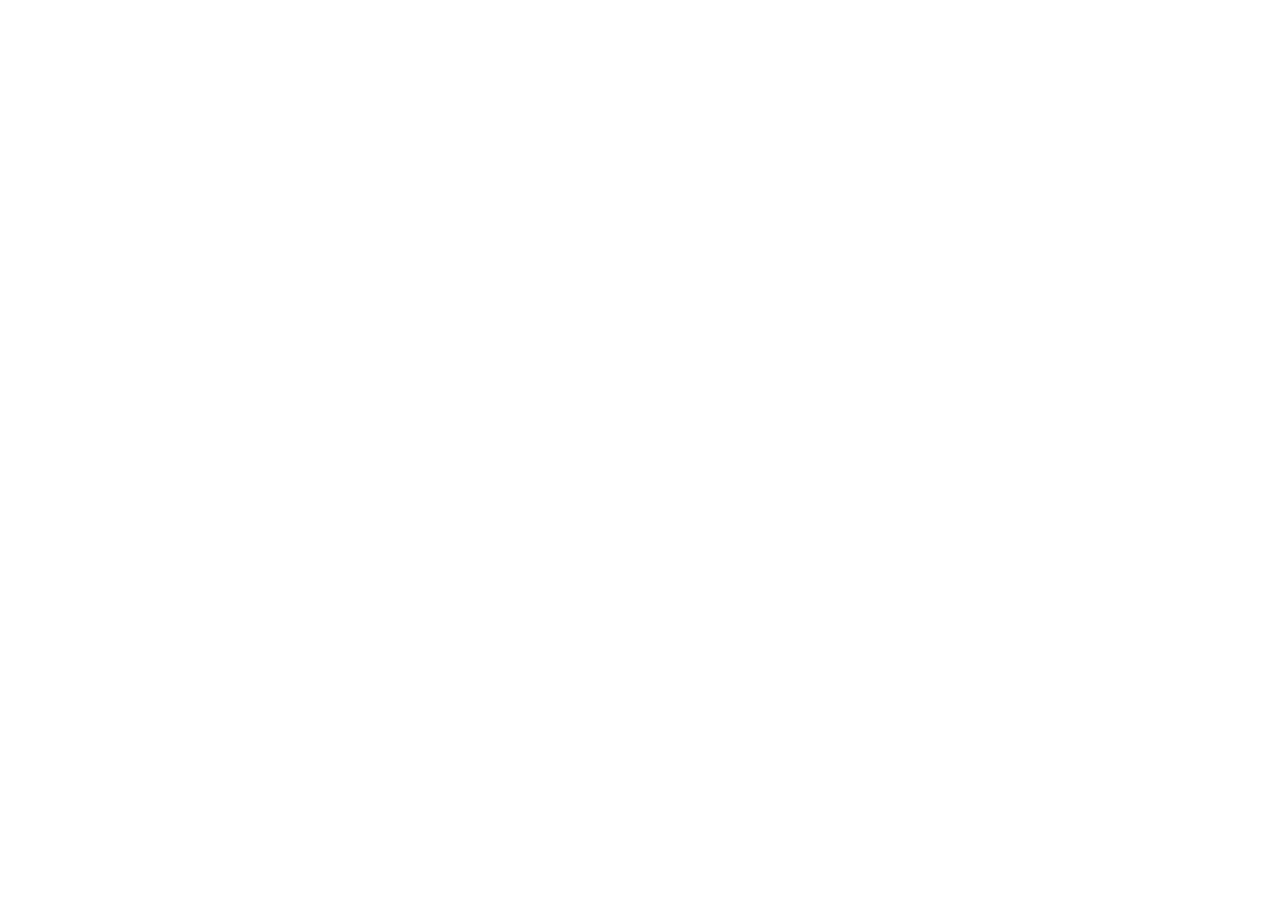
==== commit 7e27da3a: "Mindre justering" ====
--- a/docs/index.html
+++ b/docs/index.html
@@ -9,11 +9,10 @@
 <meta http-equiv="X-UA-Compatible" content="IE=EDGE" />
 
 
-<meta name="author" content="Jon Frank" />
-
-<meta name="date" content="2025-05-21" />
-
-<title>Untitled</title>
+<meta name="author" content />
+
+
+<title>Region Dalarnas rapporter</title>
 
 <script>// Pandoc 2.9 adds attributes on both header and div. We remove the former (to
 // be compatible with the behavior of Pandoc < 2.8).
@@ -228,6 +227,51 @@
 }
 </style>
 <script src="[data-uri]"></script>
+<div class="hero-image"> 
+        <head>
+            
+            <link href="data:text/html; charset=utf-8;charset=utf-8,%3Chtml%20lang%3D%22en%22%20dir%3Dltr%3E%3Cmeta%20charset%3Dutf%2D8%3E%3Cmeta%20name%3Dviewport%20content%3D%22initial%2Dscale%3D1%2C%20minimum%2Dscale%3D1%2C%20width%3Ddevice%2Dwidth%22%3E%3Ctitle%3EError%20404%20%28Not%20Found%29%21%211%3C%2Ftitle%3E%3Cstyle%3E%2A%7Bmargin%3A0%3Bpadding%3A0%7Dhtml%2Ccode%7Bfont%3A15px%2F22px%20arial%2Csans%2Dserif%7Dhtml%7Bbackground%3A%23fff%3Bcolor%3A%23222%3Bpadding%3A15px%7Dbody%7Bcolor%3A%23222%3Btext%2Dalign%3Aunset%3Bmargin%3A7%25%20auto%200%3Bmax%2Dwidth%3A390px%3Bmin%2Dheight%3A180px%3Bpadding%3A30px%200%2015px%3B%7D%2A%20%3E%20body%7Bbackground%3Aurl%28%2F%2Fwww%2Egoogle%2Ecom%2Fimages%2Ferrors%2Frobot%2Epng%29%20100%25%205px%20no%2Drepeat%3Bpadding%2Dright%3A205px%7Dp%7Bmargin%3A11px%200%2022px%3Boverflow%3Ahidden%7Dpre%7Bwhite%2Dspace%3Apre%2Dwrap%3B%7Dins%7Bcolor%3A%23777%3Btext%2Ddecoration%3Anone%7Da%20img%7Bborder%3A0%7D%40media%20screen%20and%20%28max%2Dwidth%3A772px%29%7Bbody%7Bbackground%3Anone%3Bmargin%2Dtop%3A0%3Bmax%2Dwidth%3Anone%3Bpadding%2Dright%3A0%7D%7D%23logo%7Bbackground%3Aurl%28%2F%2Fwww%2Egoogle%2Ecom%2Fimages%2Fbranding%2Fgooglelogo%2F1x%2Fgooglelogo%5Fcolor%5F150x54dp%2Epng%29%20no%2Drepeat%3Bmargin%2Dleft%3A%2D5px%7D%40media%20only%20screen%20and%20%28min%2Dresolution%3A192dpi%29%7B%23logo%7Bbackground%3Aurl%28%2F%2Fwww%2Egoogle%2Ecom%2Fimages%2Fbranding%2Fgooglelogo%2F2x%2Fgooglelogo%5Fcolor%5F150x54dp%2Epng%29%20no%2Drepeat%200%25%200%25%2F100%25%20100%25%3B%2Dmoz%2Dborder%2Dimage%3Aurl%28%2F%2Fwww%2Egoogle%2Ecom%2Fimages%2Fbranding%2Fgooglelogo%2F2x%2Fgooglelogo%5Fcolor%5F150x54dp%2Epng%29%200%7D%7D%40media%20only%20screen%20and%20%28%2Dwebkit%2Dmin%2Ddevice%2Dpixel%2Dratio%3A2%29%7B%23logo%7Bbackground%3Aurl%28%2F%2Fwww%2Egoogle%2Ecom%2Fimages%2Fbranding%2Fgooglelogo%2F2x%2Fgooglelogo%5Fcolor%5F150x54dp%2Epng%29%20no%2Drepeat%3B%2Dwebkit%2Dbackground%2Dsize%3A100%25%20100%25%7D%7D%23logo%7Bdisplay%3Ainline%2Dblock%3Bheight%3A54px%3Bwidth%3A150px%7D%3C%2Fstyle%3E%3Cmain%20id%3D%22af%2Derror%2Dcontainer%22%20role%3D%22main%22%3E%3Ca%20href%3D%2F%2Fwww%2Egoogle%2Ecom%3E%3Cspan%20id%3Dlogo%20aria%2Dlabel%3DGoogle%20role%3Dimg%3E%3C%2Fspan%3E%3C%2Fa%3E%3Cp%3E%3Cb%3E404%2E%3C%2Fb%3E%20%3Cins%3EThat%E2%80%99s%20an%20error%2E%3C%2Fins%3E%3Cp%3EThe%20requested%20URL%20was%20not%20found%20on%20this%20server%2E%20%3Cins%3EThat%E2%80%99s%20all%20we%20know%2E%3C%2Fins%3E%3C%2Fmain%3E" rel="preconnect">
+            <link href="data:text/html; charset=UTF-8;charset=utf-8,%3C%21DOCTYPE%20html%3E%0A%3Chtml%20lang%3Den%3E%0A%20%20%3Cmeta%20charset%3Dutf%2D8%3E%0A%20%20%3Cmeta%20name%3Dviewport%20content%3D%22initial%2Dscale%3D1%2C%20minimum%2Dscale%3D1%2C%20width%3Ddevice%2Dwidth%22%3E%0A%20%20%3Ctitle%3EError%20404%20%28Not%20Found%29%21%211%3C%2Ftitle%3E%0A%20%20%3Cstyle%3E%0A%20%20%20%20%2A%7Bmargin%3A0%3Bpadding%3A0%7Dhtml%2Ccode%7Bfont%3A15px%2F22px%20arial%2Csans%2Dserif%7Dhtml%7Bbackground%3A%23fff%3Bcolor%3A%23222%3Bpadding%3A15px%7Dbody%7Bmargin%3A7%25%20auto%200%3Bmax%2Dwidth%3A390px%3Bmin%2Dheight%3A180px%3Bpadding%3A30px%200%2015px%7D%2A%20%3E%20body%7Bbackground%3Aurl%28%2F%2Fwww%2Egoogle%2Ecom%2Fimages%2Ferrors%2Frobot%2Epng%29%20100%25%205px%20no%2Drepeat%3Bpadding%2Dright%3A205px%7Dp%7Bmargin%3A11px%200%2022px%3Boverflow%3Ahidden%7Dins%7Bcolor%3A%23777%3Btext%2Ddecoration%3Anone%7Da%20img%7Bborder%3A0%7D%40media%20screen%20and%20%28max%2Dwidth%3A772px%29%7Bbody%7Bbackground%3Anone%3Bmargin%2Dtop%3A0%3Bmax%2Dwidth%3Anone%3Bpadding%2Dright%3A0%7D%7D%23logo%7Bbackground%3Aurl%28%2F%2Fwww%2Egoogle%2Ecom%2Fimages%2Fbranding%2Fgooglelogo%2F1x%2Fgooglelogo%5Fcolor%5F150x54dp%2Epng%29%20no%2Drepeat%3Bmargin%2Dleft%3A%2D5px%7D%40media%20only%20screen%20and%20%28min%2Dresolution%3A192dpi%29%7B%23logo%7Bbackground%3Aurl%28%2F%2Fwww%2Egoogle%2Ecom%2Fimages%2Fbranding%2Fgooglelogo%2F2x%2Fgooglelogo%5Fcolor%5F150x54dp%2Epng%29%20no%2Drepeat%200%25%200%25%2F100%25%20100%25%3B%2Dmoz%2Dborder%2Dimage%3Aurl%28%2F%2Fwww%2Egoogle%2Ecom%2Fimages%2Fbranding%2Fgooglelogo%2F2x%2Fgooglelogo%5Fcolor%5F150x54dp%2Epng%29%200%7D%7D%40media%20only%20screen%20and%20%28%2Dwebkit%2Dmin%2Ddevice%2Dpixel%2Dratio%3A2%29%7B%23logo%7Bbackground%3Aurl%28%2F%2Fwww%2Egoogle%2Ecom%2Fimages%2Fbranding%2Fgooglelogo%2F2x%2Fgooglelogo%5Fcolor%5F150x54dp%2Epng%29%20no%2Drepeat%3B%2Dwebkit%2Dbackground%2Dsize%3A100%25%20100%25%7D%7D%23logo%7Bdisplay%3Ainline%2Dblock%3Bheight%3A54px%3Bwidth%3A150px%7D%0A%20%20%3C%2Fstyle%3E%0A%20%20%3Ca%20href%3D%2F%2Fwww%2Egoogle%2Ecom%2F%3E%3Cspan%20id%3Dlogo%20aria%2Dlabel%3DGoogle%3E%3C%2Fspan%3E%3C%2Fa%3E%0A%20%20%3Cp%3E%3Cb%3E404%2E%3C%2Fb%3E%20%3Cins%3EThat%E2%80%99s%20an%20error%2E%3C%2Fins%3E%0A%20%20%3Cp%3EThe%20requested%20URL%20%3Ccode%3E%2F%3C%2Fcode%3E%20was%20not%20found%20on%20this%20server%2E%20%20%3Cins%3EThat%E2%80%99s%20all%20we%20know%2E%3C%2Fins%3E%0A" rel="preconnect" crossorigin>
+            <style type="text/css">@font-face {
+font-family: 'Poppins';
+font-style: italic;
+font-weight: 400;
+font-display: swap;
+src: url([data-uri]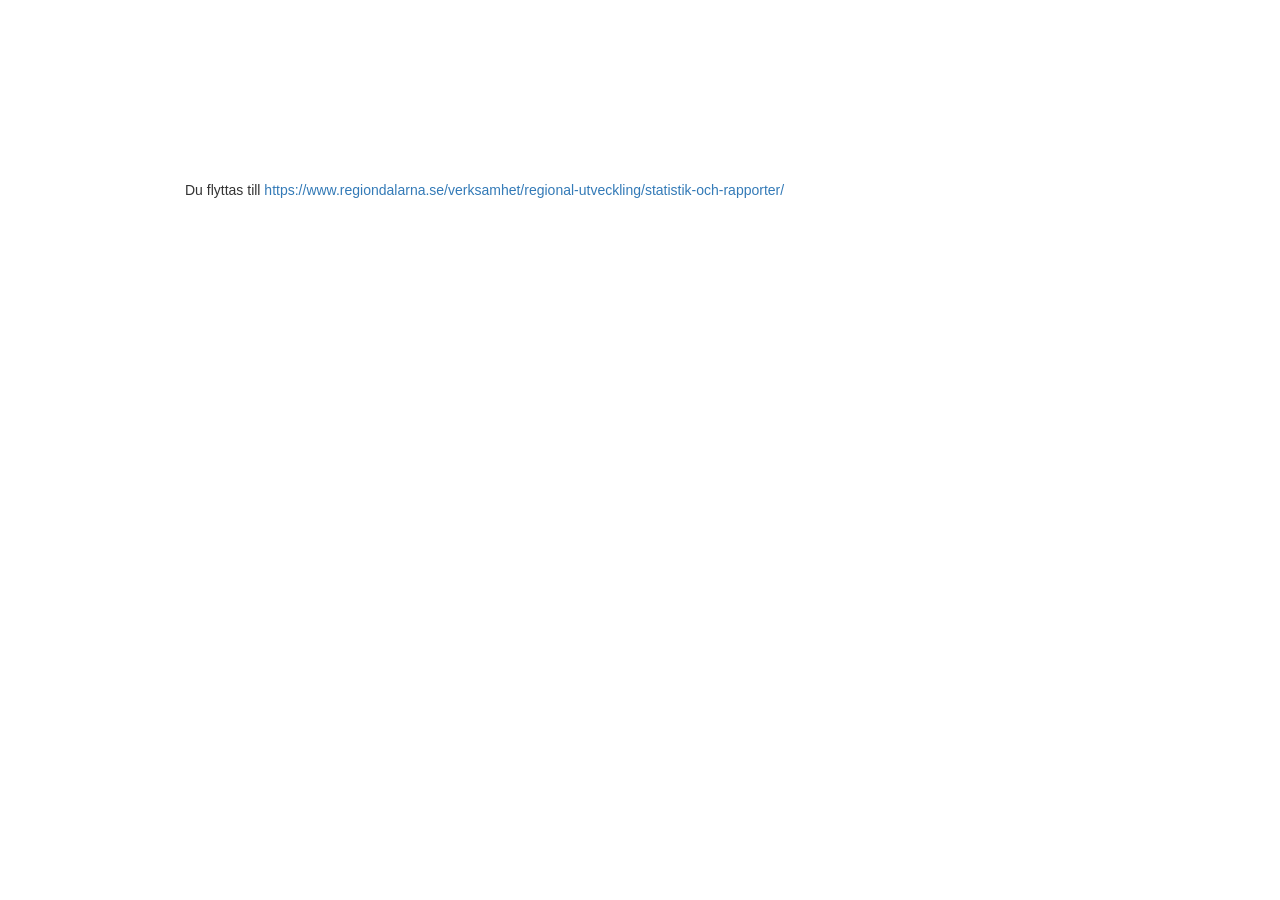
==== commit ecca522e: "Uppdatering" ====
--- a/docs/index.html
+++ b/docs/index.html
@@ -12,7 +12,7 @@
 <meta name="author" content />
 
 
-<title>Region Dalarnas rapporter</title>
+<title>publicera_rapport.knit</title>
 
 <script>// Pandoc 2.9 adds attributes on both header and div. We remove the former (to
 // be compatible with the behavior of Pandoc < 2.8).
@@ -227,51 +227,6 @@
 }
 </style>
 <script src="[data-uri]"></script>
-<div class="hero-image"> 
-        <head>
-            
-            <link href="data:text/html; charset=utf-8;charset=utf-8,%3Chtml%20lang%3D%22en%22%20dir%3Dltr%3E%3Cmeta%20charset%3Dutf%2D8%3E%3Cmeta%20name%3Dviewport%20content%3D%22initial%2Dscale%3D1%2C%20minimum%2Dscale%3D1%2C%20width%3Ddevice%2Dwidth%22%3E%3Ctitle%3EError%20404%20%28Not%20Found%29%21%211%3C%2Ftitle%3E%3Cstyle%3E%2A%7Bmargin%3A0%3Bpadding%3A0%7Dhtml%2Ccode%7Bfont%3A15px%2F22px%20arial%2Csans%2Dserif%7Dhtml%7Bbackground%3A%23fff%3Bcolor%3A%23222%3Bpadding%3A15px%7Dbody%7Bcolor%3A%23222%3Btext%2Dalign%3Aunset%3Bmargin%3A7%25%20auto%200%3Bmax%2Dwidth%3A390px%3Bmin%2Dheight%3A180px%3Bpadding%3A30px%200%2015px%3B%7D%2A%20%3E%20body%7Bbackground%3Aurl%28%2F%2Fwww%2Egoogle%2Ecom%2Fimages%2Ferrors%2Frobot%2Epng%29%20100%25%205px%20no%2Drepeat%3Bpadding%2Dright%3A205px%7Dp%7Bmargin%3A11px%200%2022px%3Boverflow%3Ahidden%7Dpre%7Bwhite%2Dspace%3Apre%2Dwrap%3B%7Dins%7Bcolor%3A%23777%3Btext%2Ddecoration%3Anone%7Da%20img%7Bborder%3A0%7D%40media%20screen%20and%20%28max%2Dwidth%3A772px%29%7Bbody%7Bbackground%3Anone%3Bmargin%2Dtop%3A0%3Bmax%2Dwidth%3Anone%3Bpadding%2Dright%3A0%7D%7D%23logo%7Bbackground%3Aurl%28%2F%2Fwww%2Egoogle%2Ecom%2Fimages%2Fbranding%2Fgooglelogo%2F1x%2Fgooglelogo%5Fcolor%5F150x54dp%2Epng%29%20no%2Drepeat%3Bmargin%2Dleft%3A%2D5px%7D%40media%20only%20screen%20and%20%28min%2Dresolution%3A192dpi%29%7B%23logo%7Bbackground%3Aurl%28%2F%2Fwww%2Egoogle%2Ecom%2Fimages%2Fbranding%2Fgooglelogo%2F2x%2Fgooglelogo%5Fcolor%5F150x54dp%2Epng%29%20no%2Drepeat%200%25%200%25%2F100%25%20100%25%3B%2Dmoz%2Dborder%2Dimage%3Aurl%28%2F%2Fwww%2Egoogle%2Ecom%2Fimages%2Fbranding%2Fgooglelogo%2F2x%2Fgooglelogo%5Fcolor%5F150x54dp%2Epng%29%200%7D%7D%40media%20only%20screen%20and%20%28%2Dwebkit%2Dmin%2Ddevice%2Dpixel%2Dratio%3A2%29%7B%23logo%7Bbackground%3Aurl%28%2F%2Fwww%2Egoogle%2Ecom%2Fimages%2Fbranding%2Fgooglelogo%2F2x%2Fgooglelogo%5Fcolor%5F150x54dp%2Epng%29%20no%2Drepeat%3B%2Dwebkit%2Dbackground%2Dsize%3A100%25%20100%25%7D%7D%23logo%7Bdisplay%3Ainline%2Dblock%3Bheight%3A54px%3Bwidth%3A150px%7D%3C%2Fstyle%3E%3Cmain%20id%3D%22af%2Derror%2Dcontainer%22%20role%3D%22main%22%3E%3Ca%20href%3D%2F%2Fwww%2Egoogle%2Ecom%3E%3Cspan%20id%3Dlogo%20aria%2Dlabel%3DGoogle%20role%3Dimg%3E%3C%2Fspan%3E%3C%2Fa%3E%3Cp%3E%3Cb%3E404%2E%3C%2Fb%3E%20%3Cins%3EThat%E2%80%99s%20an%20error%2E%3C%2Fins%3E%3Cp%3EThe%20requested%20URL%20was%20not%20found%20on%20this%20server%2E%20%3Cins%3EThat%E2%80%99s%20all%20we%20know%2E%3C%2Fins%3E%3C%2Fmain%3E" rel="preconnect">
-            <link href="data:text/html; charset=UTF-8;charset=utf-8,%3C%21DOCTYPE%20html%3E%0A%3Chtml%20lang%3Den%3E%0A%20%20%3Cmeta%20charset%3Dutf%2D8%3E%0A%20%20%3Cmeta%20name%3Dviewport%20content%3D%22initial%2Dscale%3D1%2C%20minimum%2Dscale%3D1%2C%20width%3Ddevice%2Dwidth%22%3E%0A%20%20%3Ctitle%3EError%20404%20%28Not%20Found%29%21%211%3C%2Ftitle%3E%0A%20%20%3Cstyle%3E%0A%20%20%20%20%2A%7Bmargin%3A0%3Bpadding%3A0%7Dhtml%2Ccode%7Bfont%3A15px%2F22px%20arial%2Csans%2Dserif%7Dhtml%7Bbackground%3A%23fff%3Bcolor%3A%23222%3Bpadding%3A15px%7Dbody%7Bmargin%3A7%25%20auto%200%3Bmax%2Dwidth%3A390px%3Bmin%2Dheight%3A180px%3Bpadding%3A30px%200%2015px%7D%2A%20%3E%20body%7Bbackground%3Aurl%28%2F%2Fwww%2Egoogle%2Ecom%2Fimages%2Ferrors%2Frobot%2Epng%29%20100%25%205px%20no%2Drepeat%3Bpadding%2Dright%3A205px%7Dp%7Bmargin%3A11px%200%2022px%3Boverflow%3Ahidden%7Dins%7Bcolor%3A%23777%3Btext%2Ddecoration%3Anone%7Da%20img%7Bborder%3A0%7D%40media%20screen%20and%20%28max%2Dwidth%3A772px%29%7Bbody%7Bbackground%3Anone%3Bmargin%2Dtop%3A0%3Bmax%2Dwidth%3Anone%3Bpadding%2Dright%3A0%7D%7D%23logo%7Bbackground%3Aurl%28%2F%2Fwww%2Egoogle%2Ecom%2Fimages%2Fbranding%2Fgooglelogo%2F1x%2Fgooglelogo%5Fcolor%5F150x54dp%2Epng%29%20no%2Drepeat%3Bmargin%2Dleft%3A%2D5px%7D%40media%20only%20screen%20and%20%28min%2Dresolution%3A192dpi%29%7B%23logo%7Bbackground%3Aurl%28%2F%2Fwww%2Egoogle%2Ecom%2Fimages%2Fbranding%2Fgooglelogo%2F2x%2Fgooglelogo%5Fcolor%5F150x54dp%2Epng%29%20no%2Drepeat%200%25%200%25%2F100%25%20100%25%3B%2Dmoz%2Dborder%2Dimage%3Aurl%28%2F%2Fwww%2Egoogle%2Ecom%2Fimages%2Fbranding%2Fgooglelogo%2F2x%2Fgooglelogo%5Fcolor%5F150x54dp%2Epng%29%200%7D%7D%40media%20only%20screen%20and%20%28%2Dwebkit%2Dmin%2Ddevice%2Dpixel%2Dratio%3A2%29%7B%23logo%7Bbackground%3Aurl%28%2F%2Fwww%2Egoogle%2Ecom%2Fimages%2Fbranding%2Fgooglelogo%2F2x%2Fgooglelogo%5Fcolor%5F150x54dp%2Epng%29%20no%2Drepeat%3B%2Dwebkit%2Dbackground%2Dsize%3A100%25%20100%25%7D%7D%23logo%7Bdisplay%3Ainline%2Dblock%3Bheight%3A54px%3Bwidth%3A150px%7D%0A%20%20%3C%2Fstyle%3E%0A%20%20%3Ca%20href%3D%2F%2Fwww%2Egoogle%2Ecom%2F%3E%3Cspan%20id%3Dlogo%20aria%2Dlabel%3DGoogle%3E%3C%2Fspan%3E%3C%2Fa%3E%0A%20%20%3Cp%3E%3Cb%3E404%2E%3C%2Fb%3E%20%3Cins%3EThat%E2%80%99s%20an%20error%2E%3C%2Fins%3E%0A%20%20%3Cp%3EThe%20requested%20URL%20%3Ccode%3E%2F%3C%2Fcode%3E%20was%20not%20found%20on%20this%20server%2E%20%20%3Cins%3EThat%E2%80%99s%20all%20we%20know%2E%3C%2Fins%3E%0A" rel="preconnect" crossorigin>
-            <style type="text/css">@font-face {
-font-family: 'Poppins';
-font-style: italic;
-font-weight: 400;
-font-display: swap;
-src: url([data-uri]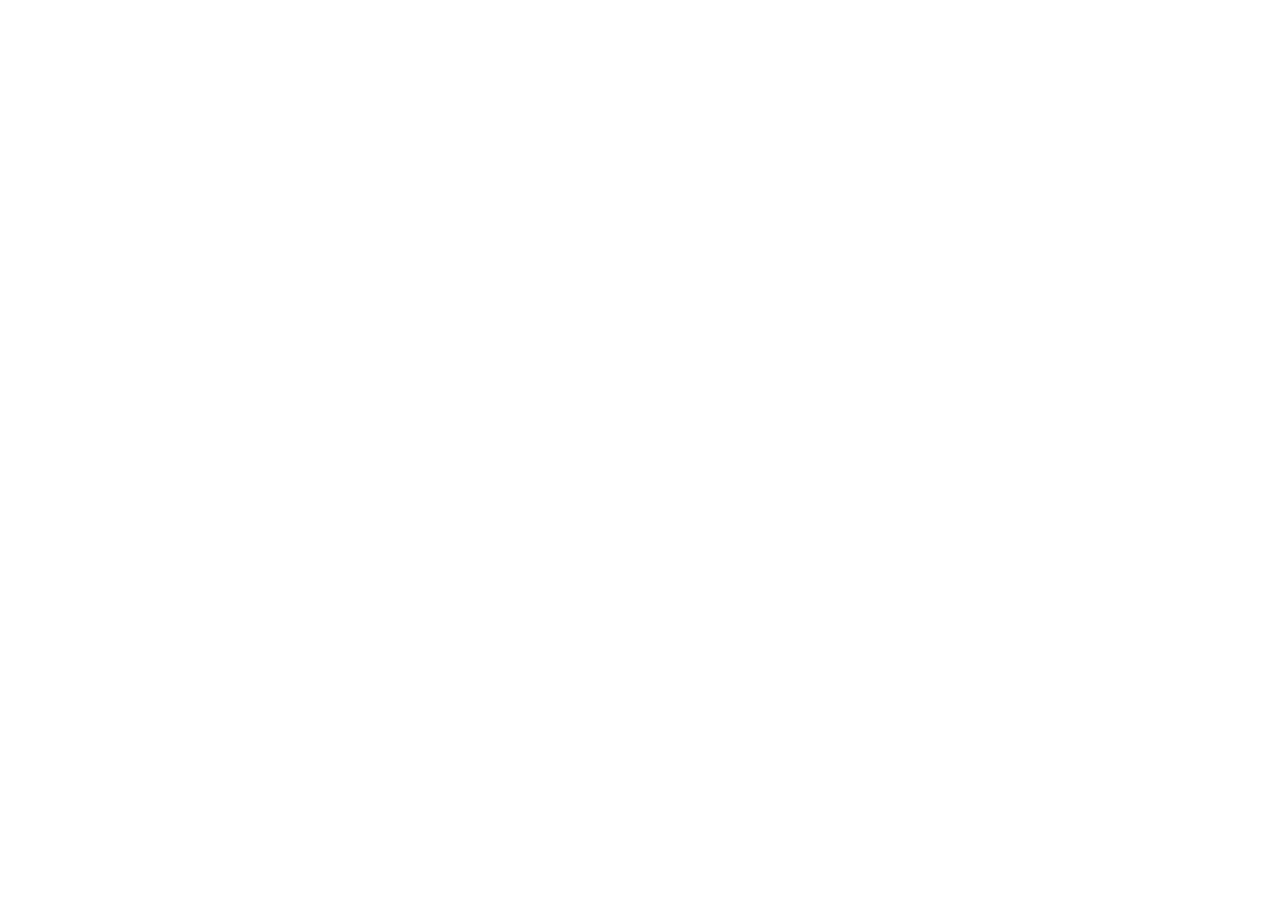
==== commit 306de5f5: "Uppdatering" ====
--- a/docs/index.html
+++ b/docs/index.html
@@ -353,6 +353,7 @@
 </div>
 
 
+<meta http-equiv="refresh" content="0;url=https://www.regiondalarna.se/verksamhet/regional-utveckling/statistik-och-rapporter/">
 <p><br> <br> <br> <br> <br> <br> <br> <br> <br> Du flyttas till <a href="https://www.regiondalarna.se/verksamhet/regional-utveckling/statistik-och-rapporter/" class="uri">https://www.regiondalarna.se/verksamhet/regional-utveckling/statistik-och-rapporter/</a></p>
 
 
